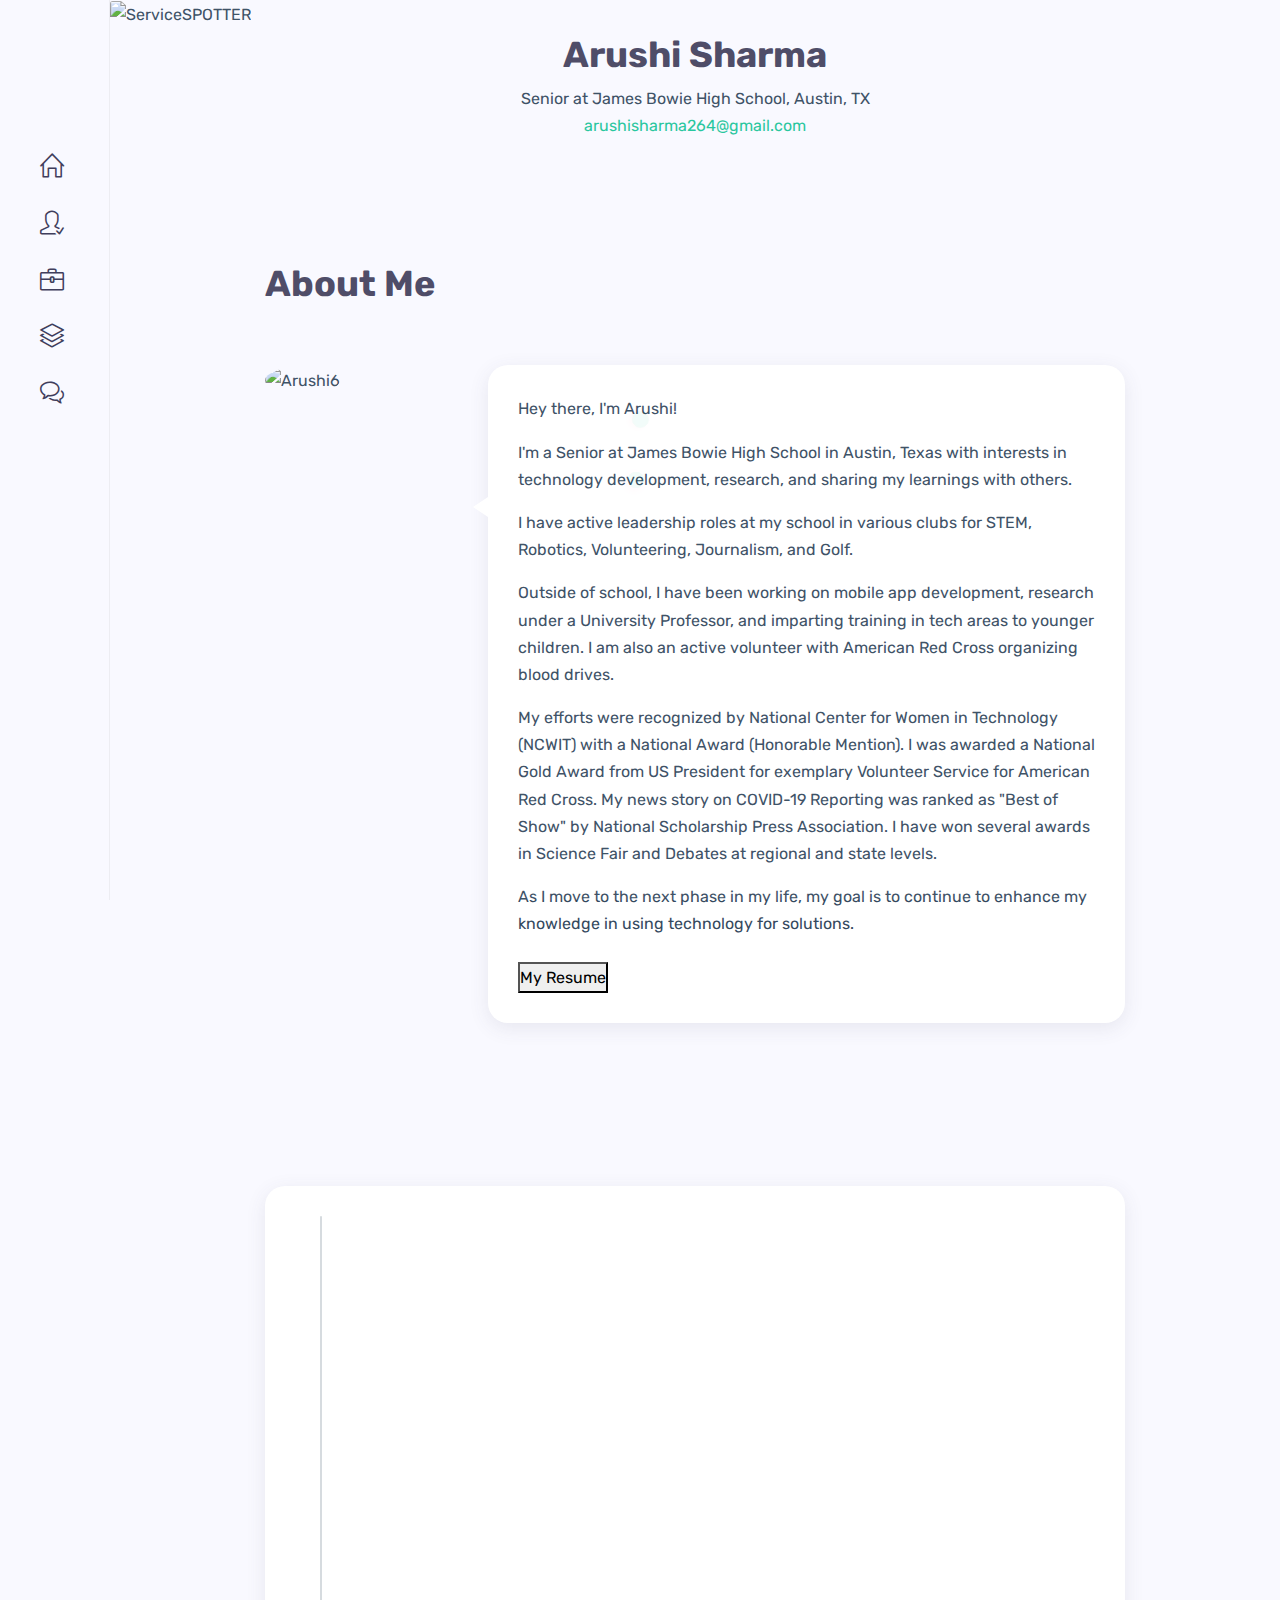
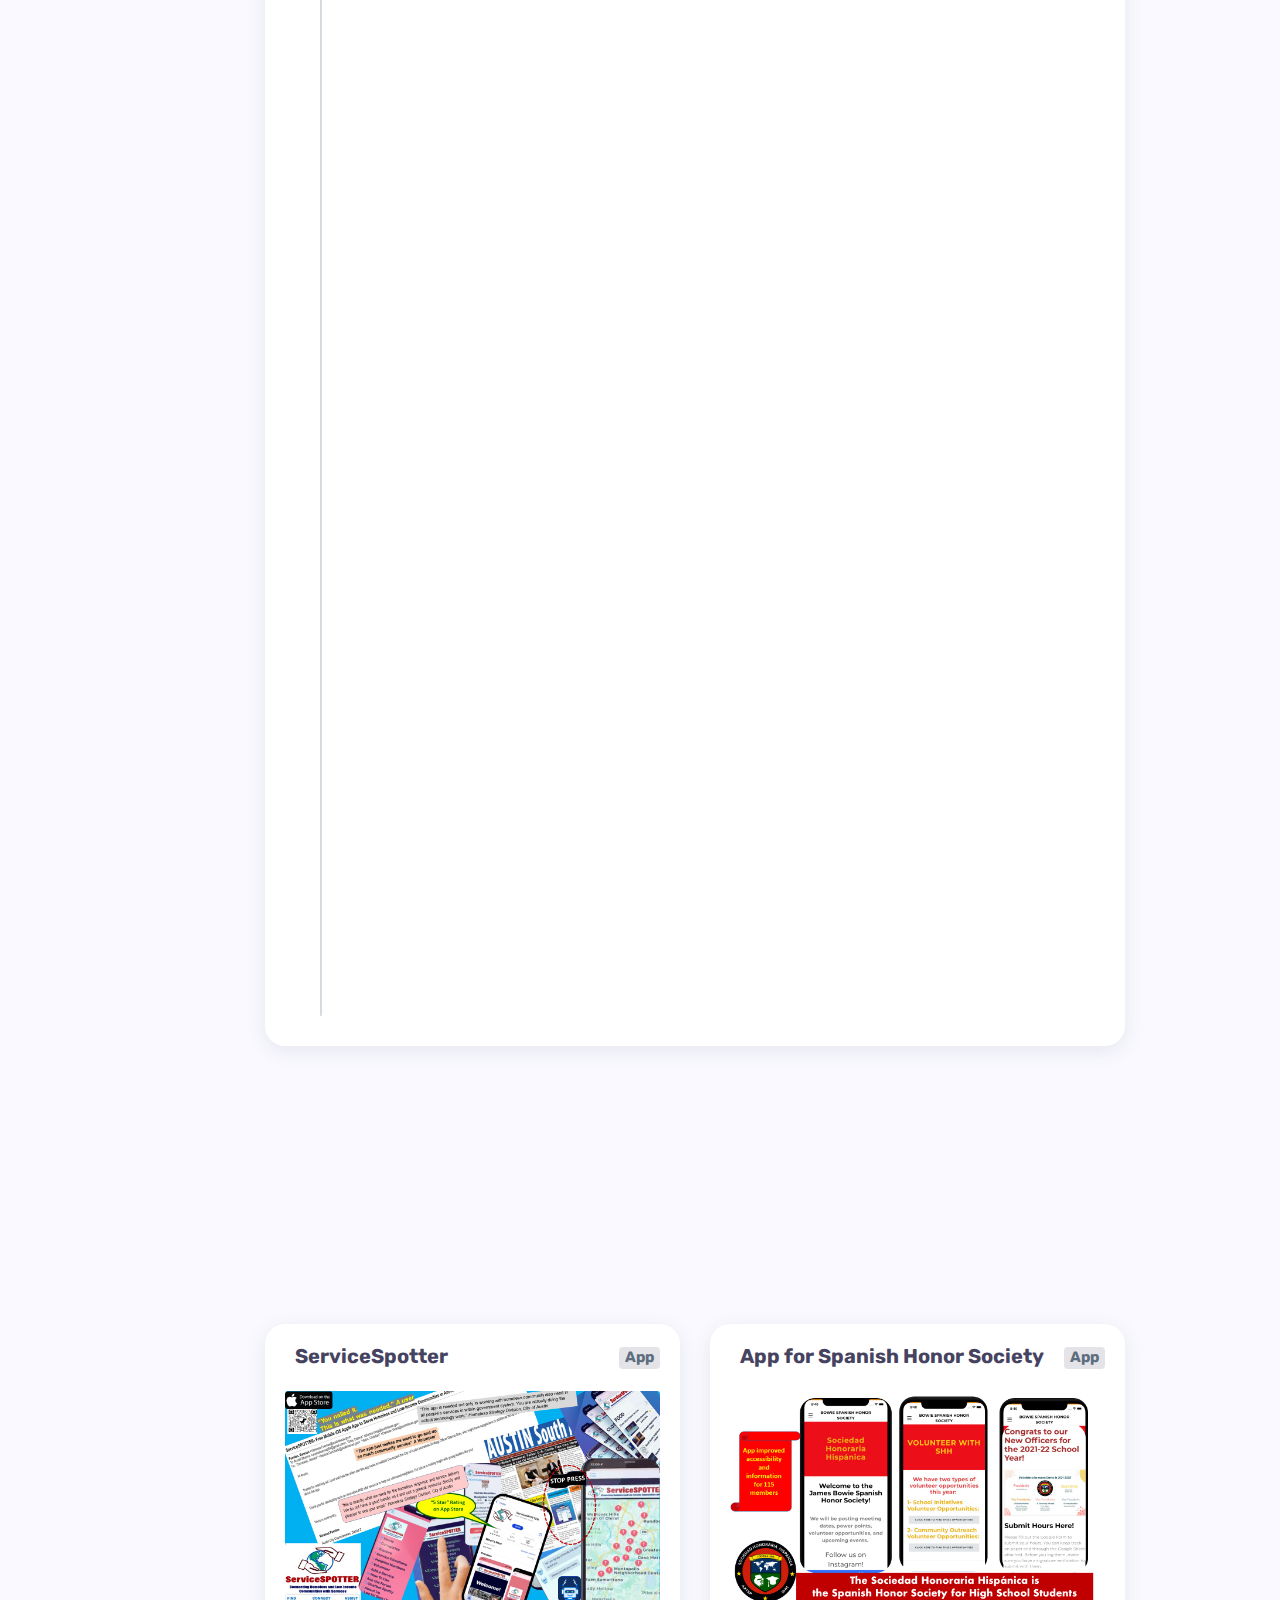
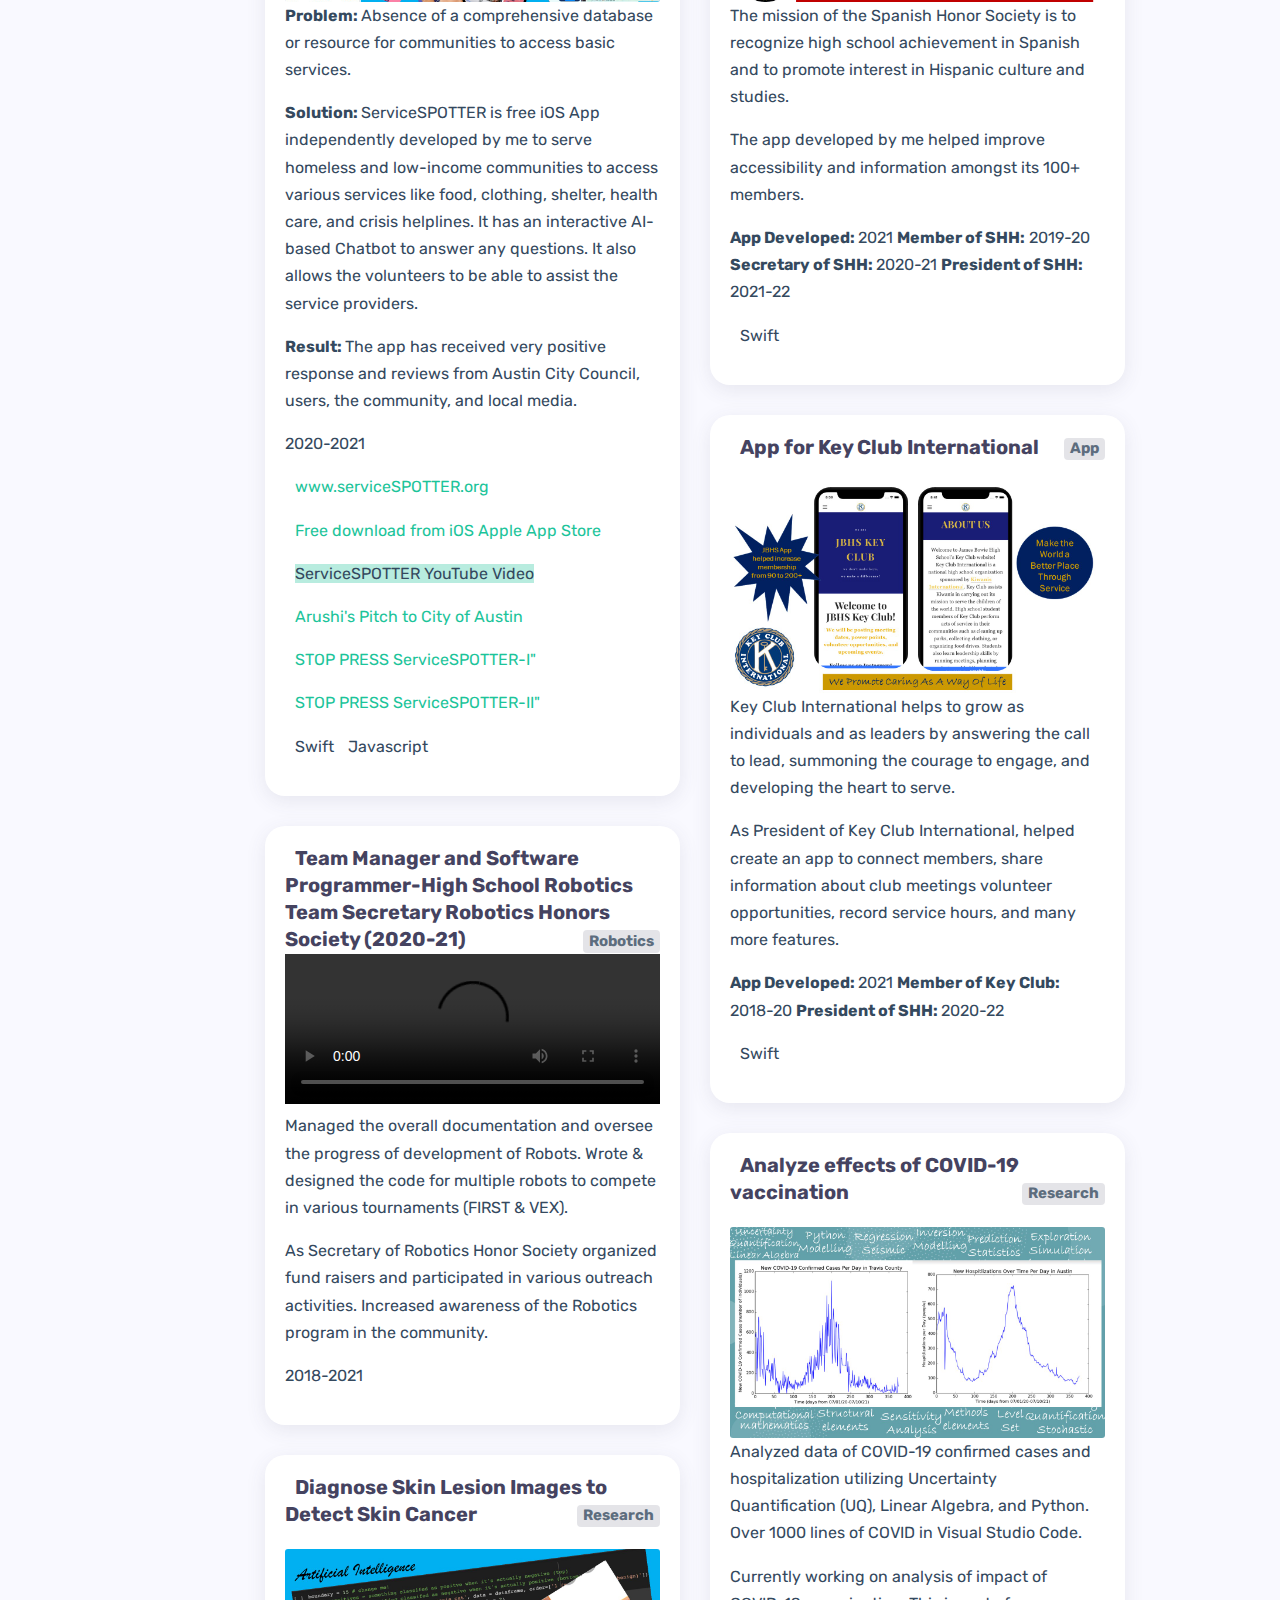
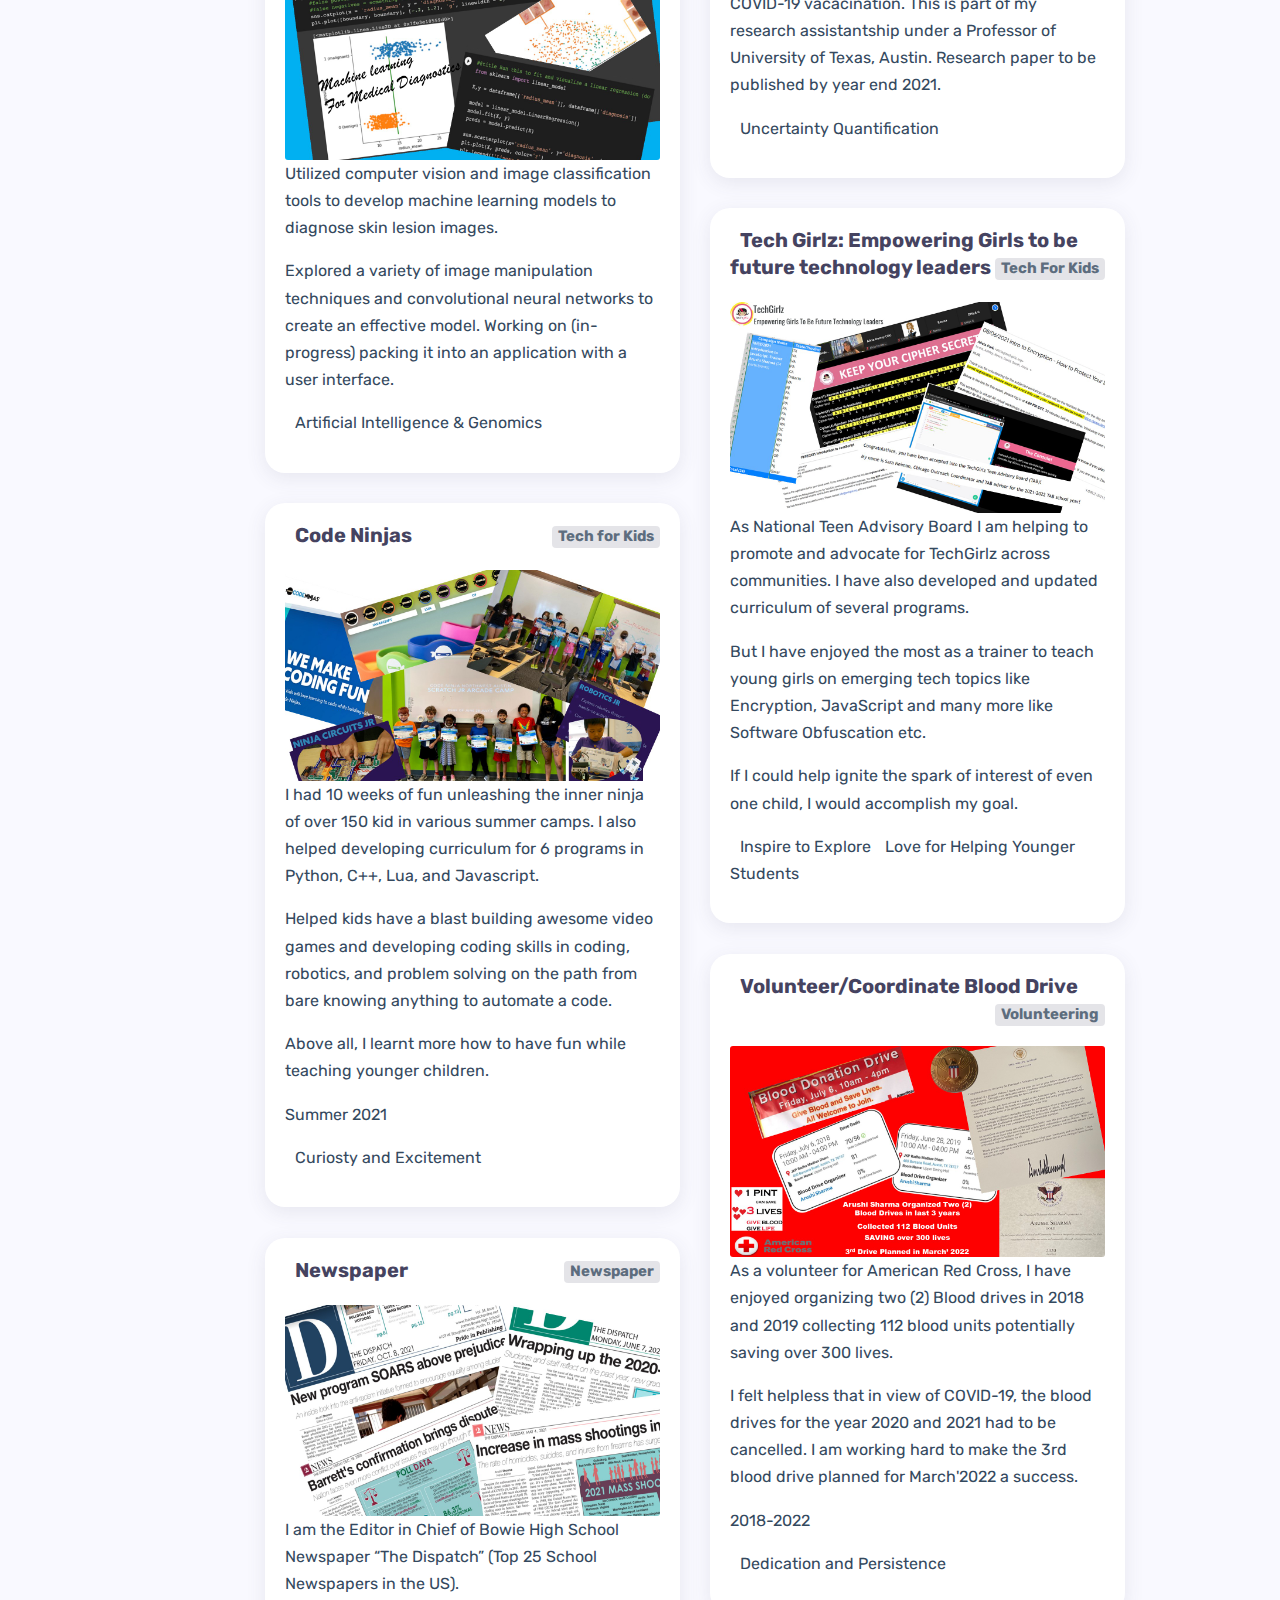
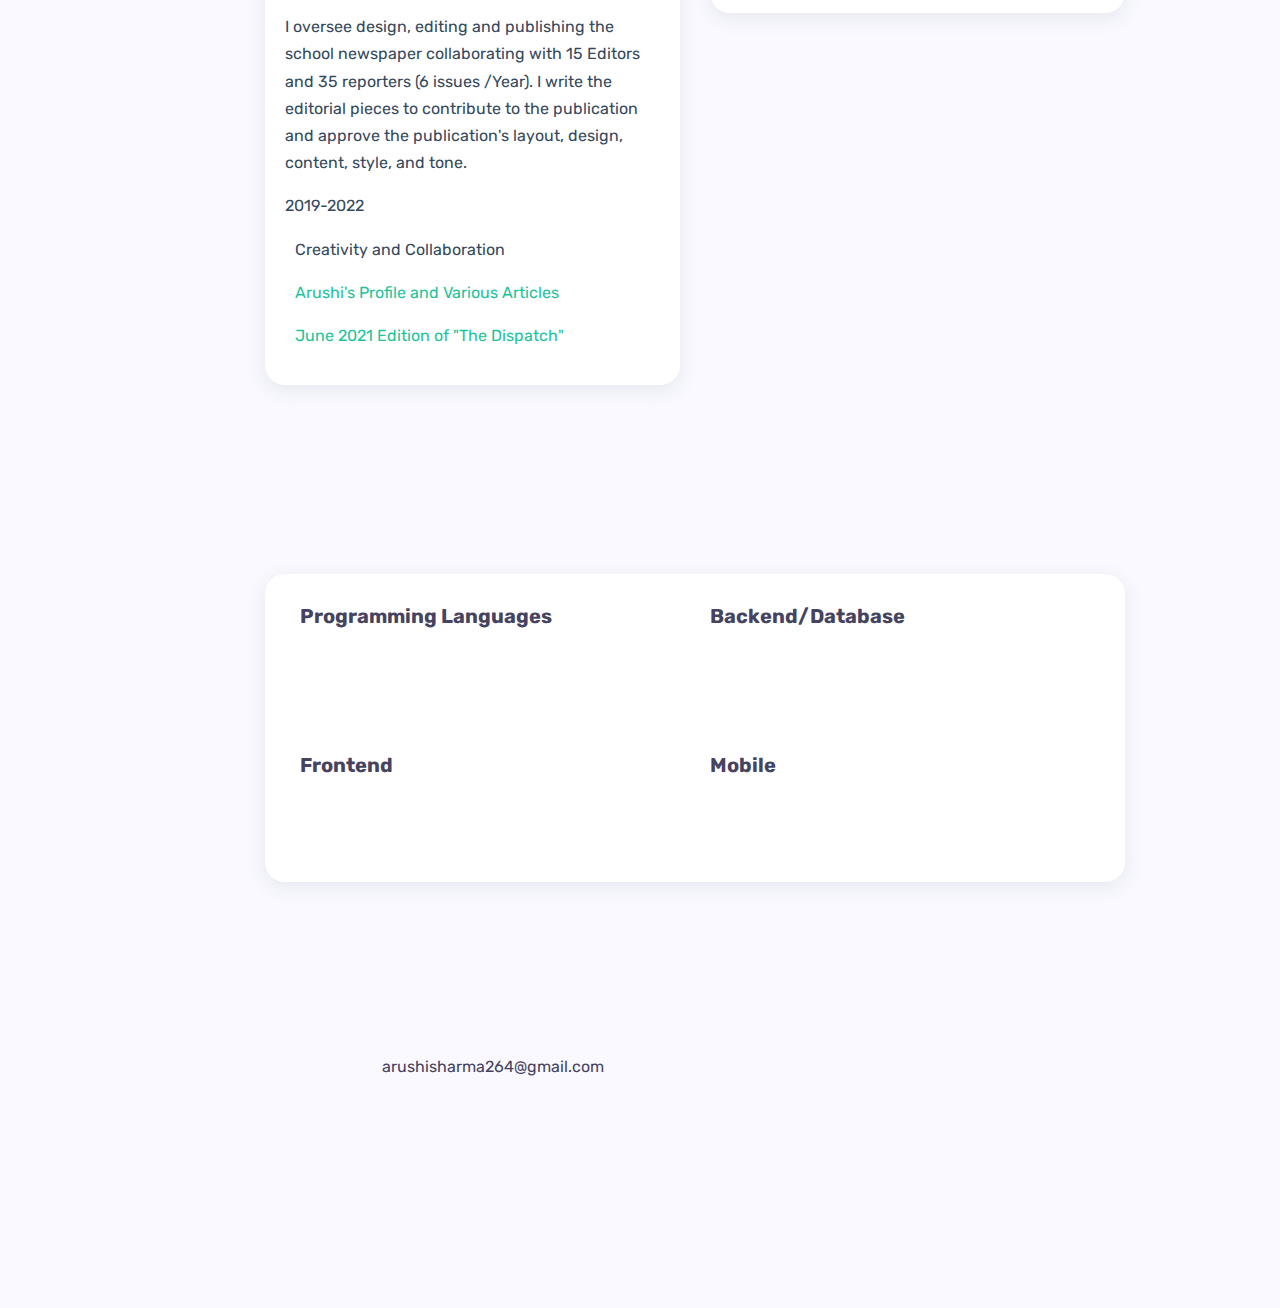
==== index.html @ 8495d174 "Update index.html" ====
<!DOCTYPE html>
<html lang="en-US">
<head>
    <meta name="viewport" content="width=device-width, initial-scale=1, maximum-scale=1">

	<meta http-equiv="Content-Type" content="text/html; charset=UTF-8">
	<title>Arushi Sharma</title>
	<link rel="stylesheet" href="css/bootstrap.min.css" type="text/css" media="all">
	<link rel="stylesheet" href="css/simple-line-icons.css" type="text/css" media="all">
	<link rel="stylesheet" href="css/slick.css" type="text/css" media="all">
	<link rel="stylesheet" href="css/animate.css" type="text/css" media="all">
	<link rel="stylesheet" href="css/magnific-popup.css" type="text/css" media="all">
	<link rel="stylesheet" href="css/style.css" type="text/css" media="all">
</head>

<body>

<!-- Preloader -->
<div id="preloader" class="light">
	<div class="outer">
		<!-- Google Chrome -->
		<div class="infinityChrome">
			<div></div>
			<div></div>
			<div></div>
		</div>

		<!-- Safari and others -->
		<div class="infinity">
			<div>
				<span></span>
			</div>
			<div>
				<span></span>
			</div>
			<div>
				<span></span>
			</div>
		</div>
		<!-- Stuff -->
		<svg xmlns="http://www.w3.org/2000/svg" version="1.1" class="goo-outer">
			<defs>
				<filter id="goo">
					<feGaussianBlur in="SourceGraphic" stdDeviation="6" result="blur" />
					<feColorMatrix in="blur" values="1 0 0 0 0  0 1 0 0 0  0 0 1 0 0  0 0 0 18 -7" result="goo" />
					<feBlend in="SourceGraphic" in2="goo" />
				</filter>
			</defs>
		</svg>
	</div>
</div>

<!-- mobile header -->
<header class="mobile-header-2">
	<div class="container">
		<!-- menu icon -->
		<div class="menu-icon d-inline-flex mr-4">
			<button>
				<span></span>
			</button>
		</div>
	</div>
</header>

<!-- desktop header -->
<header class="desktop-header-2 light d-flex align-items-start flex-column">
	<!-- main menu -->
	<nav>
		<ul class="vertical-menu scrollspy">
			<li class="active"><a href="#home"><i class="icon-home"></i></a></li>
			<li><a href="#about"><i class="icon-user-following"></i></a></li>
			<li><a href="#experience"><i class="icon-briefcase"></i></a></li>
			<li><a href="#works"><i class="icon-layers"></i></a></li>
			<li><a href="#contact"><i class="icon-bubbles"></i></a></li>
		</ul>
	</nav>

    <!-- site footer -->
	<div class="footer">
		<!-- copyright text -->
		<!--span class="copyright"><span style="transform: rotate(90);">©</span> 2021 Arushi Sharma</span-->
	</div>
</header>

<!-- main layout -->
<main class="content-2">
	
	<!-- section home -->
	<img src="./images/arushis1.png"alt="ServiceSPOTTER" class='img-fluid projectImageSmallReducedPadding' width: "100" height: "100">
	<center>
	<h1 class="mb-2 mt-0" style="margin-top: 5px !important">Arushi Sharma</h1>
	<span>Senior at <span style="display: inline-block;">James Bowie High School, Austin, TX</span></span>
		<br>
		<a href="mailto:arushisharma264@gmail.com"> arushisharma264@gmail.com</a>
		<!-- social icons -->
				<ul class="social-icons light list-inline mb-0 mt-4" style="margin-top: 1rem!important">
                                        </li>
		<li class="list-inline-item">
                        <a href="https://drive.google.com/file/d/180SiXfH9kDj8KDikrI-EFV_yQ4X6vVk_/view?usp=sharing" target="_blank"><i class="far fa-file-alt"></i></a>
                    </li>			
		<li class="list-inline-item">
                        <a href="https://github.com/arushisharmaa" target="_blank"><i class="fab fa-github"></i></a>
                    </li>
                    <li class="list-inline-item">
                        <a href="https://www.linkedin.com/in/arushi-sharma-914b30187/" target="_blank"><i class="fab fa-linkedin-in"></i></a>
                    </li>
                                                       </ul>
	</center>
			</div>
			
			<!-- scroll down mouse wheel >
			<div class="scroll-down light">
				<a href="#about" class="mouse-wrapper">
					<span>Scroll Down</span>
					<span class="mouse">
						<span class="wheel"></span>
					</span>
				</a>
			</div-->
		</div>
		
	</section>

	<!-- section about -->
	<section id="about">

		<div class="container">
			
			<!-- section about -->
	<section id="about">

		<div class="container">
			
			<!-- section title -->
			<h2 class="section-title wow fadeInUp">About Me</h2>

			<div class="spacer" data-height="60"></div>
			
			<div class="row">

				<div class="col-md-3">
					<div class="text-center text-md-left">
						<img id="avatar-2" src="images/Arushi Sharma_Photo.jpg" alt="Arushi6" />
					</div>
					<div class="spacer d-md-none d-lg-none" data-height="30"></div>
				</div>

				<div class="col-md-9 triangle-left-md triangle-top-sm">
					<div class="rounded bg-white shadow-dark padding-30">
						<div class="row">
							<div class="col-12">
								<!-- about text -->
                                <p>Hey there, I'm Arushi!</p>
                                <p class="cool-link-2">
                                    I'm a Senior at James Bowie High School in Austin, Texas with interests in technology development, research, and sharing my learnings with others.
					</p>
                                <p class="cool-link-2">
								I have active leadership roles at my school in various clubs for STEM, Robotics, Volunteering, Journalism, and Golf.
								</p>
                                <p class="cool-link-2">
                                    Outside of school, I have been working on mobile app development, research under a University Professor, and imparting training in tech areas to younger children.
				    				I am also an active volunteer with American Red Cross organizing blood drives.
                                </p>
								<p class="cool-link-2">
				    My efforts were recognized by National Center for Women in Technology (NCWIT) with a National Award (Honorable Mention). I was awarded a National Gold Award 
				    from US President for exemplary Volunteer Service for American Red Cross. My news story on COVID-19 Reporting was ranked as "Best of Show" by 
									National Scholarship Press Association. I have won several awards in Science Fair and Debates at regional and state levels. 
                                </p>
                                <p class="cool-link-2">
                                   As I move to the next phase in my life, my goal is to continue to enhance my knowledge in using technology for solutions.
                                </p>
								<div class="mt-3" style="margin-top: 1.5rem!important;">
									<a href='https://drive.google.com/file/d/180SiXfH9kDj8KDikrI-EFV_yQ4X6vVk_/view?usp=sharing'><button>My Resume</button></a>
								</div>
								<div class="spacer d-md-none d-lg-none" data-height="30"></div>
							</div>
						</div>
					</div>
				</div>

			</div>
			<!-- row end -->
		</div>
		
    </section>
    
  <div class="spacer" data-height="40"></div>
	
	<!-- section experience -->
	<section id="experience">

		<div class="container">
			
			<!-- section title -->
			<h2 class="section-title wow fadeInUp">Experience</h2>

			<div class="spacer" data-height="40"></div>

            <div class="row">
				<div class="col-12">
					
					<!-- responsive spacer -->
					<div class="spacer d-md-none d-lg-none" data-height="30"></div>

					<!-- timeline wrapper -->
					<div class="timeline exp bg-white rounded shadow-dark padding-30 overflow-hidden cool-link">
                        
                        <!-- main line -->
                        <span class="line"></span>
                        
                        <!-- timeline item -->
						<div class="timeline-container wow fadeInUp" data-wow-delay="0.2s">
                             <img src="./images/serviceApp.png" class="company" aria-hidden="true">
							<div class="content">
                                <span class="time">June 2020-Present (Ongoing)  
								<h3 class="title">Founder and Developer, ServiceSPOTTER<span class="place">
                                    <span class="dont-wrap">
                                                                             <h3><a href='https://www.servicespotter.org/' target='_blank'>(www.serviceSPOTTER.org)</a></h2>
									</span>
                                </span></h3>
								<p>
                                    <ul>
                                        <li>ServiceSPOTTER is an interactive technology solution developed by me to assist the homeless and low-income communities 
						to connect with the services.</li>
					<li>Free mobile app on the Apple iOS store with access to services like food, clothing, shelter, and health care.</li>
					    <li>I conducted a survey in Summer 2020 to understand the need get the feedback of the community to define specific 
						    features of the app.</li>
					    <li>The app received very positive response and reviews from Austin City Council, users, community, and the local media.</li>
                                        <li>Currently working with the City of Austin Homeless Strategy Division and various service providers to promote and 
						further expand the app.</li>
                                    </ul> 
                                </p>
							</div>
						</div>
                        
                        <!-- timeline item -->
			<div class="timeline-container wow fadeInUp">
                            <img src="./images/UT%20Austin%20Logo.jpg"class="company" aria-hidden="true">
							<div class="content">
							<span class="time">May 2021- Present (Ongoing) <h3 class="title">Research Assistant under Professor at University of Texas, Austin-Uncertainty Quantification<span class="place">  <span class="dont-wrap">
                                                </span>
                                </span></h3>
                                <p>
                                    <ul class="cool-link-2">
                                        <li>Analyze effects of COVID-19 vaccination with data gathered from different counties in the Austin Metropolitan area.</li>
					    <li>Ongoing research scheduled to be published by Dec, 2021.</li>
					  <li>Utilized Uncertainty Quantification (UQ), Linear Algebra, and Python.</li>
                                         </ul>                                
                                </p>
							</div>
						</div>
                        
                        <!-- timeline item -->
						<div class="timeline-container wow fadeInUp">
                              <img src="./images/ai1.png" class="company" aria-hidden="true">
							<div class="content">
						<span class="time">April 2021-Present (Ongoing)
								<h3 class="title">Research Program-Artificial Intelligence and Geonomics<span class="place">
                                    <span class="dont-wrap">
                                                                            </span>
                                </span></h3>
                                <p>
                                    <ul class="cool-link-2">
                                        <li>Use of computer vision and image classification tools to develop machine learning models to diagnose skin lesion images.</li>
                                        <li>Explored a variety of image manipulation techniques and convolutional neural networks to create an effective model.</li>
                                    </ul>                                
                                </p>
							</div>
						</div>
						<!-- timeline item -->
						<div class="timeline-container wow fadeInUp" data-wow-delay="0.2s">
                            <img src="./images/Techgirlz.png" class="company" aria-hidden="true">
							<div class="content">
                                <span class="time">July 2021-Present (Ongoing) 
								<h3 class="title">TechGirlz: National Teen Advisory Board Member and Instructor<span class="place">
                                    <span class="dont-wrap">
                                                                            </span>
                                </span></h3>
								<p>
                                    <ul>
                                        <li>Promote, and advocate for TechGirlz programs in the local community and nationally</li>
                                        <li>Establish new curriculum to be utilized for TechGirlz workshops, and camps</li>
                                        <li>Conduct and facilitate classes on various technology topics to young girls in US and global countries including Canada, Qatar, and India.</li>
                                    </ul> 
					</p>
							</div>
						</div>
						                                <!-- timeline item -->
						<div class="timeline-container wow fadeInUp" data-wow-delay="0.2s">
                            <img src="./images/Code%20Ninja%20logo.png" class="company" aria-hidden="true">
							<div class="content">
                                <span class="time">June 2021-August 2021 
								<h3 class="title">Software Code Instructor with Code Ninjas, Austin <span class="place">
                                    <span class="dont-wrap">
                                                                            </span>
                                </span></h3>
								<p>
                                    <ul>
                                        <li>Developed curriculum for various programming languages including Java, JavaScript, Python, Roblocs, and Lua.</li>
                                        <li>Led classes to coach students on STEM-related skills and programming languages.</li>
                                        <li>Demonstrate the positive impact Computer Science can have on the world and the benefits of starting to code at a young age.</li>
                                    </ul> 
					</p>
							</div>
						</div>

						<!-- timeline item -->
						<div class="timeline-container wow fadeInUp" data-wow-delay="0.2s">
                            <img src="./images/CTM%20Logo.jpg" class="company" aria-hidden="true">
							<div class="content">
                                <span class="time">June 2019 -August 2019 
								<h3 class="title">Technology Intern with Communications Technology Management (CTM), City of Austin <span class="place">
                                    <span class="dont-wrap">
                                                                            </span>
                                </span></h3>
								<p>
                                    <ul>
                                        <li>STEAM-based Summer Internship program and opportunity to work in a professional work environment to gain work ethic, and learn about a STEAM centered career field
<li>As Team Leader worked to create a web-based interface, utilizing Java, JavaScript, HTML, and CSS to access various services provided by the City of Austin
</li>
                                                                            </ul> 
                                </p>
							</div>
						</div>
					</div>
				</div>
			</div>
		</div>
</section>
<br/>
<div class="divider"></div>

                <!--PORTFOLIO EDITSm -->
    
    <div class="spacer" data-height="60"></div>

	<!-- section works -->
	<section id="works">

		<div class="container">
			
			<!-- section title -->
			<h2 class="section-title wow fadeInUp">Key Projects I have Worked On</h2>

			<div class="spacer" data-height="40"></div>

			<!-- portfolio filter (desktop) -->
			<ul class="portfolio-filter list-inline wow fadeInUp">
				<li class="current list-inline-item" data-filter="*">Everything</li>
				<li class="list-inline-item" data-filter=".web">Mobile App</li>
				<li class="list-inline-item" data-filter=".mobile">Robotics/Technology Trainer</li>
				<li class="list-inline-item" data-filter=".research">Research</li>
				<li class="list-inline-item" data-filter=".classwork">Newspaper/Volunteering</li>
			</ul>
			
			<!-- portfolio filter (mobile) -->
			<!--div class="pf-filter-wrapper">
				<select class="portfolio-filter-mobile">
					<option value="*">Everything</option>
					<option value=".web">Web</option>
					<option value=".mobile">Mobile</option>
					<option value=".research">Research</option>
					<option value=".classwork">Classwork</option>
				</select>
			</div-->
			
			<!-- portolio wrapper -->
			<div class="row portfolio-wrapper">
               <!-- portfolio item -->
		<div class="col-sm-6 grid-item web">
                    <div class="portfolio-item rounded shadow-dark">
                        <div class="details">
                            <div>
                                <h4 class="title"><i class="fas fa-virus"></i>ServiceSpotter</h4>
                                <span class="badge">App</span>
                            </div>
                            <!--span class="more-button"><i class="icon-magnifier-add"></i></span-->

                              <a href="images/ServiceSPOTTERP.jpg" class="work-image"><img src="images/ServiceSPOTTERP.jpg"/>
                                <div class="mask">
                                </div>
                            </a>
                            <p class="cool-link-2">
				    <b> Problem: </b> Absence of a comprehensive database or resource for communities to access basic services.</p>
				<b> Solution: </b> ServiceSPOTTER is free iOS App independently developed by me to serve homeless and low-income communities to access various services like food, clothing, shelter, health care, and crisis helplines. 
	It has an interactive AI-based Chatbot to answer any questions. It also allows the volunteers to be able to assist the service providers.</p>
			    <b> Result: </b> The app has received very positive response and reviews from Austin City Council, users, the community, and local media. 
                             </p>
                            <p class="cool-link-2">2020-2021
				</p>
			    <i class="fas fa-link"></i>
                                    <a href="https://www.servicespotter.org/" target="_blank">www.serviceSPOTTER.org</a>
			    </p>
			       <i class="fas fa-link"></i>
                                    <a href="https://apps.apple.com/us/app/servicespotter/id1580907480" target="_blank">Free download from iOS Apple App Store</a>
			    </p>
					<p class="cool-link-2">
                                <i class="fas fa-link"></i><a href="https://www.youtube.com/watch?v=EJgrAwpKOPA&t=2s/"target="_blank">ServiceSPOTTER YouTube Video</a>
                         			       </p>
                                <i class="far fa-file-pdf"></i>
                                    <a href="https://github.com/rambogonsalves/charms/blob/main/pdfs/ServiceSPOTTER_Presentation%20by%20Arushi%20to%20City%20of%20Austin%209_9_2021.pdf"target="_blank">Arushi's Pitch to City of Austin</a>
                            </p>
		                <i class="fas fa-link"></i>
                                    <a href="https://www.austinsouthasian.com/post/servicespotter-app"target="_blank">STOP PRESS ServiceSPOTTER-I"</a>
                            </p>
			   </p>
		                <i class="fas fa-link"></i>
                                    <a href="https://issuu.com/austinsouthasian/docs/austin_south_asian._october._2021"target="_blank">STOP PRESS ServiceSPOTTER-II"</a>
                            </p> <p class="cool-link-2">
                                <i class="far fa-file-code"></i> Swift
				 <i class="far fa-file-code"></i> Javascript
                          </p>
                        </div>
                    </div>
				</div>
<!-- portfolio item -->
				<div class="col-sm-6 grid-item web">
                    <div class="portfolio-item rounded shadow-dark">
                        <div class="details">
                            <div>
                                <h4 class="title"><i class="fas fa-virus"></i>App for Spanish Honor Society</h4>
                                <span class="badge">App</span>
                            </div>
                            <!--span class="more-button"><i class="icon-magnifier-add"></i></span-->

                              <a href="images/Spanish.jpg" class="work-image"><img src="images/Spanish.jpg"/>
                                <div class="mask">
                                </div>
                            </a>
                            <p class="cool-link-2">
                               The mission of the Spanish Honor Society is to recognize high school achievement in Spanish and to promote interest in Hispanic culture and studies.</p>
				The app developed by me helped improve accessibility and information amongst its 100+ members. 
                             </p>
                            <p class="cool-link-2">
				    <b> App Developed: </b>2021
				    <b> Member of SHH:</b> 2019-20
				    <b> Secretary of SHH: </b> 2020-21 
				    <b> President of SHH: </b> 2021-22
				
				</p>    
			    <p class="cool-link-2">
                                <i class="far fa-file-code"></i> Swift
                                </p>
                                               </div>
                    </div>
				</div>
                                <!-- portfolio item -->
				<div class="col-sm-6 grid-item web">
                    <div class="portfolio-item rounded shadow-dark">
                        <div class="details">
                            <div>
                                <h4 class="title"><i class="fas fa-virus"></i>App for Key Club International</h4>
                                <span class="badge">App</span>
                            </div>
                            <!--span class="more-button"><i class="icon-magnifier-add"></i></span-->

                  <a href="images/Key.jpg" class="work-image"><img src="images/Key.jpg"/>
                                <div class="mask">
                                </div>
                            </a>
                            <p class="cool-link-2">
                                Key Club International helps to grow as individuals and as leaders by answering the call to lead, summoning the courage to engage, and developing the heart to serve.</p>
				As President of Key Club International, helped create an app to connect members, share information about club meetings volunteer opportunities, record service hours, and many more features.
                            </p>
                            <p class="cool-link-2">
				    <b>  App Developed: </b> 2021
                                <b> Member of Key Club: </b>  2018-20
					<b> President of SHH: </b> 2020-22
				    </p>
			    <p class="cool-link-2">
                                <i class="far fa-file-code"></i> Swift
                                </p>
                                               </div>
                    </div>
				</div>

			<!-- portfolio item -->
				<div class="col-sm-6 grid-item mobile">
                    <div class="portfolio-item rounded shadow-dark">
                        <div class="details">
                            <div>
                                <h4 class="title"><i class="fas fa-tooth"></i> Team Manager and Software Programmer-High School Robotics Team  Secretary Robotics Honors Society (2020-21) </h4>
                                <span class="badge">Robotics</span>
                            </div>
                            <!--span class="more-button"><i class="icon-magnifier-add"></i></span-->

<video width='100%' controls id='Mission_Possible_player'>
<source src='Bowie Robotics Team.mp4' type='video/mp4'>
</video>
                            <p class="cool-link-2">
                                Managed the overall documentation and oversee the progress of development of Robots. Wrote & designed the code for multiple robots to compete in various tournaments (FIRST & VEX).  </p>                                                                                       
</p> As Secretary of Robotics Honor Society organized fund raisers and participated in various outreach activities.  Increased awareness of the Robotics program in the community.                        </p>
                            <p class="cool-link-2">
                                2018-2021
			       </p>
                        </div>
                    </div>
                </div>
                  <!-- portfolio item -->
				<div class="col-sm-6 grid-item research">
                    <div class="portfolio-item rounded shadow-dark">
                        <div class="details">
                            <h4 class="title"><i class="fas fa-globe-americas"></i>Analyze effects of COVID-19 vaccination</h4>
                            <span class="badge">Research</span>
                            <!--span class="more-button"><i class="icon-magnifier-add"></i></span-->
                            <center>
                                <a href="images/UQ.jpg" class="work-image"><img src="images/UQ.jpg"/></a>
                                </a>
                            </center>
                            <p class="cool-link-2">Analyzed data of COVID-19 confirmed cases and hospitalization utilizing Uncertainty Quantification (UQ), Linear Algebra, and Python. 
				    Over 1000 lines of COVID in Visual Studio Code. </p> Currently working on analysis of impact of COVID-19 vacacination.  
				    This is part of my research assistantship under a Professor of University of Texas, Austin. Research paper to be published by year end 2021.
                            </p>
                            <p class="cool-link-2">
                                <i class="far fa-file-code"></i> Uncertainty Quantification
                            </p>
                        </div>
                    </div>
                </div>
                <!-- portfolio item -->
				<div class="col-sm-6 grid-item research">
                    <div class="portfolio-item rounded shadow-dark">
                        <div class="details">
                            <h4 class="title"><i class="fas fa-globe-americas"></i> Diagnose Skin Lesion Images to Detect Skin Cancer </h4>
                            <span class="badge">Research</span>
                            <!--span class="more-button"><i class="icon-magnifier-add"></i></span-->
                            <center>
                                <a href="images/AI.jpg" class="work-image"><img src="images/AI.jpg"/></a>
                                </a>
                            </center>
                            <p class="cool-link-2">
                                Utilized computer vision and image classification tools to develop machine learning models to diagnose skin lesion images.
				</p>Explored a variety of image manipulation techniques and convolutional neural networks to create an effective model. Working on (in-progress) packing it into an application with 
				a user interface.
                            </p>
                            <p class="cool-link-2">
                                <i class="far fa-file-code"></i> Artificial Intelligence & Genomics
                            </p>
                        </div>
                    </div>
                </div>


                <!-- portfolio item -->
				<div class="col-sm-6 grid-item mobile">
                    <div class="portfolio-item rounded shadow-dark">
                        <div class="details">
                            <h4 class="title"><i class="fas fa-bolt"></i>Tech Girlz: Empowering Girls to be future technology leaders</h4>
                            <span class="badge">Tech For Kids</span>
              <center>
                                <a href="images/Techgirlzp.jpg" class="work-image"><img src="images/Techgirlzp.jpg"/></a>
                                </a>
                            </center>
                            <p class="cool-link-2">
                                As National Teen Advisory Board I am helping to promote and advocate for TechGirlz across communities. I have also developed and updated curriculum of several programs. 
				</p>  But I have enjoyed the most as a trainer to teach young girls on emerging tech topics like Encryption, JavaScript and many more like Software Obfuscation etc.                        </p>
                            </p> If I could help ignite the spark of interest of even one child, I would accomplish my goal.</p>
                            <p class="cool-link-2">
                                <i class="far fa-file-code"></i>Inspire to Explore 
				 <i class="far fa-file-code"></i>Love for Helping Younger Students
			       </p>
                        </div>
                    </div>
                </div>
				<div class="col-sm-6 grid-item mobile">
                    <div class="portfolio-item rounded shadow-dark">
                        <div class="details">
                            <h4 class="title"><i class="fas fa-bolt"></i>Code Ninjas</h4>
                            <span class="badge">Tech for Kids</span>
                                <center>
                                <a href="images/Codeninjap.jpg" class="work-image"><img src="images/Codeninjap.jpg"/></a>
                                </a>
                            </center>
                            <p class="cool-link-2">
                                I had 10 weeks of fun unleashing the inner ninja of over 150 kid in various summer camps. I also helped developing curriculum for 6 programs in Python, C++, Lua, and Javascript.
				</p>  Helped kids have a blast building awesome video games and developing coding skills in coding, robotics, and problem solving on the path from bare knowing anything to automate a code.                        </p>
                            </p> Above all, I learnt more how to have fun while teaching younger children.</p>
                            <p class="cool-link-2">
                                Summer 2021
				    </p>
                    <p class="cool-link-2">
                                <i class="far fa-file-code"></i>Curiosty and Excitement
			       </p>
                                
                        </div>
                    </div>
                </div>
		<div class="col-sm-6 grid-item classwork">
                    <div class="portfolio-item rounded shadow-dark">
                        <div class="details">
                            <h4 class="title"><i class="fas fa-bolt"></i>Volunteer/Coordinate Blood Drive</h4>
                            <span class="badge">Volunteering</span>
			       <center>
                                <a href="images/ARCP.jpg" class="work-image"><img src="images/ARCP.jpg"/></a>
                                </a>
                            </center>
                            <p class="cool-link-2">
                                As a volunteer for American Red Cross, I have enjoyed organizing two (2) Blood drives in 2018 and 2019 collecting 112 blood units potentially saving over 300 lives. </p>
			    I felt helpless that in view of COVID-19, the blood drives for the year 2020 and 2021 had to be cancelled. I am working hard to make the 3rd blood drive planned for March'2022 a success.
				       </p>
                            </p>
                            <p class="cool-link-2">
                                2018-2022
			       </p>
                                <p class="cool-link-2">
                                <i class="far fa-file-code"></i>Dedication and Persistence
			       </p>
                        </div>
                    </div>
                </div>
				
		<div class="col-sm-6 grid-item classwork">
                    <div class="portfolio-item rounded shadow-dark">
                        <div class="details">
                            <h4 class="title"><i class="fas fa-bolt"></i>Newspaper</h4>
                            <span class="badge">Newspaper</span>
				       <center>
                                <a href="images/Newspaper.jpg" class="work-image"><img src="images/Newspaper.jpg"/></a>
                                </a>
                            </center>
                            <p class="cool-link-2">
                                I am the Editor in Chief of Bowie High School Newspaper “The Dispatch” (Top 25 School Newspapers in the US).
				</p>    
I oversee design, editing and publishing the school newspaper collaborating with 15 Editors and 35 reporters (6 issues /Year). I write the editorial pieces to contribute to the publication and approve the publication's layout, design, content, style, and tone.
                            </p>
                            </p>
                            <p class="cool-link-2">
                                2019-2022
			       </p>
<p class="cool-link-2">
                                <i class="far fa-file-code"></i>Creativity and Collaboration
			       </p>
                                <i class="fas fa-code"></i>
                                    <a href="https://thedispatchonline.net/staff_name/arushi-sharma/"target="_blank">Arushi's Profile and Various Articles</a>
                            </p>
		                <i class="fas fa-code"></i>
                                    <a href="https://issuu.com/thelonestardispatch/docs/bhs_001_0607"target="_blank">June 2021 Edition of "The Dispatch"</a>
                            </p>
		
                        </div>
                    </div>
                </div>
</div>
</section>


    
    <div class="spacer" data-height="50"></div>

    <section id="skills">
        <div class="container">
            <!-- section title -->
			<h2 class="section-title wow fadeInUp">Skills</h2>
            <div class="spacer" data-height="40"></div>
            
            <div class="row skills-list rounded shadow-dark" style="margin: 0">
                <div class="col col-sm-6">
                    <h5>Programming Languages</h5>
                    <div class="wow fadeInUp">
                        <img src="images/python-min.png" alt="">
                        <img src="images/java-min.png" alt="">
                        <img src="images/js-min.png" alt="">
                        <img src="images/cpp-min.png" alt="">
                        </div>
                </div>

                <div class="col col-sm-6">
                    <h5>Backend/Database</h5>
                    <div class="wow fadeInUp">
                        <img src="images/mysql.svg" alt="">
                        <img src="images/firebase-min.png" alt="">
                    </div>
                </div>

                <div class="col col-sm-6" style="padding-top: 20px">
                    <h5>Frontend</h5>
                    <div class="wow fadeInUp">
                        <img src="images/html-min.png" alt="">
                        <img src="images/css-min.png" alt="">
                        </div>
                </div>
                
                <div class="col col-sm-6" style="padding-top: 20px">
                    <h5>Mobile</h5>
                    <div class="wow fadeInUp">
                        <img src="images/Swift.jpeg" alt="">
                    </div>
                </div>

                                    
                </div>

            </div>
        </div>
    </section>


    <div class="spacer" data-height="50"></div>
	<!-- section contact -->
	<section id="contact">

		<div class="container">
			
			<!-- section title -->
			<!--h2 class="section-title wow fadeInUp">Get In Touch</h2-->

			<div class="spacer" data-height="40"></div>
			
			<div class="row">
				<div class="col-md-12">
					<!-- contact info -->
					<div class="contact-info">
                        <!--h3 style="color: #1cc49a">Let's talk about everything!</h3-->
                        
                        <ul class="social-icons light list-inline mb-0 mt-4" style="margin-top: 1rem!important; display: inline-block;">
                            <li class="list-inline-item">
                                <a href="https://github.com/arushisharmaa" target="_blank"><i class="fab fa-github"></i></a>
                            </li>
                            <li class="list-inline-item">
                                <a href="https://www.linkedin.com/in/arushi-sharma-914b30187/"target="_blank"><i class="fab fa-linkedin-in"></i></a>
                            </li>
                            
                                                    </ul>

                        <div class="email">
                            arushisharma264@gmail.com
                        </div>
                    </div>
                </div>
            </div>
		</div>

	</section>

	<div class="spacer" data-height="96"></div>
	
</main>

<!-- Go to top button -->
<a href="javascript:" id="return-to-top"><i class="fas fa-arrow-up"></i></a>

<!-- SCRIPTS -->
<script src="js/jquery-1.12.3.min.js"></script>
<script src="js/jquery.easing.min.js"></script>
<script src="js/jquery.waypoints.min.js"></script>
<script src="js/jquery.counterup.min.js"></script>
<script src="js/popper.min.js"></script>
<script src="js/bootstrap.min.js"></script>
<script src="js/isotope.pkgd.min.js"></script>
<script src="js/infinite-scroll.min.js"></script>
<script src="js/imagesloaded.pkgd.min.js"></script>
<script src="js/slick.min.js"></script>
<script src="js/contact.js"></script>
<script src="js/validator.js"></script>
<script src="js/wow.min.js"></script>
<script src="js/morphext.min.js"></script>
<script src="js/parallax.min.js"></script>
<script src="js/jquery.magnific-popup.min.js"></script>
<script src="js/custom.js"></script>
<script src="https://kit.fontawesome.com/17b75eb489.js" crossorigin="anonymous"></script>


</body>
</html>
---- css/simple-line-icons.css ----
@font-face {
    font-family: 'simple-line-icons';
    src: url('../fonts/Simple-Line-Icons.eot?v=2.4.0');
    src: url('../fonts/Simple-Line-Icons.eot?v=2.4.0#iefix') format('embedded-opentype'), url('../fonts/Simple-Line-Icons.woff2?v=2.4.0') format('woff2'), url('../fonts/Simple-Line-Icons.ttf?v=2.4.0') format('truetype'), url('../fonts/Simple-Line-Icons.woff?v=2.4.0') format('woff'), url('../fonts/Simple-Line-Icons.svg?v=2.4.0#simple-line-icons') format('svg');
    font-weight: normal;
    font-style: normal;
  }
  /*
   Use the following CSS code if you want to have a class per icon.
   Instead of a list of all class selectors, you can use the generic [class*="icon-"] selector, but it's slower:
  */
  .icon-user,
  .icon-people,
  .icon-user-female,
  .icon-user-follow,
  .icon-user-following,
  .icon-user-unfollow,
  .icon-login,
  .icon-logout,
  .icon-emotsmile,
  .icon-phone,
  .icon-call-end,
  .icon-call-in,
  .icon-call-out,
  .icon-map,
  .icon-location-pin,
  .icon-direction,
  .icon-directions,
  .icon-compass,
  .icon-layers,
  .icon-menu,
  .icon-list,
  .icon-options-vertical,
  .icon-options,
  .icon-arrow-down,
  .icon-arrow-left,
  .icon-arrow-right,
  .icon-arrow-up,
  .icon-arrow-up-circle,
  .icon-arrow-left-circle,
  .icon-arrow-right-circle,
  .icon-arrow-down-circle,
  .icon-check,
  .icon-clock,
  .icon-plus,
  .icon-minus,
  .icon-close,
  .icon-event,
  .icon-exclamation,
  .icon-organization,
  .icon-trophy,
  .icon-screen-smartphone,
  .icon-screen-desktop,
  .icon-plane,
  .icon-notebook,
  .icon-mustache,
  .icon-mouse,
  .icon-magnet,
  .icon-energy,
  .icon-disc,
  .icon-cursor,
  .icon-cursor-move,
  .icon-crop,
  .icon-chemistry,
  .icon-speedometer,
  .icon-shield,
  .icon-screen-tablet,
  .icon-magic-wand,
  .icon-hourglass,
  .icon-graduation,
  .icon-ghost,
  .icon-game-controller,
  .icon-fire,
  .icon-eyeglass,
  .icon-envelope-open,
  .icon-envelope-letter,
  .icon-bell,
  .icon-badge,
  .icon-anchor,
  .icon-wallet,
  .icon-vector,
  .icon-speech,
  .icon-puzzle,
  .icon-printer,
  .icon-present,
  .icon-playlist,
  .icon-pin,
  .icon-picture,
  .icon-handbag,
  .icon-globe-alt,
  .icon-globe,
  .icon-folder-alt,
  .icon-folder,
  .icon-film,
  .icon-feed,
  .icon-drop,
  .icon-drawer,
  .icon-docs,
  .icon-doc,
  .icon-diamond,
  .icon-cup,
  .icon-calculator,
  .icon-bubbles,
  .icon-briefcase,
  .icon-book-open,
  .icon-basket-loaded,
  .icon-basket,
  .icon-bag,
  .icon-action-undo,
  .icon-action-redo,
  .icon-wrench,
  .icon-umbrella,
  .icon-trash,
  .icon-tag,
  .icon-support,
  .icon-frame,
  .icon-size-fullscreen,
  .icon-size-actual,
  .icon-shuffle,
  .icon-share-alt,
  .icon-share,
  .icon-rocket,
  .icon-question,
  .icon-pie-chart,
  .icon-pencil,
  .icon-note,
  .icon-loop,
  .icon-home,
  .icon-grid,
  .icon-graph,
  .icon-microphone,
  .icon-music-tone-alt,
  .icon-music-tone,
  .icon-earphones-alt,
  .icon-earphones,
  .icon-equalizer,
  .icon-like,
  .icon-dislike,
  .icon-control-start,
  .icon-control-rewind,
  .icon-control-play,
  .icon-control-pause,
  .icon-control-forward,
  .icon-control-end,
  .icon-volume-1,
  .icon-volume-2,
  .icon-volume-off,
  .icon-calendar,
  .icon-bulb,
  .icon-chart,
  .icon-ban,
  .icon-bubble,
  .icon-camrecorder,
  .icon-camera,
  .icon-cloud-download,
  .icon-cloud-upload,
  .icon-envelope,
  .icon-eye,
  .icon-flag,
  .icon-heart,
  .icon-info,
  .icon-key,
  .icon-link,
  .icon-lock,
  .icon-lock-open,
  .icon-magnifier,
  .icon-magnifier-add,
  .icon-magnifier-remove,
  .icon-paper-clip,
  .icon-paper-plane,
  .icon-power,
  .icon-refresh,
  .icon-reload,
  .icon-settings,
  .icon-star,
  .icon-symbol-female,
  .icon-symbol-male,
  .icon-target,
  .icon-credit-card,
  .icon-paypal,
  .icon-social-tumblr,
  .icon-social-twitter,
  .icon-social-facebook,
  .icon-social-instagram,
  .icon-social-linkedin,
  .icon-social-pinterest,
  .icon-social-github,
  .icon-social-google,
  .icon-social-reddit,
  .icon-social-skype,
  .icon-social-dribbble,
  .icon-social-behance,
  .icon-social-foursqare,
  .icon-social-soundcloud,
  .icon-social-spotify,
  .icon-social-stumbleupon,
  .icon-social-youtube,
  .icon-social-dropbox,
  .icon-social-vkontakte,
  .icon-social-steam {
    font-family: 'simple-line-icons';
    speak: none;
    font-style: normal;
    font-weight: normal;
    font-variant: normal;
    text-transform: none;
    line-height: 1;
    /* Better Font Rendering =========== */
    -webkit-font-smoothing: antialiased;
    -moz-osx-font-smoothing: grayscale;
  }
  .icon-user:before {
    content: "\e005";
  }
  .icon-people:before {
    content: "\e001";
  }
  .icon-user-female:before {
    content: "\e000";
  }
  .icon-user-follow:before {
    content: "\e002";
  }
  .icon-user-following:before {
    content: "\e003";
  }
  .icon-user-unfollow:before {
    content: "\e004";
  }
  .icon-login:before {
    content: "\e066";
  }
  .icon-logout:before {
    content: "\e065";
  }
  .icon-emotsmile:before {
    content: "\e021";
  }
  .icon-phone:before {
    content: "\e600";
  }
  .icon-call-end:before {
    content: "\e048";
  }
  .icon-call-in:before {
    content: "\e047";
  }
  .icon-call-out:before {
    content: "\e046";
  }
  .icon-map:before {
    content: "\e033";
  }
  .icon-location-pin:before {
    content: "\e096";
  }
  .icon-direction:before {
    content: "\e042";
  }
  .icon-directions:before {
    content: "\e041";
  }
  .icon-compass:before {
    content: "\e045";
  }
  .icon-layers:before {
    content: "\e034";
  }
  .icon-menu:before {
    content: "\e601";
  }
  .icon-list:before {
    content: "\e067";
  }
  .icon-options-vertical:before {
    content: "\e602";
  }
  .icon-options:before {
    content: "\e603";
  }
  .icon-arrow-down:before {
    content: "\e604";
  }
  .icon-arrow-left:before {
    content: "\e605";
  }
  .icon-arrow-right:before {
    content: "\e606";
  }
  .icon-arrow-up:before {
    content: "\e607";
  }
  .icon-arrow-up-circle:before {
    content: "\e078";
  }
  .icon-arrow-left-circle:before {
    content: "\e07a";
  }
  .icon-arrow-right-circle:before {
    content: "\e079";
  }
  .icon-arrow-down-circle:before {
    content: "\e07b";
  }
  .icon-check:before {
    content: "\e080";
  }
  .icon-clock:before {
    content: "\e081";
  }
  .icon-plus:before {
    content: "\e095";
  }
  .icon-minus:before {
    content: "\e615";
  }
  .icon-close:before {
    content: "\e082";
  }
  .icon-event:before {
    content: "\e619";
  }
  .icon-exclamation:before {
    content: "\e617";
  }
  .icon-organization:before {
    content: "\e616";
  }
  .icon-trophy:before {
    content: "\e006";
  }
  .icon-screen-smartphone:before {
    content: "\e010";
  }
  .icon-screen-desktop:before {
    content: "\e011";
  }
  .icon-plane:before {
    content: "\e012";
  }
  .icon-notebook:before {
    content: "\e013";
  }
  .icon-mustache:before {
    content: "\e014";
  }
  .icon-mouse:before {
    content: "\e015";
  }
  .icon-magnet:before {
    content: "\e016";
  }
  .icon-energy:before {
    content: "\e020";
  }
  .icon-disc:before {
    content: "\e022";
  }
  .icon-cursor:before {
    content: "\e06e";
  }
  .icon-cursor-move:before {
    content: "\e023";
  }
  .icon-crop:before {
    content: "\e024";
  }
  .icon-chemistry:before {
    content: "\e026";
  }
  .icon-speedometer:before {
    content: "\e007";
  }
  .icon-shield:before {
    content: "\e00e";
  }
  .icon-screen-tablet:before {
    content: "\e00f";
  }
  .icon-magic-wand:before {
    content: "\e017";
  }
  .icon-hourglass:before {
    content: "\e018";
  }
  .icon-graduation:before {
    content: "\e019";
  }
  .icon-ghost:before {
    content: "\e01a";
  }
  .icon-game-controller:before {
    content: "\e01b";
  }
  .icon-fire:before {
    content: "\e01c";
  }
  .icon-eyeglass:before {
    content: "\e01d";
  }
  .icon-envelope-open:before {
    content: "\e01e";
  }
  .icon-envelope-letter:before {
    content: "\e01f";
  }
  .icon-bell:before {
    content: "\e027";
  }
  .icon-badge:before {
    content: "\e028";
  }
  .icon-anchor:before {
    content: "\e029";
  }
  .icon-wallet:before {
    content: "\e02a";
  }
  .icon-vector:before {
    content: "\e02b";
  }
  .icon-speech:before {
    content: "\e02c";
  }
  .icon-puzzle:before {
    content: "\e02d";
  }
  .icon-printer:before {
    content: "\e02e";
  }
  .icon-present:before {
    content: "\e02f";
  }
  .icon-playlist:before {
    content: "\e030";
  }
  .icon-pin:before {
    content: "\e031";
  }
  .icon-picture:before {
    content: "\e032";
  }
  .icon-handbag:before {
    content: "\e035";
  }
  .icon-globe-alt:before {
    content: "\e036";
  }
  .icon-globe:before {
    content: "\e037";
  }
  .icon-folder-alt:before {
    content: "\e039";
  }
  .icon-folder:before {
    content: "\e089";
  }
  .icon-film:before {
    content: "\e03a";
  }
  .icon-feed:before {
    content: "\e03b";
  }
  .icon-drop:before {
    content: "\e03e";
  }
  .icon-drawer:before {
    content: "\e03f";
  }
  .icon-docs:before {
    content: "\e040";
  }
  .icon-doc:before {
    content: "\e085";
  }
  .icon-diamond:before {
    content: "\e043";
  }
  .icon-cup:before {
    content: "\e044";
  }
  .icon-calculator:before {
    content: "\e049";
  }
  .icon-bubbles:before {
    content: "\e04a";
  }
  .icon-briefcase:before {
    content: "\e04b";
  }
  .icon-book-open:before {
    content: "\e04c";
  }
  .icon-basket-loaded:before {
    content: "\e04d";
  }
  .icon-basket:before {
    content: "\e04e";
  }
  .icon-bag:before {
    content: "\e04f";
  }
  .icon-action-undo:before {
    content: "\e050";
  }
  .icon-action-redo:before {
    content: "\e051";
  }
  .icon-wrench:before {
    content: "\e052";
  }
  .icon-umbrella:before {
    content: "\e053";
  }
  .icon-trash:before {
    content: "\e054";
  }
  .icon-tag:before {
    content: "\e055";
  }
  .icon-support:before {
    content: "\e056";
  }
  .icon-frame:before {
    content: "\e038";
  }
  .icon-size-fullscreen:before {
    content: "\e057";
  }
  .icon-size-actual:before {
    content: "\e058";
  }
  .icon-shuffle:before {
    content: "\e059";
  }
  .icon-share-alt:before {
    content: "\e05a";
  }
  .icon-share:before {
    content: "\e05b";
  }
  .icon-rocket:before {
    content: "\e05c";
  }
  .icon-question:before {
    content: "\e05d";
  }
  .icon-pie-chart:before {
    content: "\e05e";
  }
  .icon-pencil:before {
    content: "\e05f";
  }
  .icon-note:before {
    content: "\e060";
  }
  .icon-loop:before {
    content: "\e064";
  }
  .icon-home:before {
    content: "\e069";
  }
  .icon-grid:before {
    content: "\e06a";
  }
  .icon-graph:before {
    content: "\e06b";
  }
  .icon-microphone:before {
    content: "\e063";
  }
  .icon-music-tone-alt:before {
    content: "\e061";
  }
  .icon-music-tone:before {
    content: "\e062";
  }
  .icon-earphones-alt:before {
    content: "\e03c";
  }
  .icon-earphones:before {
    content: "\e03d";
  }
  .icon-equalizer:before {
    content: "\e06c";
  }
  .icon-like:before {
    content: "\e068";
  }
  .icon-dislike:before {
    content: "\e06d";
  }
  .icon-control-start:before {
    content: "\e06f";
  }
  .icon-control-rewind:before {
    content: "\e070";
  }
  .icon-control-play:before {
    content: "\e071";
  }
  .icon-control-pause:before {
    content: "\e072";
  }
  .icon-control-forward:before {
    content: "\e073";
  }
  .icon-control-end:before {
    content: "\e074";
  }
  .icon-volume-1:before {
    content: "\e09f";
  }
  .icon-volume-2:before {
    content: "\e0a0";
  }
  .icon-volume-off:before {
    content: "\e0a1";
  }
  .icon-calendar:before {
    content: "\e075";
  }
  .icon-bulb:before {
    content: "\e076";
  }
  .icon-chart:before {
    content: "\e077";
  }
  .icon-ban:before {
    content: "\e07c";
  }
  .icon-bubble:before {
    content: "\e07d";
  }
  .icon-camrecorder:before {
    content: "\e07e";
  }
  .icon-camera:before {
    content: "\e07f";
  }
  .icon-cloud-download:before {
    content: "\e083";
  }
  .icon-cloud-upload:before {
    content: "\e084";
  }
  .icon-envelope:before {
    content: "\e086";
  }
  .icon-eye:before {
    content: "\e087";
  }
  .icon-flag:before {
    content: "\e088";
  }
  .icon-heart:before {
    content: "\e08a";
  }
  .icon-info:before {
    content: "\e08b";
  }
  .icon-key:before {
    content: "\e08c";
  }
  .icon-link:before {
    content: "\e08d";
  }
  .icon-lock:before {
    content: "\e08e";
  }
  .icon-lock-open:before {
    content: "\e08f";
  }
  .icon-magnifier:before {
    content: "\e090";
  }
  .icon-magnifier-add:before {
    content: "\e091";
  }
  .icon-magnifier-remove:before {
    content: "\e092";
  }
  .icon-paper-clip:before {
    content: "\e093";
  }
  .icon-paper-plane:before {
    content: "\e094";
  }
  .icon-power:before {
    content: "\e097";
  }
  .icon-refresh:before {
    content: "\e098";
  }
  .icon-reload:before {
    content: "\e099";
  }
  .icon-settings:before {
    content: "\e09a";
  }
  .icon-star:before {
    content: "\e09b";
  }
  .icon-symbol-female:before {
    content: "\e09c";
  }
  .icon-symbol-male:before {
    content: "\e09d";
  }
  .icon-target:before {
    content: "\e09e";
  }
  .icon-credit-card:before {
    content: "\e025";
  }
  .icon-paypal:before {
    content: "\e608";
  }
  .icon-social-tumblr:before {
    content: "\e00a";
  }
  .icon-social-twitter:before {
    content: "\e009";
  }
  .icon-social-facebook:before {
    content: "\e00b";
  }
  .icon-social-instagram:before {
    content: "\e609";
  }
  .icon-social-linkedin:before {
    content: "\e60a";
  }
  .icon-social-pinterest:before {
    content: "\e60b";
  }
  .icon-social-github:before {
    content: "\e60c";
  }
  .icon-social-google:before {
    content: "\e60d";
  }
  .icon-social-reddit:before {
    content: "\e60e";
  }
  .icon-social-skype:before {
    content: "\e60f";
  }
  .icon-social-dribbble:before {
    content: "\e00d";
  }
  .icon-social-behance:before {
    content: "\e610";
  }
  .icon-social-foursqare:before {
    content: "\e611";
  }
  .icon-social-soundcloud:before {
    content: "\e612";
  }
  .icon-social-spotify:before {
    content: "\e613";
  }
  .icon-social-stumbleupon:before {
    content: "\e614";
  }
  .icon-social-youtube:before {
    content: "\e008";
  }
  .icon-social-dropbox:before {
    content: "\e00c";
  }
  .icon-social-vkontakte:before {
    content: "\e618";
  }
  .icon-social-steam:before {
    content: "\e620";
  }
---- css/style.css ----
@charset "UTF-8";
@import url(https://fonts.googleapis.com/css?family=Rubik:300,300i,400,400i,500,500i,700,700i,900,900i&display=swap&subset=cyrillic);
* {
	margin: 0;
	padding: 0
}

html {
	margin: 0!important;
	overflow: auto!important
}



body {
	color: #34495e;
	background-color: #f9f9ff;
	font-family: Rubik, sans-serif;
	font-size: 16px;
	line-height: 1.7;
	overflow-x: hidden;
	-webkit-font-smoothing: antialiased;
	-moz-osx-font-smoothing: grayscale
}

img {
	max-width: 100%;
	height: auto
}
imagehead{ 
  background-size: cover;
  background-repeat: no-repeat;
  background-position: center;
  padding: 0 3em 0 3em; 
margin: -1.5em -0.5em -0.5em -1em; 
  width: absolute;
  max-width: 250%; 
}


/* Place text in the middle of the image */
.hero-text {
  text-align: center;
  position: absolute;
  top: 50%;
  left: 50%;
  transform: translate(-50%, -50%);
  color: white;
}

.text-center {
	text-align: center
}

.text-left {
	text-align: left
}

.dont-wrap {
	display: inline-block
}

h1,
h2,
h3,
h4,
h5,
h6 {
	color: #454360;
	font-family: Rubik, sans-serif;
	font-weight: 700;
	margin: 20px 0
}

h1 {
	font-size: 36px
}

h2 {
	font-size: 28px
}

h3 {
	font-size: 24px
}

h4 {
	font-size: 18px
}

a {
	color: #1cc49a;
	outline: 0;
	-webkit-transition: all .3s ease-in-out;
	-moz-transition: all .3s ease-in-out;
	transition: all .3s ease-in-out
}

a:hover {
	color: #353353;
	text-decoration: none
}

a:focus {
	outline: 0
}

.infinity {
	width: 120px;
	height: 60px;
	position: relative
}

.infinity div,
.infinity span {
	position: absolute
}

.infinity div {
	top: 0;
	left: 50%;
	width: 60px;
	height: 60px;
	animation: rotate 6.9s linear infinite
}

.infinity div span {
	left: -8px;
	top: 50%;
	margin: -8px 0 0 0;
	width: 16px;
	height: 16px;
	display: block;
	background: #1cc49a;
	box-shadow: 2px 2px 8px rgba(255, 76, 96, .09);
	border-radius: 50%;
	transform: rotate(90deg);
	animation: move 6.9s linear infinite
}

.infinity div span:after,
.infinity div span:before {
	content: "";
	position: absolute;
	display: block;
	border-radius: 50%;
	width: 14px;
	height: 14px;
	background: inherit;
	top: 50%;
	left: 50%;
	margin: -7px 0 0 -7px;
	box-shadow: inherit
}

.infinity div span:before {
	animation: drop1 .8s linear infinite
}

.infinity div span:after {
	animation: drop2 .8s linear infinite .4s
}

.infinity div:nth-child(2) {
	animation-delay: -2.3s
}

.infinity div:nth-child(2) span {
	animation-delay: -2.3s
}

.infinity div:nth-child(3) {
	animation-delay: -4.6s
}

.infinity div:nth-child(3) span {
	animation-delay: -4.6s
}

.infinityChrome {
	width: 128px;
	height: 60px
}

.infinityChrome div {
	position: absolute;
	width: 16px;
	height: 16px;
	background: #1cc49a;
	box-shadow: 2px 2px 8px rgba(255, 76, 96, .09);
	border-radius: 50%;
	animation: moveSvg 6.9s linear infinite;
	-webkit-filter: url(#goo);
	filter: url(#goo);
	transform: scaleX(-1);
	offset-path: path("M64.3636364,29.4064278 C77.8909091,43.5203348 84.4363636,56 98.5454545,56 C112.654545,56 124,44.4117395 124,30.0006975 C124,15.5896556 112.654545,3.85282763 98.5454545,4.00139508 C84.4363636,4.14996252 79.2,14.6982509 66.4,29.4064278 C53.4545455,42.4803627 43.5636364,56 29.4545455,56 C15.3454545,56 4,44.4117395 4,30.0006975 C4,15.5896556 15.3454545,4.00139508 29.4545455,4.00139508 C43.5636364,4.00139508 53.1636364,17.8181672 64.3636364,29.4064278 Z")
}

.infinityChrome div:after,
.infinityChrome div:before {
	content: "";
	position: absolute;
	display: block;
	border-radius: 50%;
	width: 14px;
	height: 14px;
	background: inherit;
	top: 50%;
	left: 50%;
	margin: -7px 0 0 -7px;
	box-shadow: inherit
}

.infinityChrome div:before {
	animation: drop1 .8s linear infinite
}

.infinityChrome div:after {
	animation: drop2 .8s linear infinite .4s
}

.infinityChrome div:nth-child(2) {
	animation-delay: -2.3s
}

.infinityChrome div:nth-child(3) {
	animation-delay: -4.6s
}

@keyframes moveSvg {
	0% {
		offset-distance: 0
	}
	25% {
		background: #6c6ce5
	}
	75% {
		background: #1abc9c
	}
	100% {
		offset-distance: 100%
	}
}

@keyframes rotate {
	50% {
		transform: rotate(360deg);
		margin-left: 0
	}
	100%,
	50.0001% {
		margin-left: -60px
	}
}

@keyframes move {
	0%,
	50% {
		left: -8px
	}
	25% {
		background: #1abc9c
	}
	75% {
		background: #6c6ce5
	}
	100%,
	50.0001% {
		left: auto;
		right: -8px
	}
}

@keyframes drop1 {
	100% {
		transform: translate(32px, 8px) scale(0)
	}
}

@keyframes drop2 {
	0% {
		transform: translate(0, 0) scale(.9)
	}
	100% {
		transform: translate(32px, -8px) scale(0)
	}
}

#preloader {
	background: #353353;
	height: 100%;
	position: fixed;
	width: 100%;
	z-index: 1031
}

#preloader .outer {
	position: absolute;
	top: 50%;
	left: 50%;
	transform: translate(-50%, -50%)
}

#preloader.light {
	background: #f9f9ff
}

.goo-outer {
	display: none
}

header.desktop-header-1 {
	color: #fff;
	border-right: solid 1px rgba(255, 255, 255, .1);
	background: #353353;
	padding: 50px 40px 40px;
	position: fixed;
	left: 0;
	overflow-y: auto;
	overflow-x: hidden;
	height: 100vh;
	min-height: 100vh;
	top: 0;
	width: 290px;
	z-index: 1;
	-webkit-transform: translateX(0);
	-moz-transform: translateX(0);
	-ms-transform: translateX(0);
	-o-transform: translateX(0);
	transform: translateX(0);
	-webkit-transition: all .3s ease-in-out;
	-moz-transition: all .3s ease-in-out;
	transition: all .3s ease-in-out
}

header.desktop-header-1 .vertical-menu {
	list-style: none;
	padding: 0;
	margin-bottom: 130px;
	margin-top: 130px
}

header.desktop-header-1 .vertical-menu li {
	padding: 8px 0;
	position: relative;
	list-style: none;
	-webkit-transition: all .2s ease-in-out;
	-moz-transition: all .2s ease-in-out;
	transition: all .2s ease-in-out
}

header.desktop-header-1 .vertical-menu li a:hover {
	color: #1abc9c
}

header.desktop-header-1 .vertical-menu li i {
	color: #1abc9c;
	margin-right: 20px
}

header.desktop-header-1 .vertical-menu li a {
	color: #fff;
	font-family: Rubik, sans-serif;
	font-size: 16px;
	font-weight: 700;
	width: 100%;
	text-decoration: none;
	position: relative
}

header.desktop-header-1 .vertical-menu li a.nav-link {
	display: initial;
	padding: 0
}

header.desktop-header-1 .vertical-menu li .nav-link.active {
	color: #1abc9c
}

header.desktop-header-1 .footer {
	margin-top: auto
}

header.desktop-header-1 .copyright {
	color: #9c9ab3;
	font-size: 14px
}

header.desktop-header-1.light {
	background: #f9f9ff;
	border-right: solid 1px rgba(0, 0, 0, .05)
}

header.desktop-header-1.light .vertical-menu li .nav-link.active {
	color: #1cc49a
}

header.desktop-header-1.light .vertical-menu li a {
	color: #353353
}

header.desktop-header-1.light .vertical-menu li a:hover {
	color: #1cc49a
}

header.desktop-header-1.light .vertical-menu li i {
	color: #1cc49a
}

header.desktop-header-2 {
	color: #fff;
	border-right: solid 1px rgba(255, 255, 255, .1);
	background: #353353;
	padding: 40px;
	position: fixed;
	left: 0;
	overflow-y: auto;
	overflow-x: hidden;
	height: 100vh;
	min-height: 100vh;
	top: 0;
	width: 110px;
	z-index: 1;
	-webkit-transform: translateX(0);
	-moz-transform: translateX(0);
	-ms-transform: translateX(0);
	-o-transform: translateX(0);
	transform: translateX(0);
	-webkit-transition: all .3s ease-in-out;
	-moz-transition: all .3s ease-in-out;
	transition: all .3s ease-in-out
}

header.desktop-header-2 .vertical-menu {
	list-style: none;
	padding: 0;
	margin-top: 100px;
	margin-bottom: 0
}

header.desktop-header-2 .vertical-menu li {
	padding: 8px 0;
	position: relative;
	list-style: none;
	-webkit-transition: all .2s ease-in-out;
	-moz-transition: all .2s ease-in-out;
	transition: all .2s ease-in-out
}

header.desktop-header-2 .vertical-menu li a:hover {
	color: #1abc9c
}

header.desktop-header-2 .vertical-menu li a:hover i {
	color: #1abc9c;
	opacity: 1
}

header.desktop-header-2 .vertical-menu li i {
	color: #fff;
	margin-right: 20px;
	opacity: .4;
	-webkit-transition: all .3s ease-in-out;
	-moz-transition: all .3s ease-in-out;
	transition: all .3s ease-in-out
}

header.desktop-header-2 .vertical-menu li a {
	color: #fff;
	font-family: Rubik, sans-serif;
	font-size: 24px;
	font-weight: 700;
	width: 100%;
	text-decoration: none;
	position: relative
}

header.desktop-header-2 .vertical-menu li a.nav-link {
	display: initial;
	padding: 0
}

header.desktop-header-2 .vertical-menu li .nav-link.active {
	color: #1abc9c
}

header.desktop-header-2 .vertical-menu li .nav-link.active i {
	color: #1abc9c;
	opacity: 1
}

header.desktop-header-2 .footer {
	margin-top: auto;
	position: relative
}

header.desktop-header-2 .copyright {
	color: #9c9ab3;
	font-size: 14px;
	transform: rotate(-180deg);
	writing-mode: vertical-rl;
	white-space: nowrap;
	display: inline-block;
	overflow: visible
}

header.desktop-header-2.light {
	background: #f9f9ff;
	border-right: solid 1px rgba(0, 0, 0, .05)
}

header.desktop-header-2.light .vertical-menu li i {
	color: #353353;
	opacity: 1
}

header.mobile-header-1 {
	background: #353353;
	display: none;
	padding: 10px 0;
	-webkit-transition: all .3s ease-in-out;
	-moz-transition: all .3s ease-in-out;
	transition: all .3s ease-in-out
}

header.mobile-header-1 .menu-icon button {
	background: 0 0;
	border: 0;
	cursor: pointer;
	outline: 0;
	height: 33px;
	width: 33px
}

header.mobile-header-1 .menu-icon span {
	display: block;
	background: #fff;
	border-radius: 5px;
	height: 4px;
	position: relative;
	width: 30px
}

header.mobile-header-1 .menu-icon span:before {
	content: "";
	display: block;
	background: #fff;
	border-radius: 5px;
	height: 4px;
	top: -10px;
	position: absolute;
	width: 30px
}

header.mobile-header-1 .menu-icon span:after {
	content: "";
	display: block;
	background: #fff;
	border-radius: 5px;
	height: 4px;
	top: 10px;
	position: absolute;
	width: 30px
}

header.mobile-header-1.light {
	background: #f9f9ff
}

header.mobile-header-1.light .menu-icon span {
	background: #353353
}

header.mobile-header-1.light .menu-icon span:after,
header.mobile-header-1.light .menu-icon span:before {
	background: #353353
}

header.mobile-header-2 {
	background: #27375a;
	display: none;
	padding: 10px 0;
	-webkit-transition: all .3s ease-in-out;
	-moz-transition: all .3s ease-in-out;
	transition: all .3s ease-in-out
}

header.mobile-header-2 .menu-icon button {
	background: 0 0;
	border: 0;
	cursor: pointer;
	outline: 0;
	height: 33px;
	width: 33px
}

header.mobile-header-2 .menu-icon span {
	display: block;
	background: #fff;
	border-radius: 5px;
	height: 4px;
	position: relative;
	width: 30px
}

header.mobile-header-2 .menu-icon span:before {
	content: "";
	display: block;
	background: #fff;
	border-radius: 5px;
	height: 4px;
	top: -10px;
	position: absolute;
	width: 30px
}

header.mobile-header-2 .menu-icon span:after {
	content: "";
	display: block;
	background: #fff;
	border-radius: 5px;
	height: 4px;
	top: 10px;
	position: absolute;
	width: 30px
}

.desktop-header-3 {
	background: #353353;
	padding: 20px 0;
	border-bottom: solid 1px rgba(255, 255, 255, .1)
}

.desktop-header-3 .nav-link {
	font-size: 16px;
	font-weight: 700;
	padding: 0
}

.desktop-header-3 .nav-link.active {
	color: #1abc9c!important
}

.desktop-header-3 .nav-link:hover {
	color: #1abc9c!important
}

.desktop-header-3.light {
	background: #f9f9ff;
	border-bottom: solid 1px rgba(0, 0, 0, .05)
}

#berkeley {
	background: linear-gradient(rgba(0, 0, 0, .2), rgba(0, 0, 0, .2)), url(../images/beach.jpeg) no-repeat center center;
	position: absolute;
	top: 0;
	height: 39%;
	z-index: 1;
	width: 100%;
	background-position-y: bottom;
	background-size: cover
}

main.content {
	margin-left: 290px;
	-webkit-transition: all .3s ease-in-out;
	-moz-transition: all .3s ease-in-out;
	transition: all .3s ease-in-out
}

main.content-2 {
	margin-left: 110px;
	-webkit-transition: all .3s ease-in-out;
	-moz-transition: all .3s ease-in-out;
	transition: all .3s ease-in-out
}

section {
	padding-top: 40px;
	position: relative
}

section.home {
	background: #353353;
	padding: 0;
	height: 100vh;
	min-height: 100vh
}

section.home .intro {
	margin: auto;
	max-width: 540px;
	text-align: center;
	position: relative;
	z-index: 1
}

section.home .intro h1 {
	color: #fff;
	font-size: 36px
}

section.home .intro span {
	color: #fff;
	font-size: 16px
}

section.home .social-icons li a {
	color: #fff
}

section.home.light {
	background: #f9f9ff
}

section.home.light .intro h1 {
	color: #353353
}

section.home.light .intro span {
	color: #454360
}

section.home.light .social-icons li a {
	color: #353353
}

section.home.light .social-icons li a:hover {
	color: #1abc9c
}

.section-title {
	font-size: 36px;
	margin: 0;
	position: relative
}

.mfp-img {
	width: 850px!important
}

img {
	border-radius: 3px
}

.portfolio-item i.far,
.portfolio-item i.fas {
	width: 15px;
	text-align: center;
	margin-right: 10px
}

.portfolio-wrapper [class*=col-] {
	margin-top: 15px;
	margin-bottom: 15px
}

.pf-filter-wrapper {
	display: none
}

.portfolio-item {
	position: relative;
	overflow: hidden;
	height: fit-content;
	background-color: #fff
}

.portfolio-item .badge {
	float: right;
	margin-top: 3px;
	color: #5d6d7e;
	background-color: #45436025;
	font-size: 15px
}

.portfolio-item img {
	margin-top: 20px!important
}

.portfolio-item .details {
	padding: 20px;
	height: 100%;
	width: 100%;
	z-index: 1
}

.portfolio-item .details h4 {
	font-size: 20px;
	margin: 0;
	padding: 10px 0 15px;
	display: inline
}

.portfolio-item .details span.term {
	background: #1cc49a;
	border-bottom-left-radius: 15px;
	border-bottom-right-radius: 15px;
	font-size: 14px;
	display: inline-block;
	padding: 3px 5px;
	position: absolute;
	top: 0;
	left: 20px;
	color: #fff
}

.portfolio-item .details .more-button {
	color: #fff;
	font-size: 20px;
	display: block;
	background: #1abc9c;
	border-radius: 100%;
	height: 40px;
	line-height: 42px;
	text-align: center;
	position: absolute;
	bottom: 20px;
	left: 20px;
	width: 40px;
	-webkit-transition: all .3s ease-in-out;
	-moz-transition: all .3s ease-in-out;
	transition: all .3s ease-in-out
}

.portfolio-item .mask {
	background: #6c6ce5;
	opacity: 0;
	height: 100%;
	width: 100%;
	-webkit-transition: all .3s ease-in-out;
	-moz-transition: all .3s ease-in-out;
	transition: all .3s ease-in-out
}

.portfolio-item:hover .mask {
	opacity: .9
}

.portfolio-filter {
	margin-bottom: 25px
}

.portfolio-filter li {
	color: #34495e;
	cursor: pointer;
	font-family: Rubik, sans-serif;
	font-size: 16px;
	font-weight: 700;
	position: relative;
	-webkit-transition: all .3s ease-in-out;
	-moz-transition: all .3s ease-in-out;
	transition: all .3s ease-in-out
}

.portfolio-filter li:hover {
	color: #1cc49a
}

.portfolio-filter li.current {
	color: #1cc49a
}

.portfolio-filter li:not(:last-child) {
	margin-right: 1.8rem
}

select.portfolio-filter-mobile {
	font-size: 16px;
	border-radius: 10px;
	outline: 0;
	margin-bottom: 30px;
	position: relative;
	width: 100%
}

.pf-filter-wrapper {
	position: relative
}

.pf-filter-wrapper:after {
	content: "";
	font-family: FontAwesome;
	position: absolute;
	top: 0;
	right: 20px;
	color: #000
}

#skills img {
	height: 65px;
	padding: 10px
}

.skills-list {
	background-color: #fff;
	padding: 10px 20px 20px;
	overflow: hidden
}

.real-life span {
	display: inline-block;
	margin-right: 7px
}

.contact-info {
	background-image: url(../images/map.svg);
	background-repeat: no-repeat;
	background-size: contain;
	min-height: 200px;
	padding-left: 20px;
	color: #454360!important
}

.contact-info h3 {
	font-size: 23px;
	margin: 0 0 10px
}

.contact-info .social-icons li a {
	font-size: 50px;
	padding-right: 40px;
	color: #454360!important
}

.contact-info .social-icons li a:hover {
	color: #1cc49a!important
}

.contact-info .email {
	color: #454360;
	vertical-align: 15px;
	display: inline-block
}

.spacer {
	clear: both
}

.text-link {
	font-family: Rubik, sans-serif;
	font-size: 14px;
	font-weight: 700;
	text-transform: uppercase
}

.scroll-down {
	position: absolute;
	bottom: 40px;
	left: 0;
	width: 100%;
	z-index: 1
}

.scroll-down.light span {
	color: #454360
}

.scroll-down.light .mouse {
	border-color: #353353
}

.scroll-down.light .mouse .wheel {
	background: #353353
}

@-webkit-keyframes ani-mouse {
	0% {
		top: 29%
	}
	15% {
		top: 50%
	}
	50% {
		top: 50%
	}
	100% {
		top: 29%
	}
}

@-moz-keyframes ani-mouse {
	0% {
		top: 29%
	}
	15% {
		top: 50%
	}
	50% {
		top: 50%
	}
	100% {
		top: 29%
	}
}

@keyframes ani-mouse {
	0% {
		top: 29%
	}
	15% {
		top: 50%
	}
	50% {
		top: 50%
	}
	100% {
		top: 29%
	}
}

.mouse-wrapper {
	color: #fff;
	font-size: 14px;
	display: block;
	max-width: 100px;
	margin: auto;
	text-align: center
}

.mouse-wrapper:hover {
	color: #fff
}

.mouse {
	border: solid 2px #fff;
	border-radius: 16px;
	display: block;
	margin: auto;
	margin-top: 10px;
	height: 26px;
	position: relative;
	width: 20px
}

.mouse .wheel {
	background: #fff;
	border-radius: 100%;
	display: block;
	position: absolute;
	top: 8px;
	left: 50%;
	transform: translateX(-50%);
	height: 4px;
	width: 4px;
	-webkit-animation: ani-mouse 2s linear infinite;
	-moz-animation: ani-mouse 2s linear infinite;
	animation: ani-mouse 2s linear infinite
}

footer.footer {
	background: #353353;
	padding: 40px 0;
	text-align: center
}

footer.footer .copyright {
	color: #9c9ab3;
	font-size: 14px
}

footer.footer.light {
	background: #f9f9ff;
	border-top: solid 1px rgba(0, 0, 0, .05)
}

body.dark {
	color: #fff;
	background-color: #353353
}

body.dark .section-title {
	color: #fff
}

body.dark .section-title:before {
	background: url(../images/dots-bg-light.svg)
}

body.dark .bg-dark {
	background: #5d6d7e!important
}

body.dark h1,
body.dark h2,
body.dark h3,
body.dark h4,
body.dark h5,
body.dark h6 {
	color: #fff
}

body.dark .triangle-top:before {
	border-bottom-color: #5d6d7e
}

body.dark .timeline.edu .timeline-container::after,
body.dark .timeline.exp .timeline-container::after {
	background: #5d6d7e
}

body.dark .portfolio-filter li {
	color: #fff
}

body.dark a:hover {
	color: #fff
}

body.dark .portfolio-filter li.current {
	color: #1cc49a
}

body.dark .contact-info {
	background-image: url(../images/map-light.png)
}

body.dark .white-popup {
	background: #5d6d7e
}

body.dark footer.footer {
	border-top: solid 1px rgba(255, 255, 255, .1)
}

.btn {
	border-radius: 30px;
	font-family: Rubik, sans-serif;
	font-size: 16px;
	font-weight: 700;
	overflow: hidden;
	line-height: 1;
	padding: 12px 32px;
	position: relative
}

.btn:focus {
	box-shadow: none
}

.btn:focus {
	outline: 0
}

@-webkit-keyframes button-push {
	50% {
		-webkit-transform: scale(.8);
		transform: scale(.8)
	}
	100% {
		-webkit-transform: scale(1);
		transform: scale(1)
	}
}

@keyframes hvr-push {
	50% {
		-webkit-transform: scale(.8);
		transform: scale(.8)
	}
	100% {
		-webkit-transform: scale(1);
		transform: scale(1)
	}
}

.btn-default {
	color: #fff;
	background: #1cc49a;
	display: inline-block;
	vertical-align: middle;
	position: relative;
	-webkit-transform: perspective(1px) translateZ(0);
	transform: perspective(1px) translateZ(0);
	box-shadow: 0 0 1px transparent
}

.btn-default:hover {
	color: #fff;
	-webkit-animation-name: button-push;
	animation-name: button-push;
	-webkit-animation-duration: .3s;
	animation-duration: .3s;
	-webkit-animation-timing-function: linear;
	animation-timing-function: linear;
	-webkit-animation-iteration-count: 1;
	animation-iteration-count: 1
}

.btn-lg {
	padding: 28px 30px;
	font-size: 18px;
	font-weight: 100;
	line-height: 0
}

.btn-sm {
	padding: 17px 16px;
	font-size: 12px;
	line-height: 0
}

.btn:disabled {
	opacity: 1;
	cursor: not-allowed
}

.timeline {
	position: relative;
	padding-left: 25px!important
}

.timeline-container ul {
	margin-left: 20px
}

.timeline-container .company {
	position: absolute;
	left: 0;
	top: 1.5rem;
	font-size: 20px;
	color: #1cc49a;
	background-color: #fff;
	height: 60px;
  z-index: 10!important;
  border-radius: 12px;
  border: white solid 6px;
}

.timeline .timeline-container {
	padding-left: 90px;
	margin-bottom: 35px;
	position: relative;
	background-color: transparent;
	width: 100%
}

.timeline .timeline-container:last-of-type {
	margin-bottom: 0
}

.timeline.edu .timeline-container::after {
	content: "";
	background: #fff!important;
	font-family: simple-line-icons;
	font-size: 24px;
	color: #1cc49a;
	position: absolute;
	left: -7px;
	top: 0;
	z-index: 100;
	width: 20px
}

.timeline .content {
	position: relative
}

.timeline .content .time {
	color: #8b88b1;
	font-size: 14px
}

.timeline .content h3 {
	font-size: 20px;
	margin: 10px 0
}

.timeline .content p {
	margin: 0
}

.timeline span.line {
	position: absolute;
	width: 2px;
	background-color: #D6DBDF;
	top: 30px;
	bottom: 30px;
	left: 55px;
  z-index: 0;
  border-radius: 10px
}

.social-icons li:not(:last-child) {
	margin-right: 1.5rem
}

.social-icons li a {
	font-size: 21px
}

.social-icons.light li a:hover {
	color: #1abc9c
}

#return-to-top {
	position: fixed;
	bottom: 25px;
	right: 25px;
	background: rgba(0, 0, 0, .2);
	width: 40px;
	height: 40px;
	display: block;
	text-decoration: none;
	-webkit-border-radius: 0;
	-moz-border-radius: 0;
	border-radius: 100%;
	display: none;
	z-index: 4;
	-webkit-transition: all .3s ease-in-out;
	-moz-transition: all .3s ease-in-out;
	transition: all .3s ease-in-out
}

#return-to-top i {
	color: #fff;
	margin: 0;
	position: relative;
	left: 13px;
	top: 8px;
	font-size: 16px;
	-webkit-transform: translateY(0);
	-moz-transform: translateY(0);
	-ms-transform: translateY(0);
	transform: translateY(0);
	-webkit-transition: all .1s ease-in-out;
	-moz-transition: all .1s ease-in-out;
	transition: all .1s ease-in-out
}

#return-to-top:hover {
	background: #1cc49a
}

.rounded {
	border-radius: 20px!important
}

.bg-white {
	background: #fff
}

.shadow-dark {
	-webkit-box-shadow: 0 5px 20px 0 rgba(69, 67, 96, .1);
	-moz-box-shadow: 0 5px 20px 0 rgba(69, 67, 96, .1);
	box-shadow: 0 5px 20px 0 rgba(69, 67, 96, .1)
}

.shadow-light {
	-webkit-box-shadow: 0 5px 20px 0 rgba(255, 255, 255, .01);
	-moz-box-shadow: 0 5px 20px 0 rgba(255, 255, 255, .01);
	box-shadow: 0 5px 20px 0 rgba(255, 255, 255, .01)
}

.padding-30 {
	padding: 30px
}

.triangle-left:before {
	content: "";
	width: 0;
	height: 0;
	border-top: 10px solid transparent;
	border-bottom: 10px solid transparent;
	border-right: 15px solid #fff;
	position: absolute;
	left: -15px;
	top: 20%
}

.triangle-top:before {
	content: "";
	width: 0;
	height: 0;
	border-left: 10px solid transparent;
	border-right: 10px solid transparent;
	border-bottom: 10px solid #fff;
	position: absolute;
	left: 50%;
	top: -10px;
	transform: translateX(-7.5px)
}

.text-light h1,
.text-light h2,
.text-light h3,
.text-light h4,
.text-light h5,
.text-light h6 {
	color: #fff
}

.mfp-zoom-in .mfp-with-anim {
	opacity: 0;
	transition: all .2s ease-in-out;
	transform: scale(.8)
}

.mfp-zoom-in.mfp-bg {
	opacity: 0;
	transition: all .3s ease-out
}

.white-popup {
	background: #fff;
	border-radius: 25px;
	padding: 30px;
	text-align: left;
	max-width: 650px;
	margin: 40px auto;
	position: relative
}

.my-mfp-zoom-in .zoom-anim-dialog {
	opacity: 0;
	-webkit-transition: all .2s ease-in-out;
	-moz-transition: all .2s ease-in-out;
	-o-transition: all .2s ease-in-out;
	transition: all .2s ease-in-out;
	-webkit-transform: scale(.8);
	-moz-transform: scale(.8);
	-ms-transform: scale(.8);
	-o-transform: scale(.8);
	transform: scale(.8)
}

.my-mfp-zoom-in.mfp-bg {
	opacity: 0;
	-webkit-transition: opacity .3s ease-out;
	-moz-transition: opacity .3s ease-out;
	-o-transition: opacity .3s ease-out;
	transition: opacity .3s ease-out
}

.slick-next {
	width: 40px;
	height: 40px;
	line-height: 40px;
	text-align: center;
	background: #454360;
	border-radius: 0;
	top: calc(50% - 40px);
	z-index: 1;
	-webkit-transform: translateX(0);
	-moz-transform: translateX(0);
	-ms-transform: translateX(0);
	transform: translateX(0)
}

.slick-next:focus,
.slick-next:hover {
	background: #454360
}

.slick-next {
	right: 0
}

.slick-next:hover {
	background: #454360
}

.slick-next:after,
.slick-next:before {
	left: 20px
}

.slick-next:before {
	content: "";
	background: #fff;
	display: block;
	width: 1px;
	height: 14px;
	top: 8px;
	position: absolute;
	-ms-transform: rotate(-45deg);
	-webkit-transform: rotate(-45deg);
	transform: rotate(-45deg)
}

.slick-next:after {
	content: "";
	background: #fff;
	display: block;
	width: 1px;
	height: 14px;
	position: absolute;
	top: 17px;
	-ms-transform: rotate(45deg);
	-webkit-transform: rotate(45deg);
	transform: rotate(45deg)
}

#avatar-1 {
	height: 200px;
	width: 200px;
	border-radius: 50%;
	border: solid 5px #fff
}

#avatar-2 {
	height: 150px;
	width: 150px;
	border-radius: 50%
}

.cool-link a {
	color: inherit;
	text-decoration: underline;
	text-decoration-color: #1cc49a
}

.cool-link a:hover {
	color: #1cc49a
}

.cool-link-2 a {
	background-color: #1cc49a50;
	color: #34495e;
	text-decoration: none
}

.cool-link-2 a:hover {
	background-color: #1cc49a99;
	color: #34495e
}

.btn-default {
	background-color: #1cc49a
}

@media only screen and (-webkit-min-device-pixel-ratio:1.5),
only screen and (-o-min-device-pixel-ratio:3/2),
only screen and (min--moz-device-pixel-ratio:1.5),
only screen and (min-device-pixel-ratio:1.5) {
	body,
	html {
		width: 100%;
		overflow-x: hidden
	}
}

@media only screen and (max-width:991px) {
	.scroll-down {
		bottom: 65px
	}
	header.desktop-header-1 {
		-webkit-transform: translateX(-290px);
		-moz-transform: translateX(-290px);
		-ms-transform: translateX(-290px);
		-o-transform: translateX(-290px);
		transform: translateX(-290px)
	}
	header.mobile-header-1 {
		display: block
	}
	main.content {
		margin-left: 0
	}
	header.desktop-header-2 {
		-webkit-transform: translateX(-110px);
		-moz-transform: translateX(-110px);
		-ms-transform: translateX(-110px);
		-o-transform: translateX(-110px);
		transform: translateX(-110px)
	}
	header.mobile-header-2 {
		display: block
	}
	main.content-2 {
		margin-left: 0
	}
	.desktop-header-3 .nav-link {
		padding: 7px 0
	}
}

@media only screen and (max-width:768px) {
	section.home {
		padding: 300px 0
	}
	.portfolio-item {
		max-width: 360px;
		margin: auto
	}
	.pf-filter-wrapper {
		display: block
	}
	.triangle-top-sm:before {
		content: "";
		width: 0;
		height: 0;
		border-left: 10px solid transparent;
		border-right: 10px solid transparent;
		border-bottom: 10px solid #fff;
		position: absolute;
		left: 50%;
		top: -10px;
		transform: translateX(-7.5px)
	}
	body.dark .triangle-top-sm:before {
		border-bottom-color: #5d6d7e
	}
}

@media only screen and (min-width:768px) {
	.container {
		max-width: 920px
	}
	.triangle-left-md:before {
		content: "";
		width: 0;
		height: 0;
		border-top: 10px solid transparent;
		border-bottom: 10px solid transparent;
		border-right: 15px solid #fff;
		position: absolute;
		left: 0;
		top: 20%
	}
	body.dark .triangle-left-md:before {
		border-right-color: #5d6d7e
	}
}

@media only screen and (max-width:576px) {
	.portfolio-info li {
		display: block;
		padding: 5px 0
	}
	.parallax .p1 {
		left: 10%;
		top: 10%
	}
	.parallax .p2 {
		left: 15%;
		top: 30%
	}
	.parallax .p3 {
		left: 10%;
		bottom: 30%
	}
	.parallax .p4 {
		left: 10%;
		bottom: 10%
	}
	.parallax .p5 {
		left: 45%;
		top: 3%
	}
	.parallax .p6 {
		left: 40%;
		bottom: 10%
	}
	.parallax .p7 {
		top: 20%;
		right: 30%
	}
	.parallax .p8 {
		right: 30%;
		bottom: 20%
	}
	.parallax .p9 {
		right: 10%;
		top: 5%
	}
	.parallax .p10 {
		top: 45%;
		right: 10%
	}
	.parallax .p11 {
		bottom: 10%;
		right: 10%
	}
	#avatar-1 {
		height: 170px;
		width: 170px
	}
}

@media only screen and (max-width:419px) {
	.first-suitcase {
		top: 4.2rem!important
	}
}

@media only screen and (max-width:401px) {
	#berkeley {
		height: 37%!important
	}
}

@media (min-width:1200px) {
	.container {
		max-width: 920px
	}
}

@media (min-width:1366px) {
	.container {
		max-width: 1080px
	}
}

@media only screen and (max-height:500px) {
	.scroll-down {
		display: none
	}
}

@media only screen and (max-height:667px) {
	header.desktop-header-2 .footer {
		margin-top: 100px
	}
}

@media only screen and (max-height:667px) {
	.scroll-down {
		display: none
	}
}

.place {
	font-weight: lighter
}
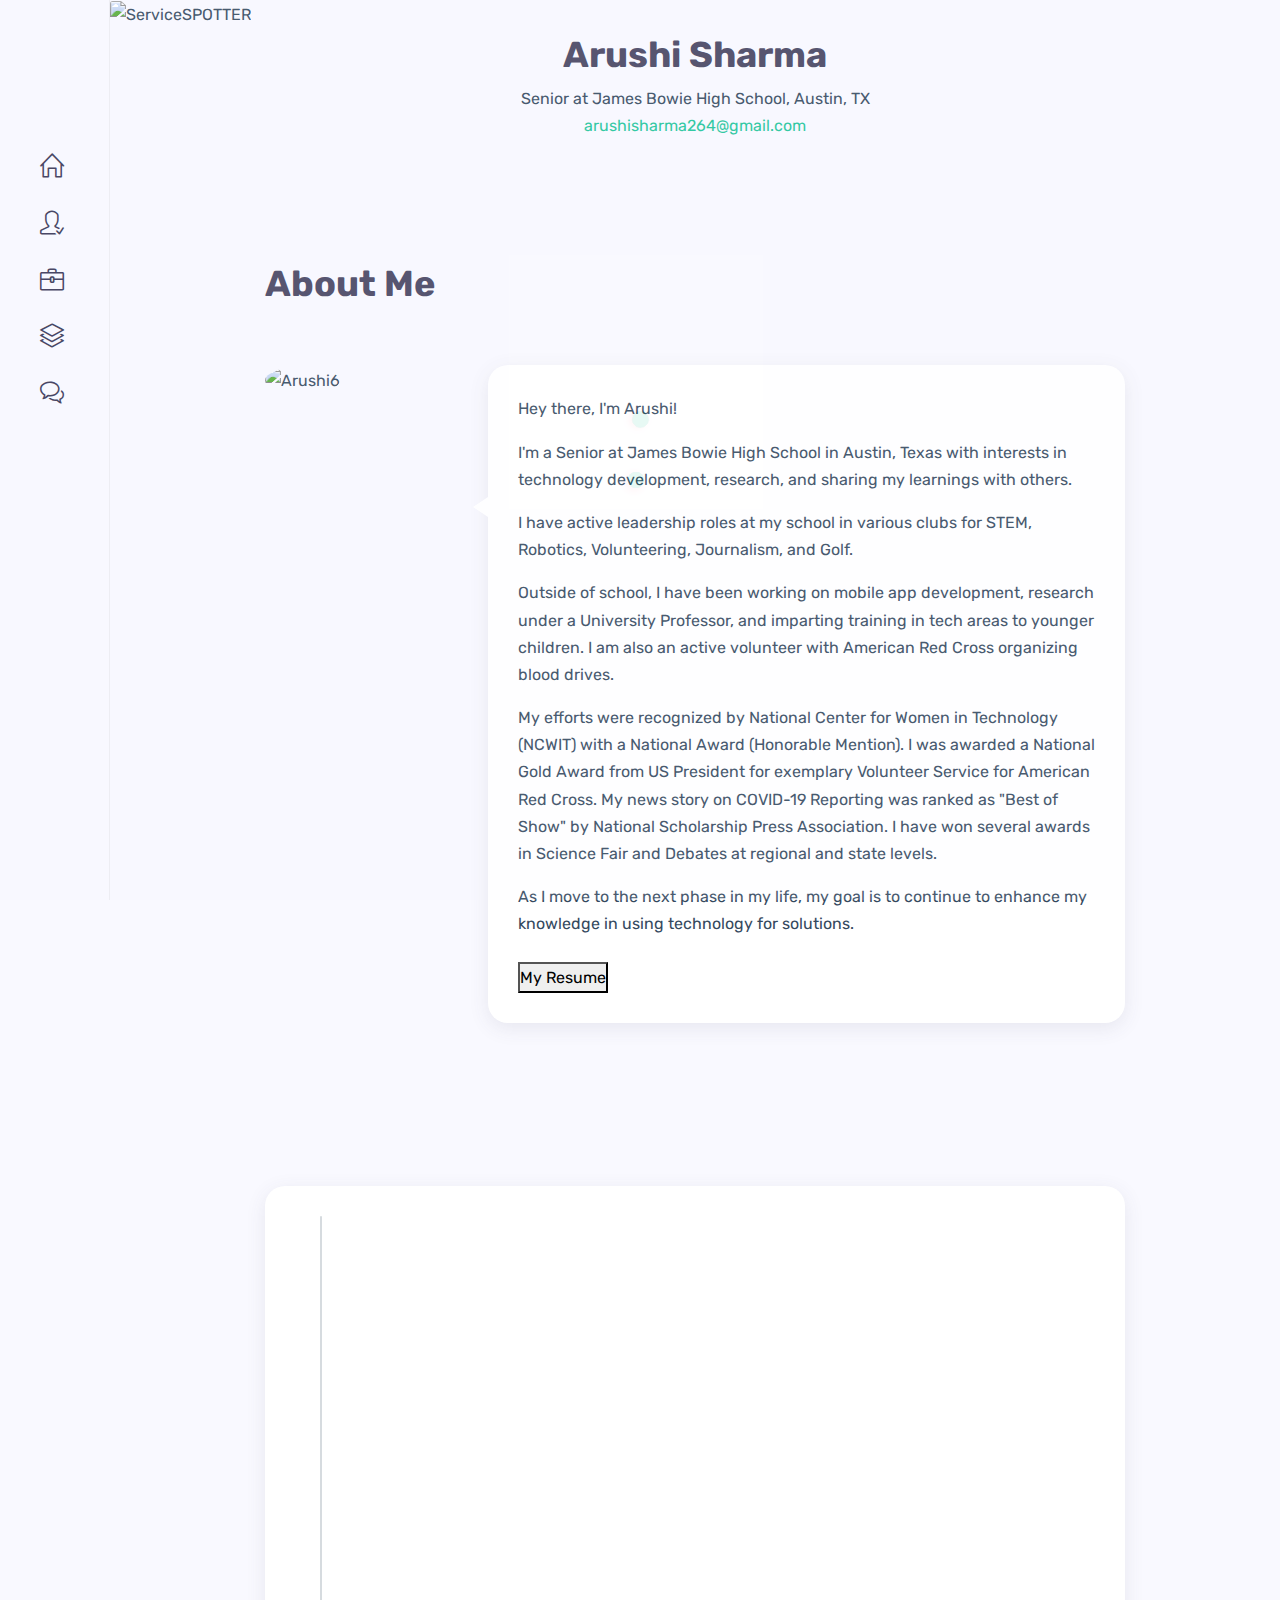
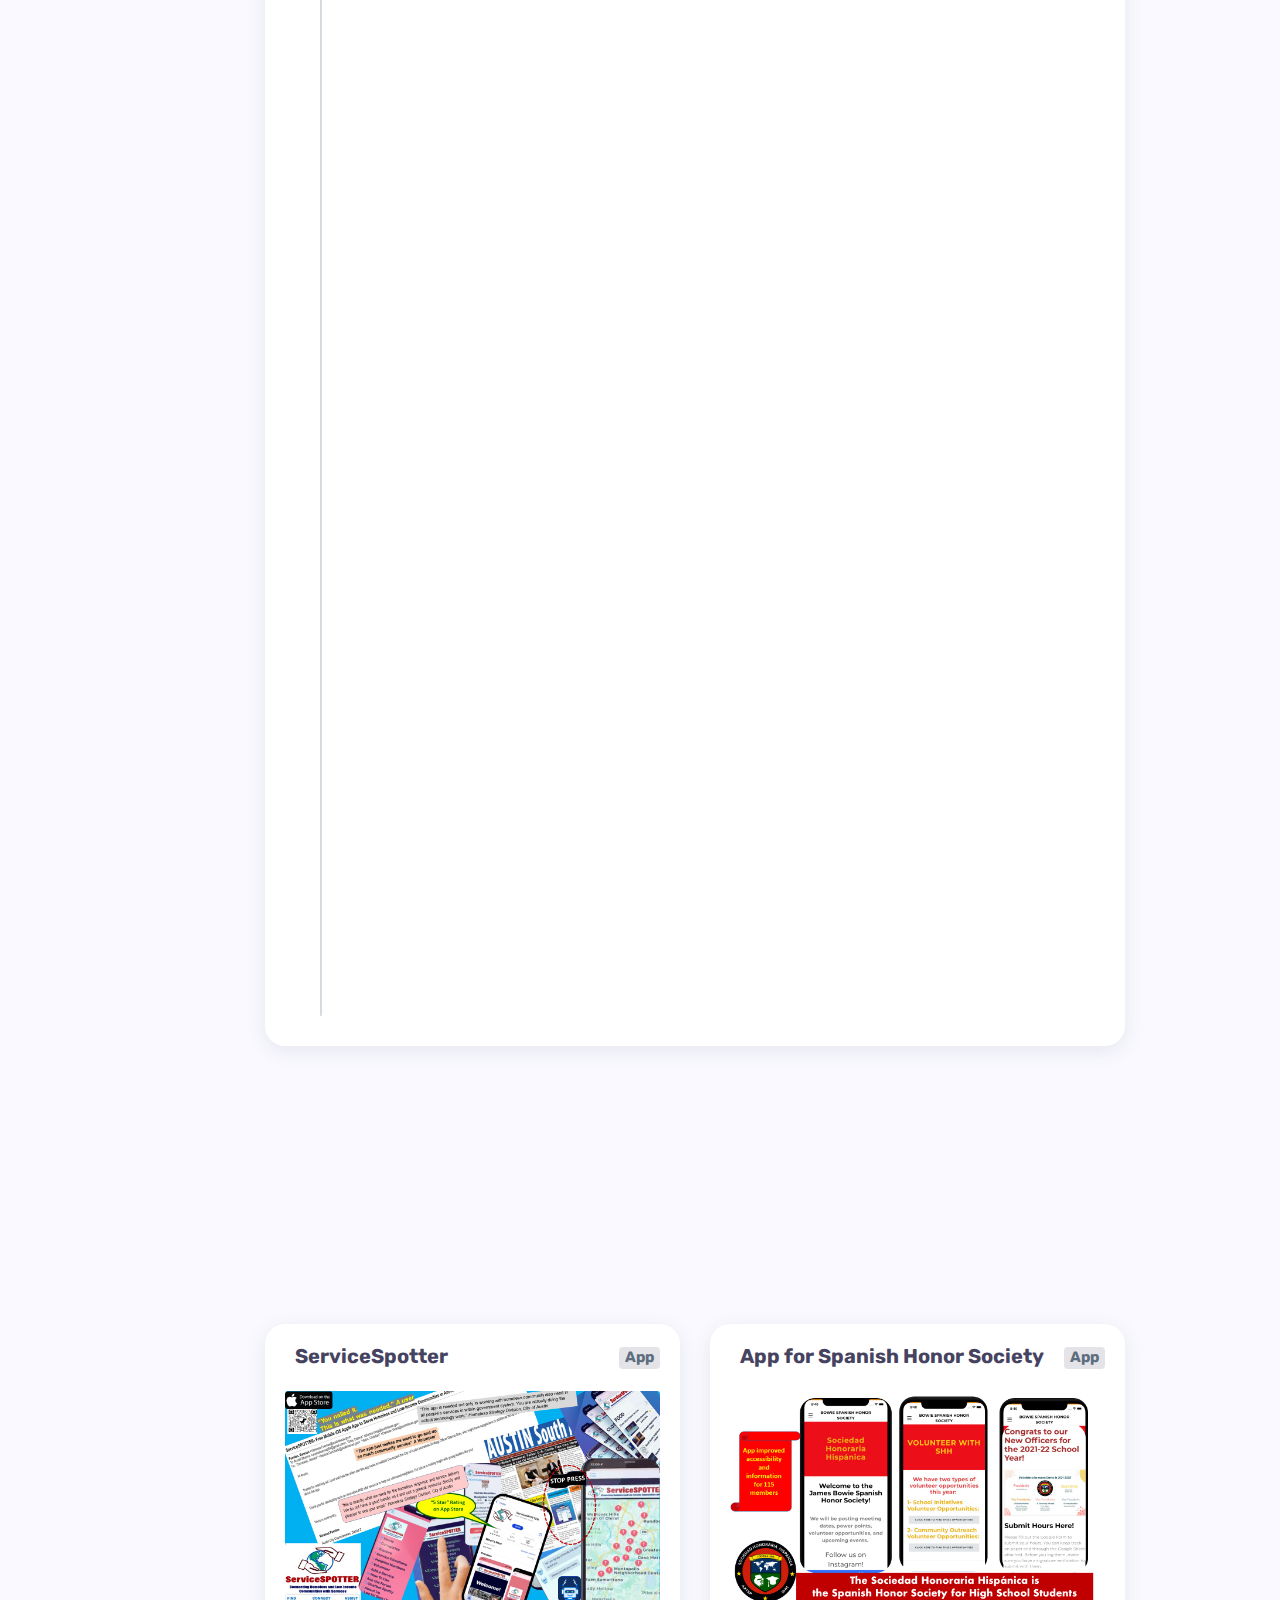
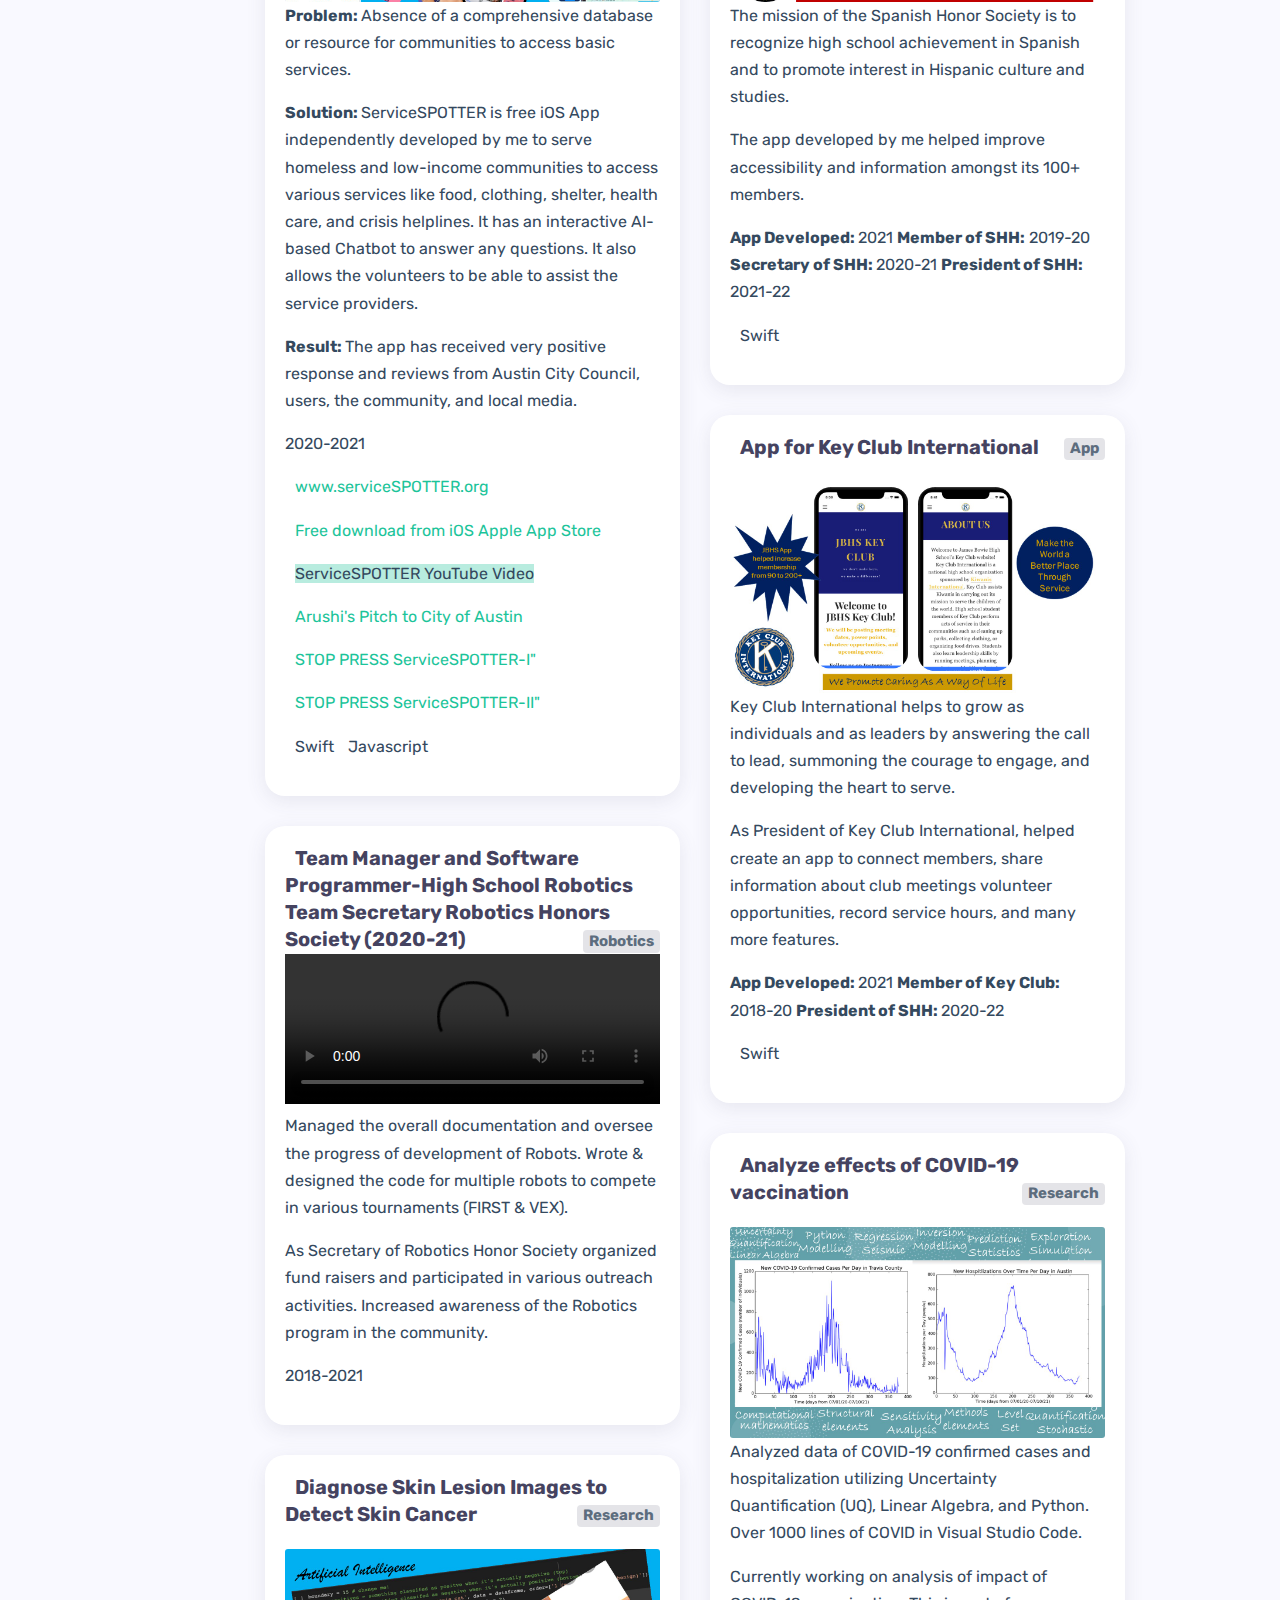
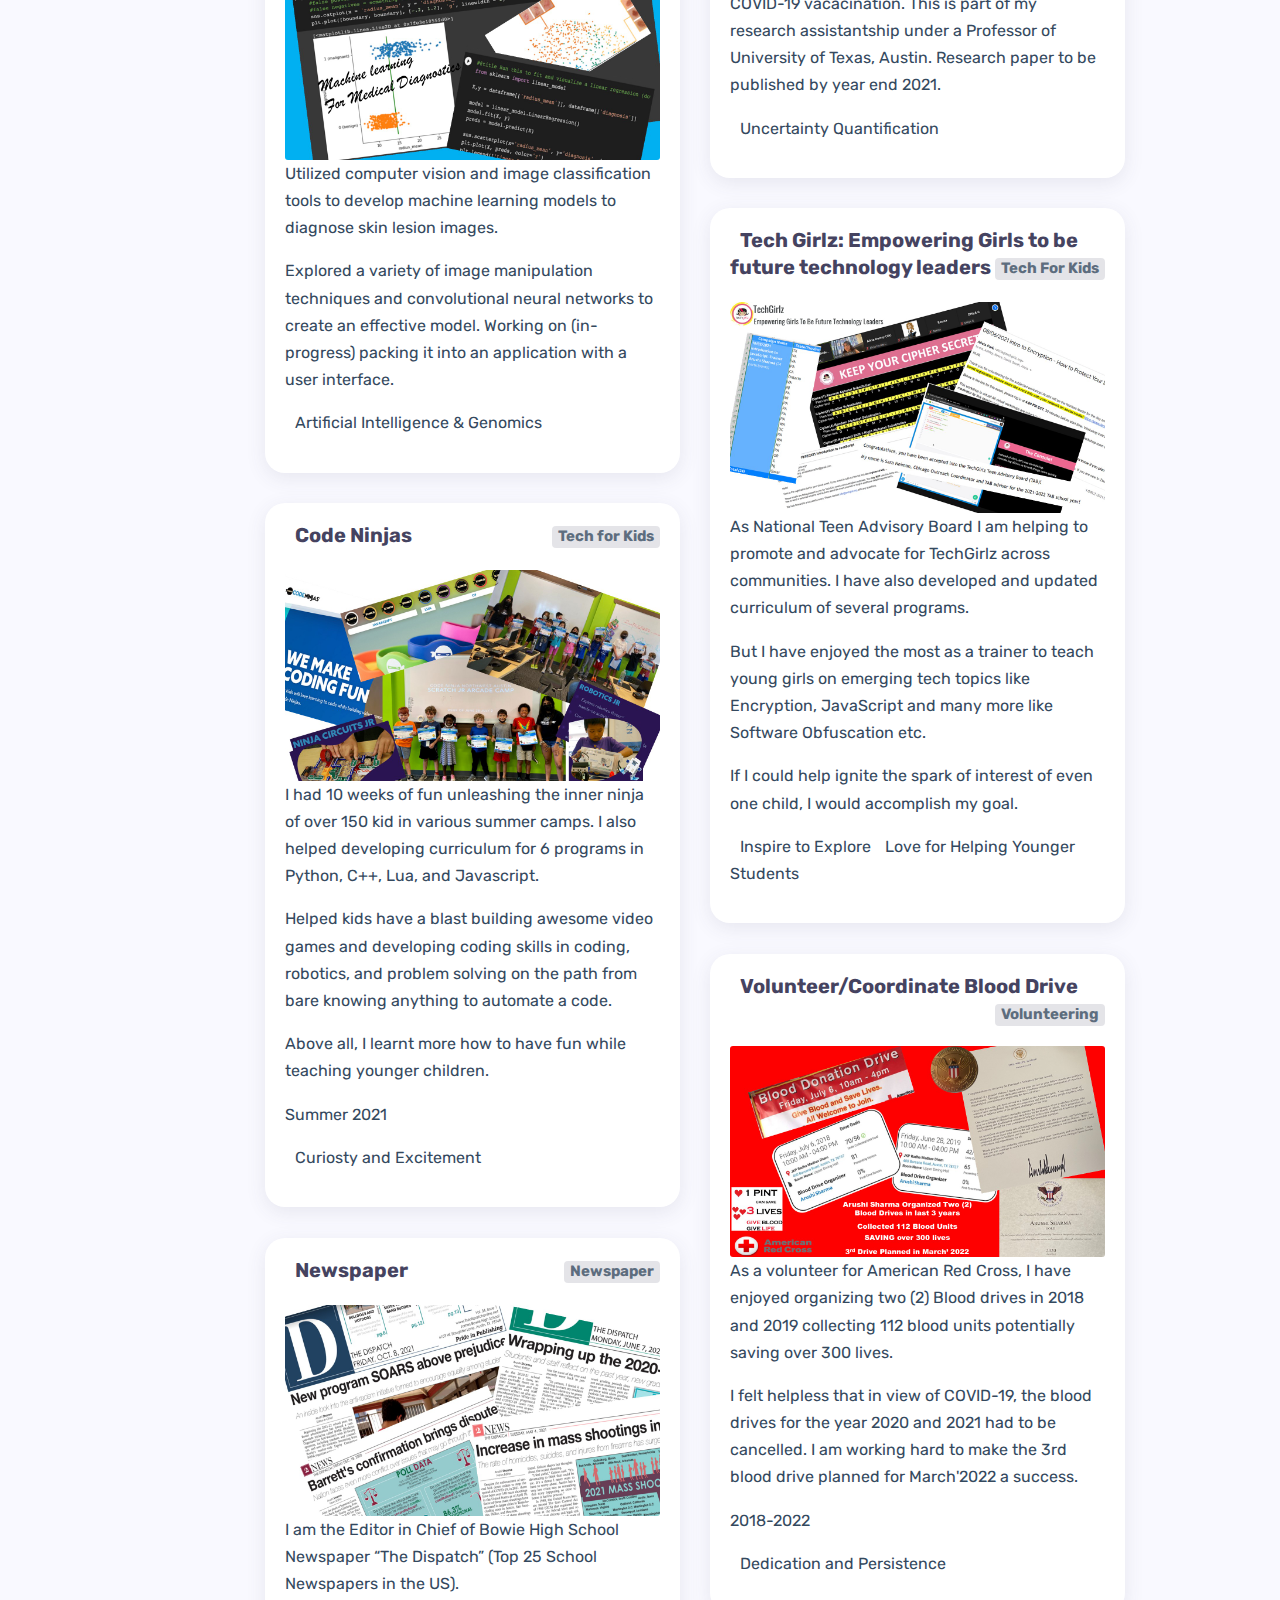
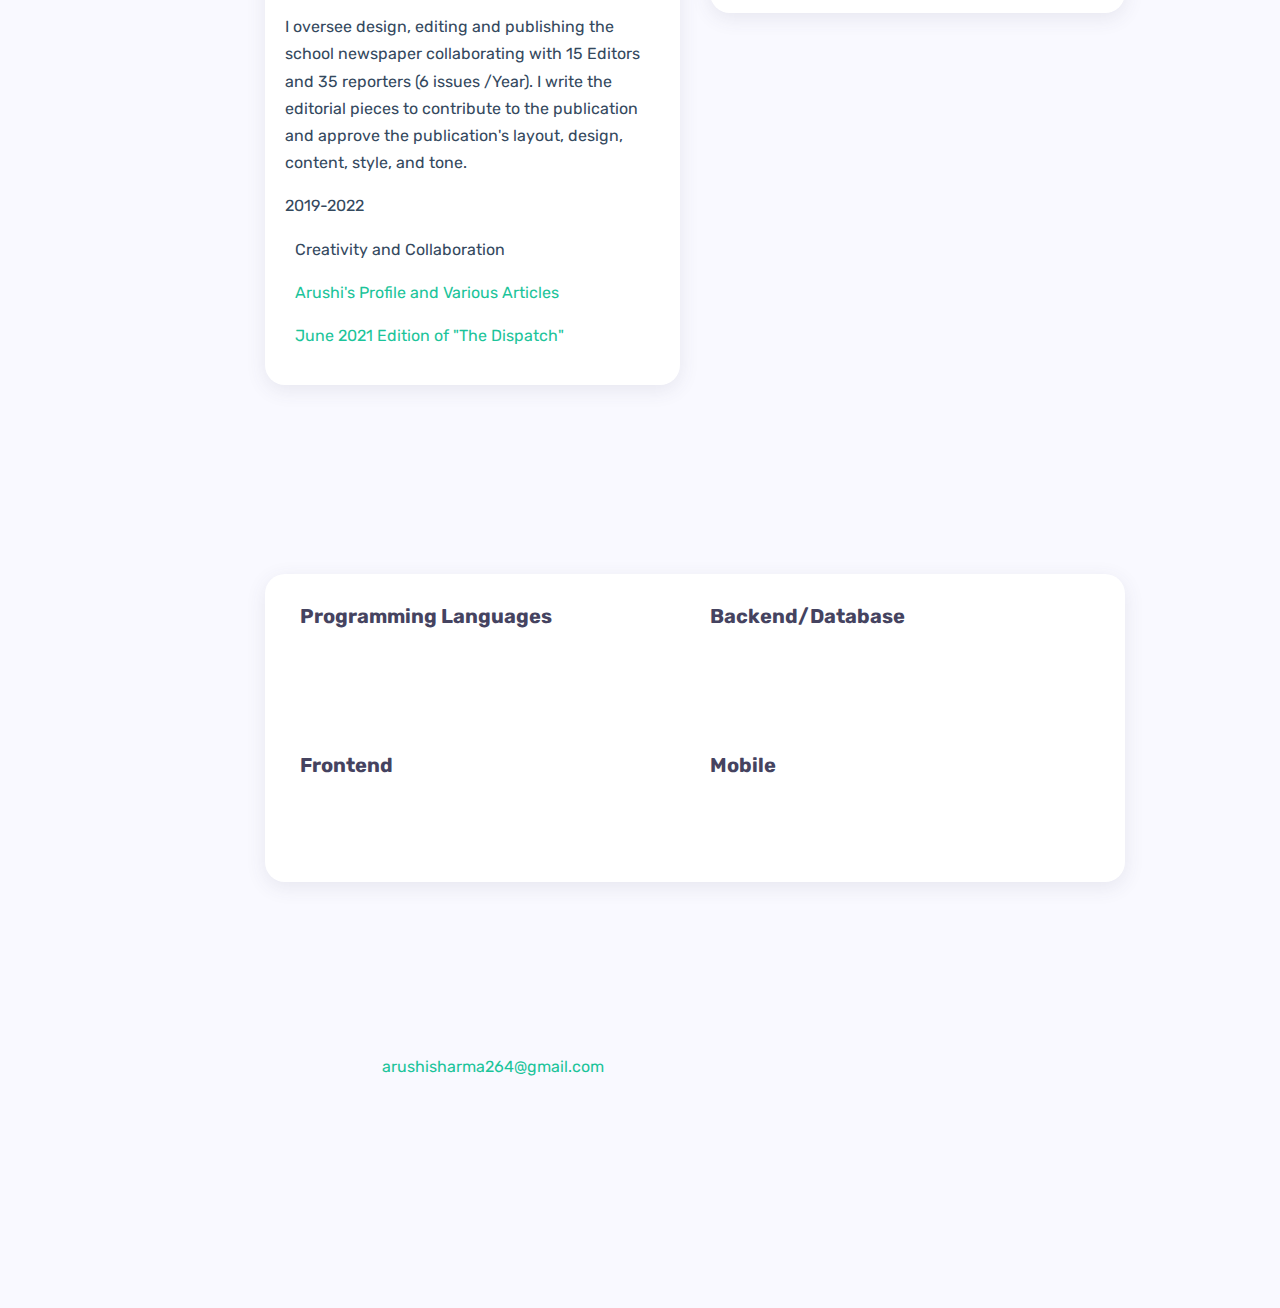
==== commit 81b19059: "Update index.html" ====
--- a/index.html
+++ b/index.html
@@ -723,7 +723,7 @@
                                                     </ul>
 
                         <div class="email">
-                            arushisharma264@gmail.com
+                            <a href="mailto:arushisharma264@gmail.com"> arushisharma264@gmail.com</a>
                         </div>
                     </div>
                 </div>
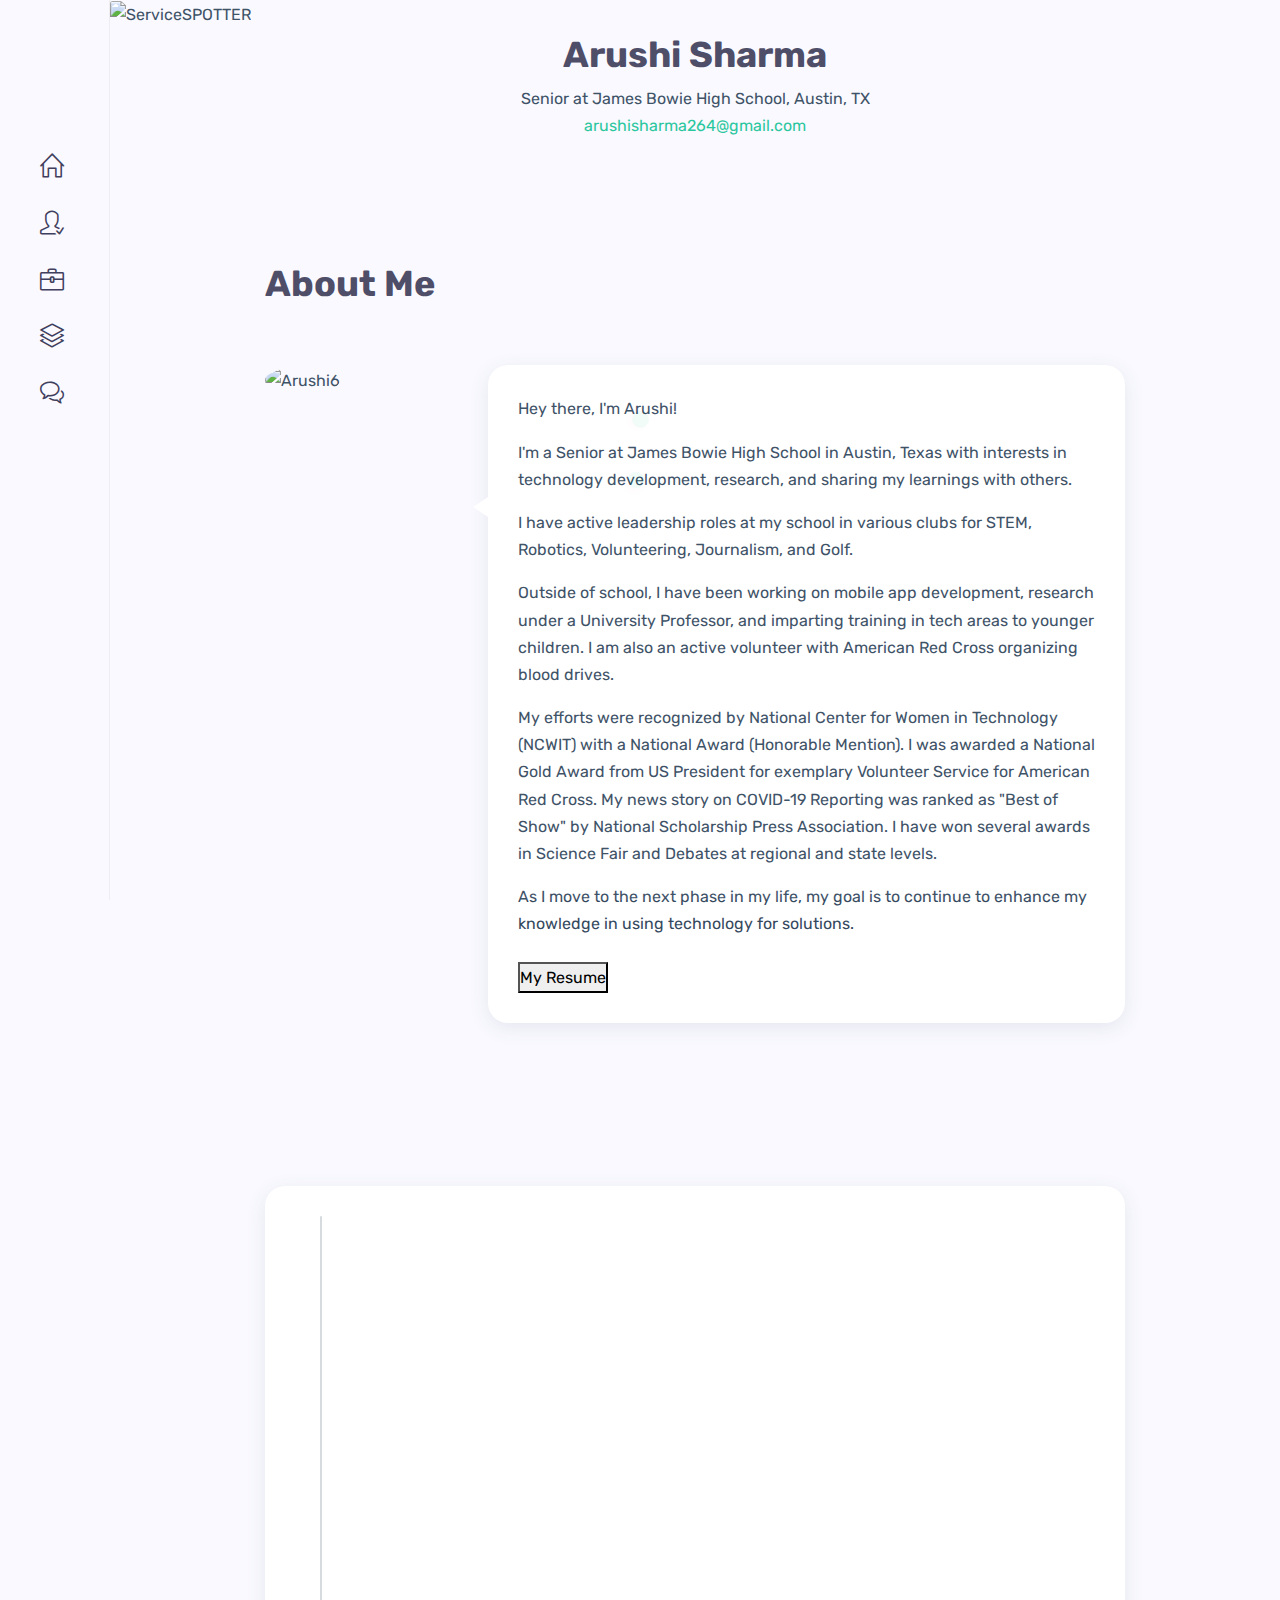
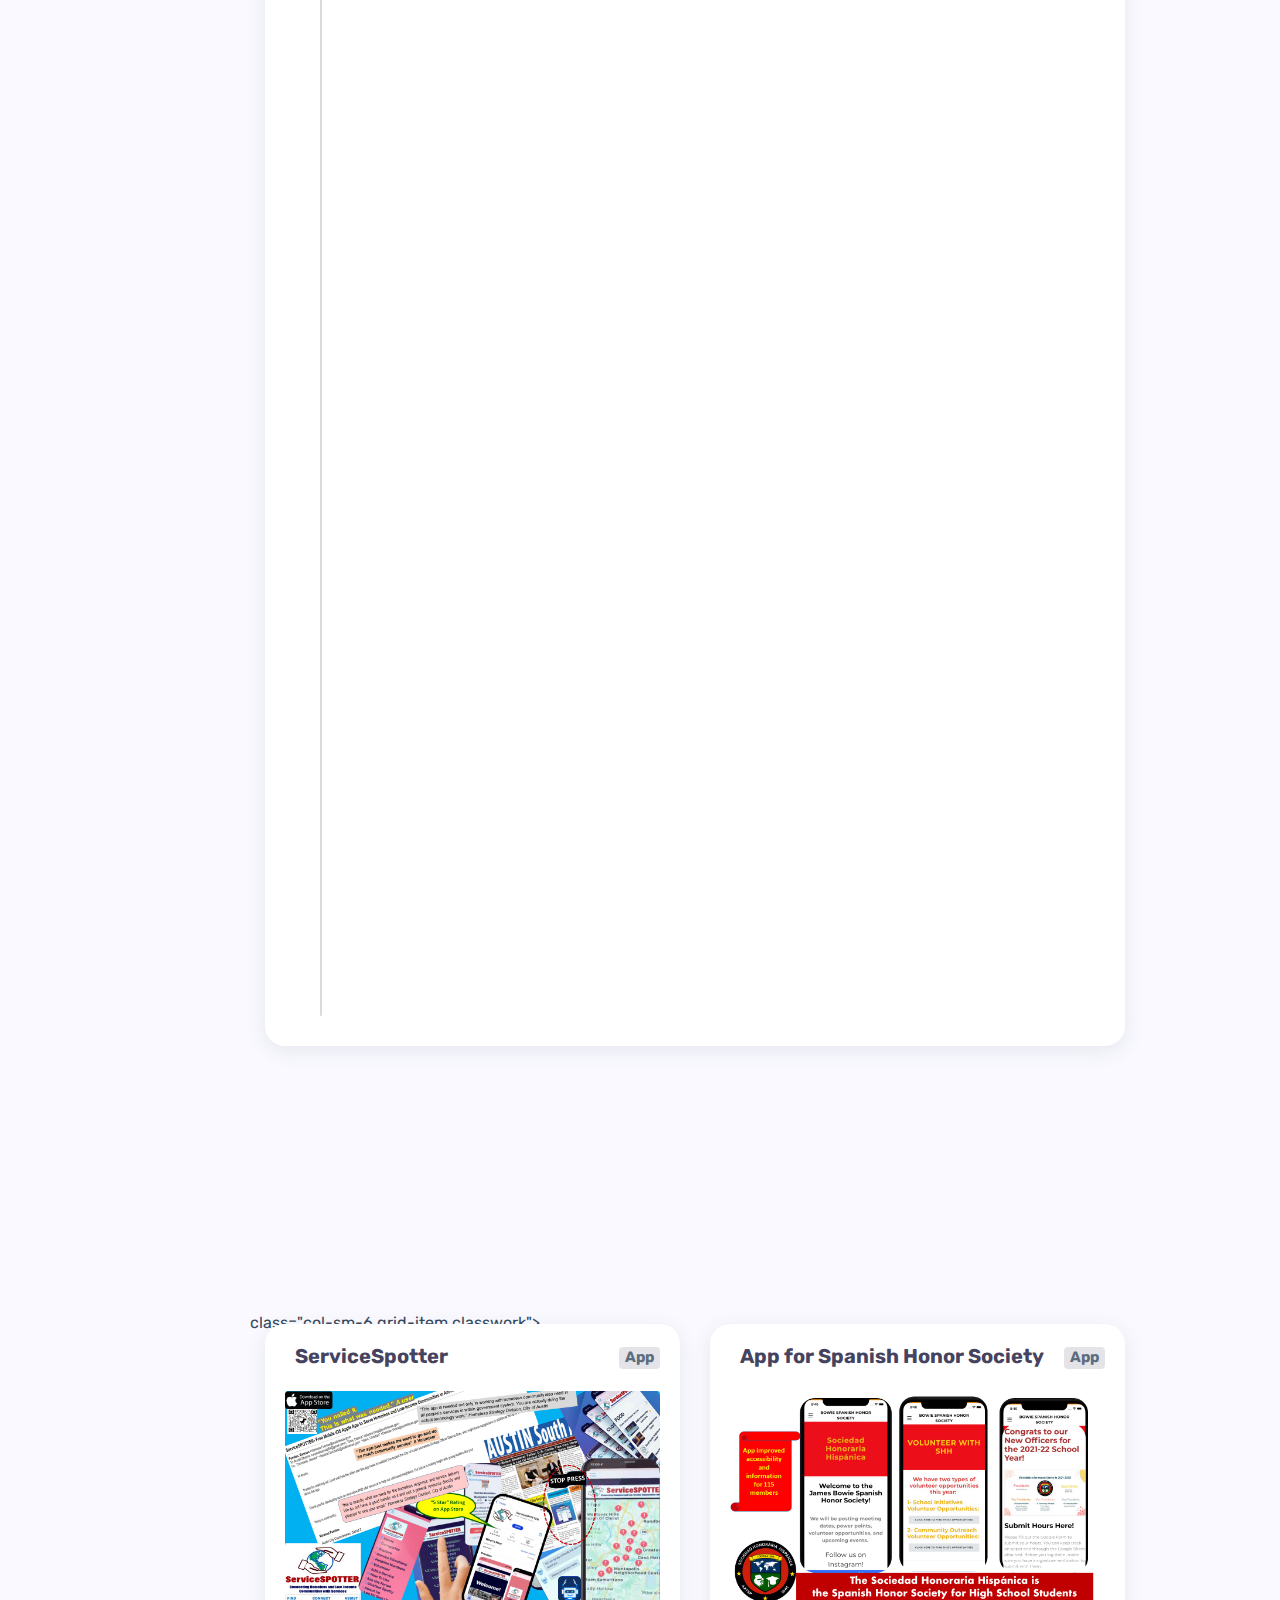
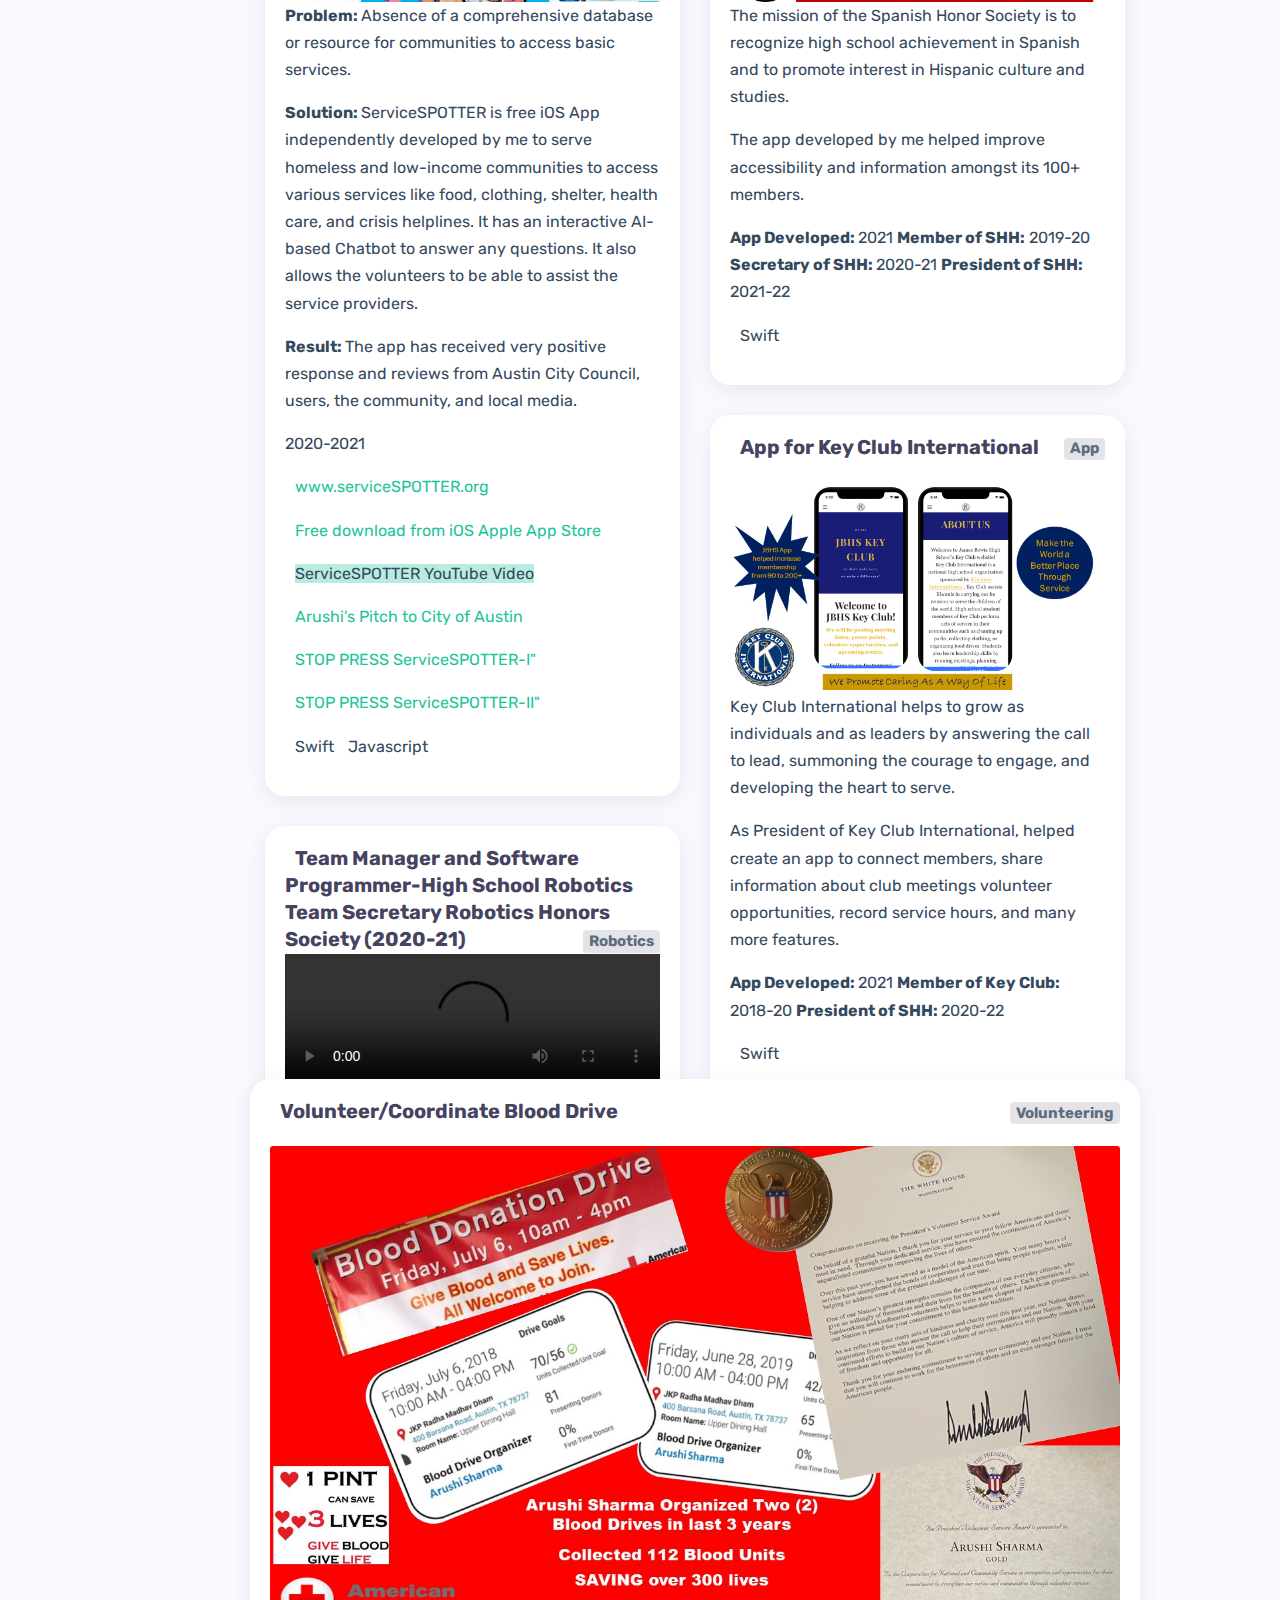
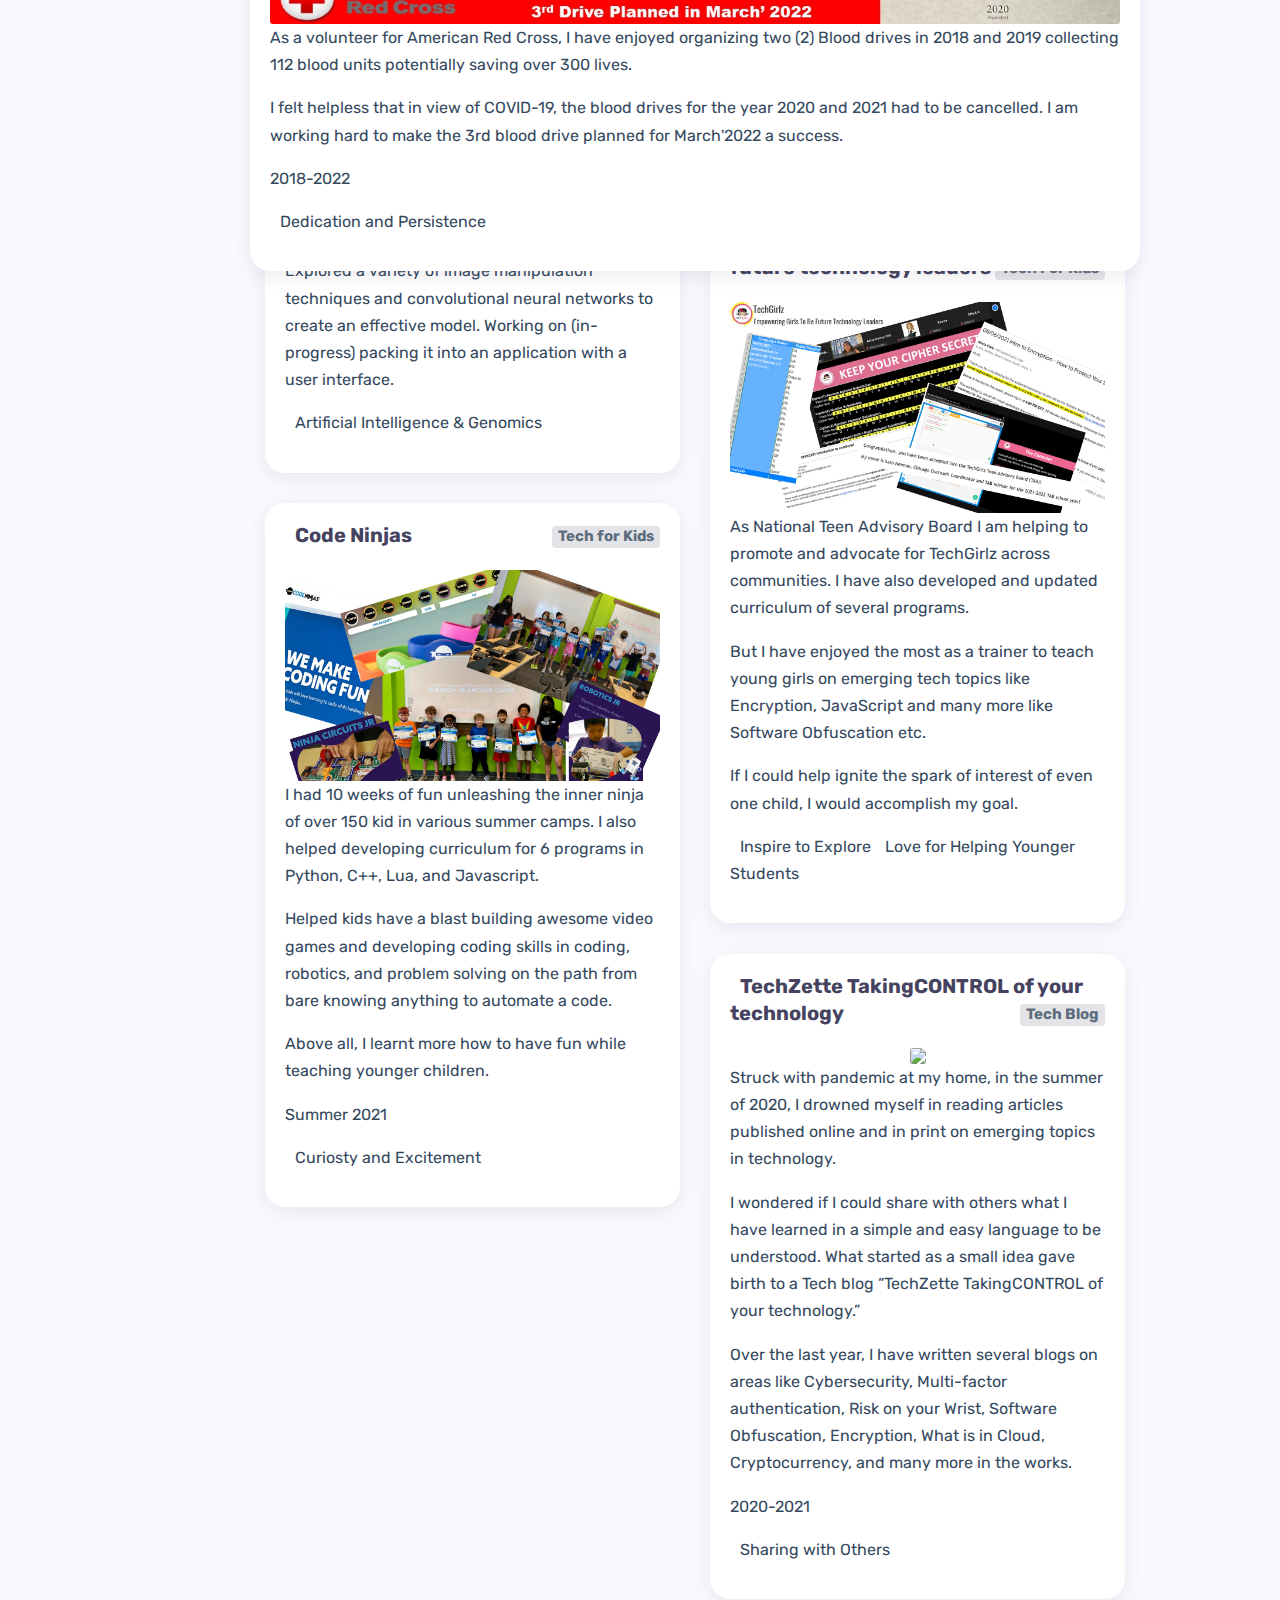
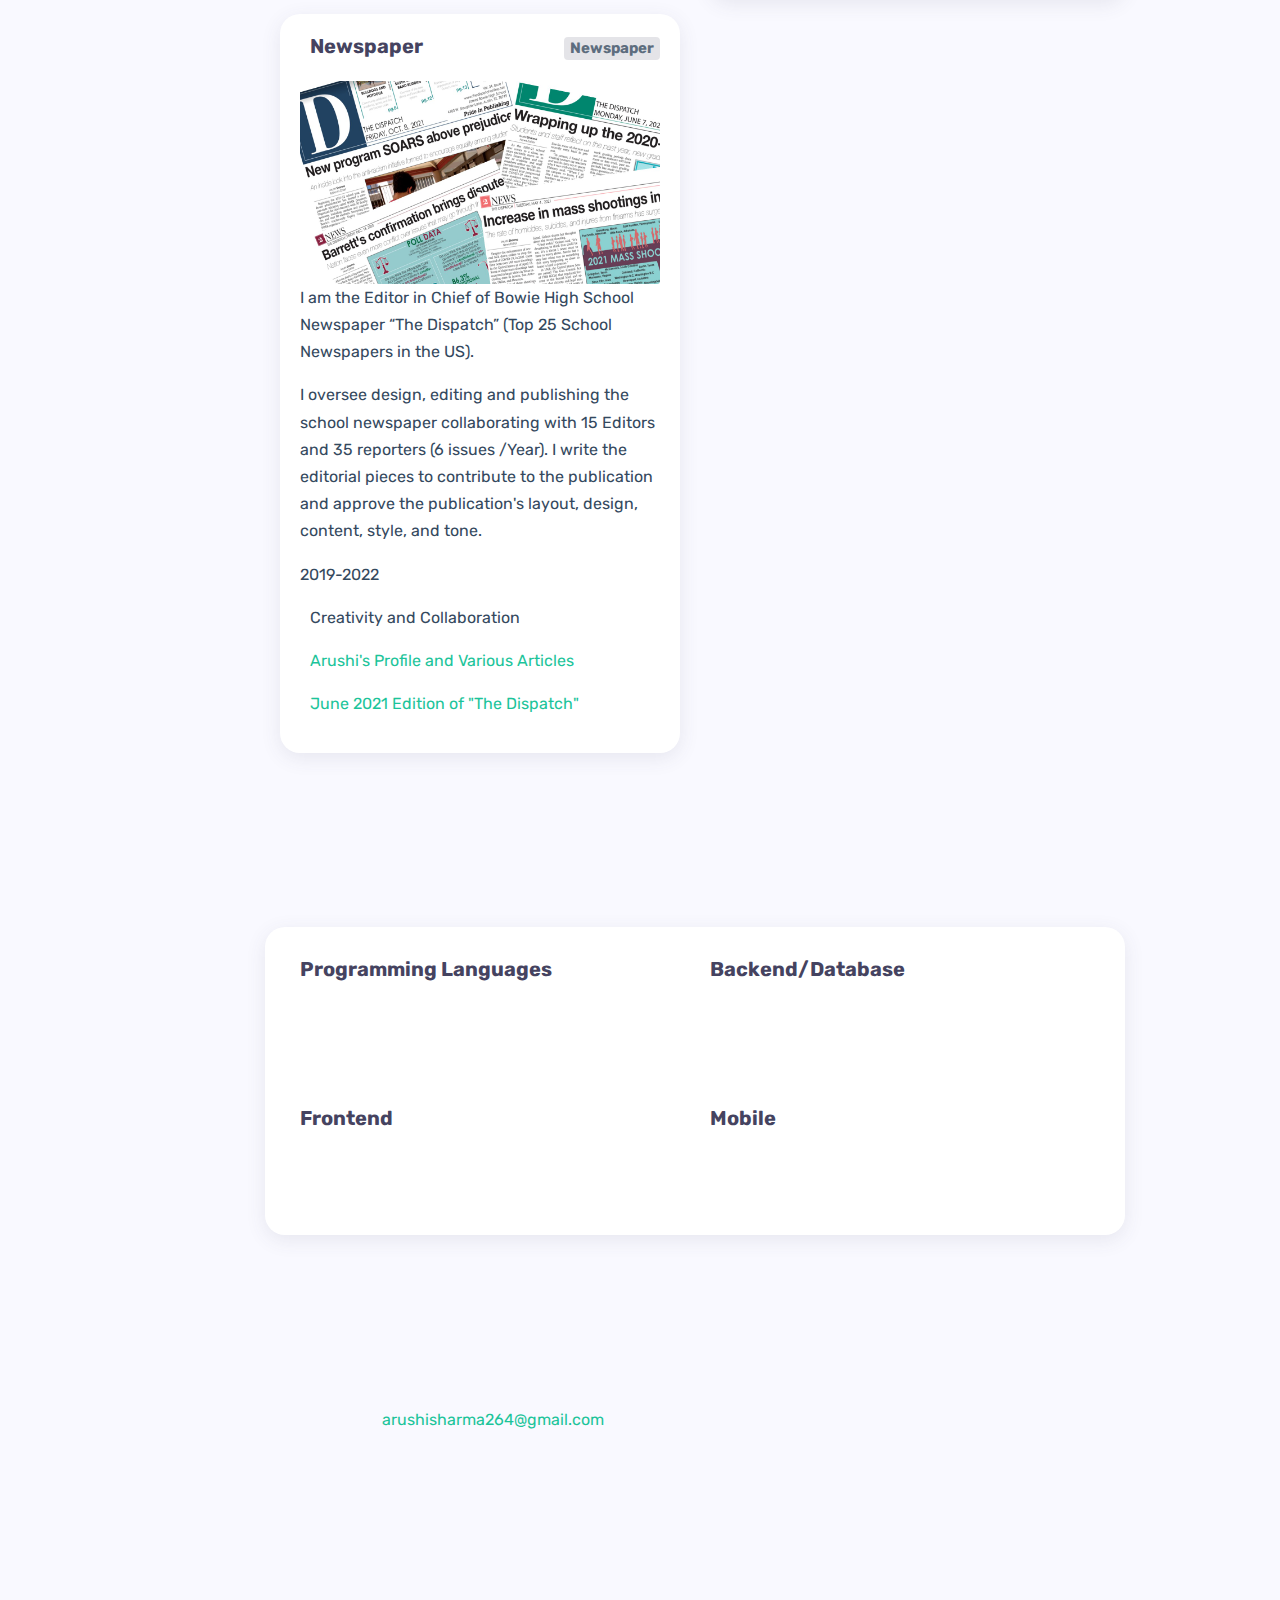
==== commit a5f70a24: "Update index.html" ====
--- a/index.html
+++ b/index.html
@@ -585,7 +585,31 @@
                         </div>
                     </div>
                 </div>
-		<div class="col-sm-6 grid-item classwork">
+		<div <div class="col-sm-6 grid-item mobile">
+                    <div class="portfolio-item rounded shadow-dark">
+                        <div class="details">
+                            <h4 class="title"><i class="fas fa-bolt"></i>TechZette TakingCONTROL of your technology</h4>
+                            <span class="badge">Tech Blog</span>
+                                <center>
+                                <a href="images/blogp.jpg" class="work-image"><img src="images/blogp.jpg"/></a>
+                                </a>
+                            </center>
+                            <p class="cool-link-2">
+                                Struck with pandemic at my home, in the summer of 2020, I drowned myself in reading articles published online and in print on emerging topics in technology. 
+				</p>  I wondered if I could share with others what I have learned in a simple and easy language to be understood. What started as a small 
+			    idea gave birth to a Tech blog “TechZette TakingCONTROL of your technology.”
+			                               </p> Over the last year, I have written several blogs on areas like Cybersecurity, Multi-factor authentication, Risk on your 
+Wrist, Software Obfuscation, Encryption, What is in Cloud, Cryptocurrency, and many more in the works. </p>
+                            <p class="cool-link-2">
+                                2020-2021
+				    </p>
+                    <p class="cool-link-2">
+                                <i class="far fa-file-code"></i>Sharing with Others
+			       </p>
+                                
+                        </div>
+                    </div>
+                </div>class="col-sm-6 grid-item classwork">
                     <div class="portfolio-item rounded shadow-dark">
                         <div class="details">
                             <h4 class="title"><i class="fas fa-bolt"></i>Volunteer/Coordinate Blood Drive</h4>
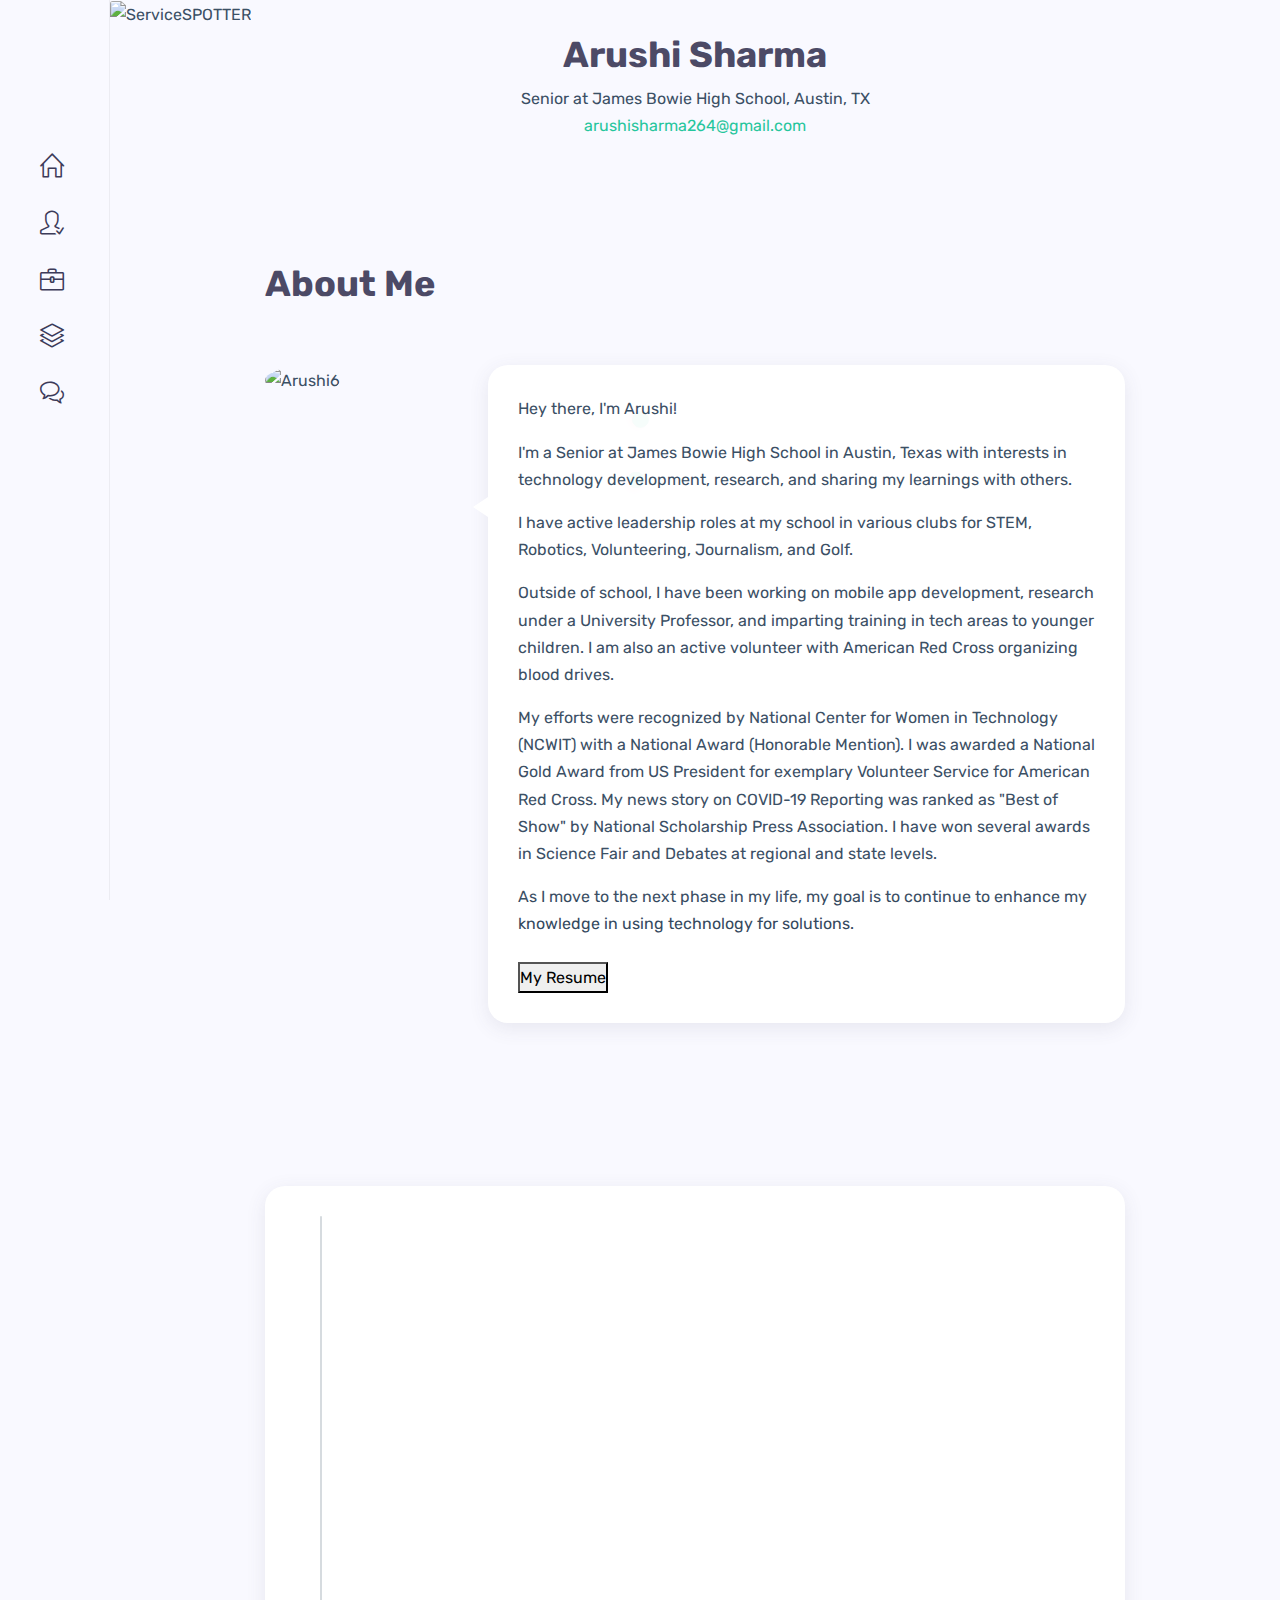
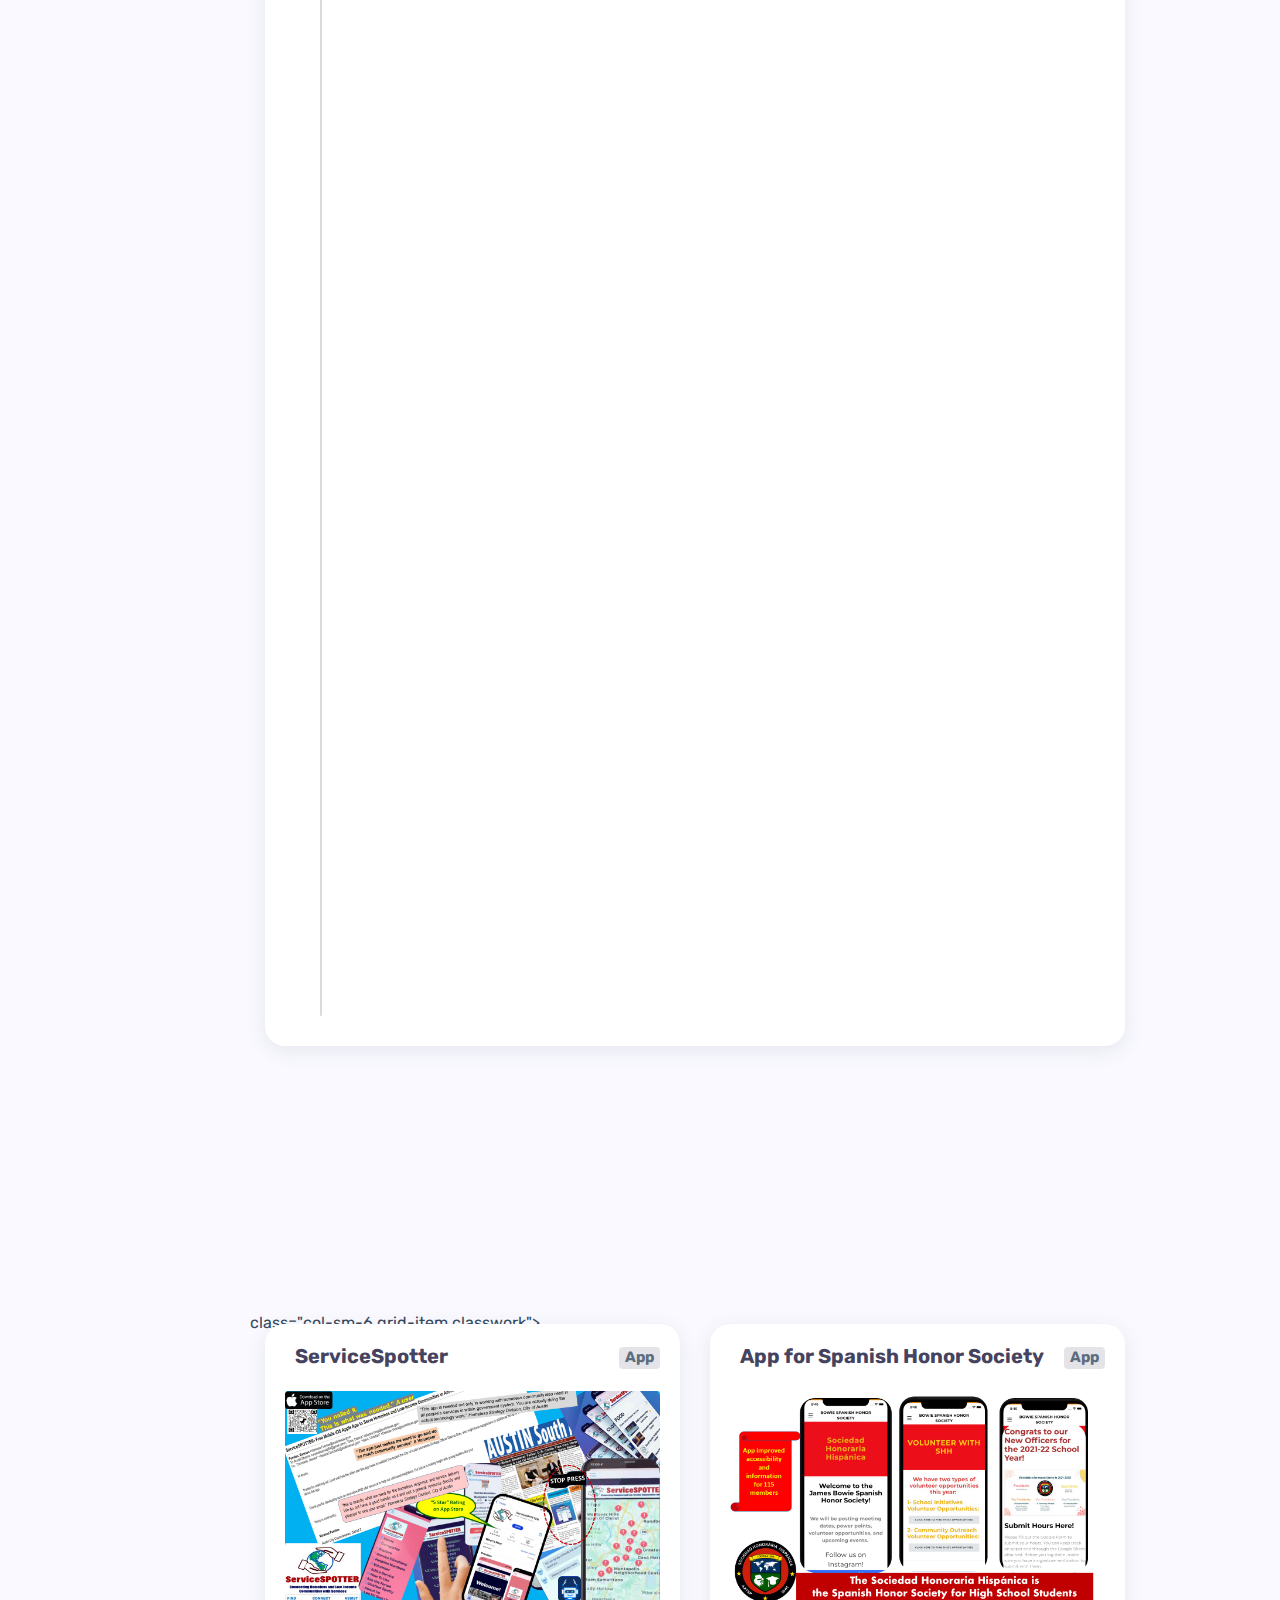
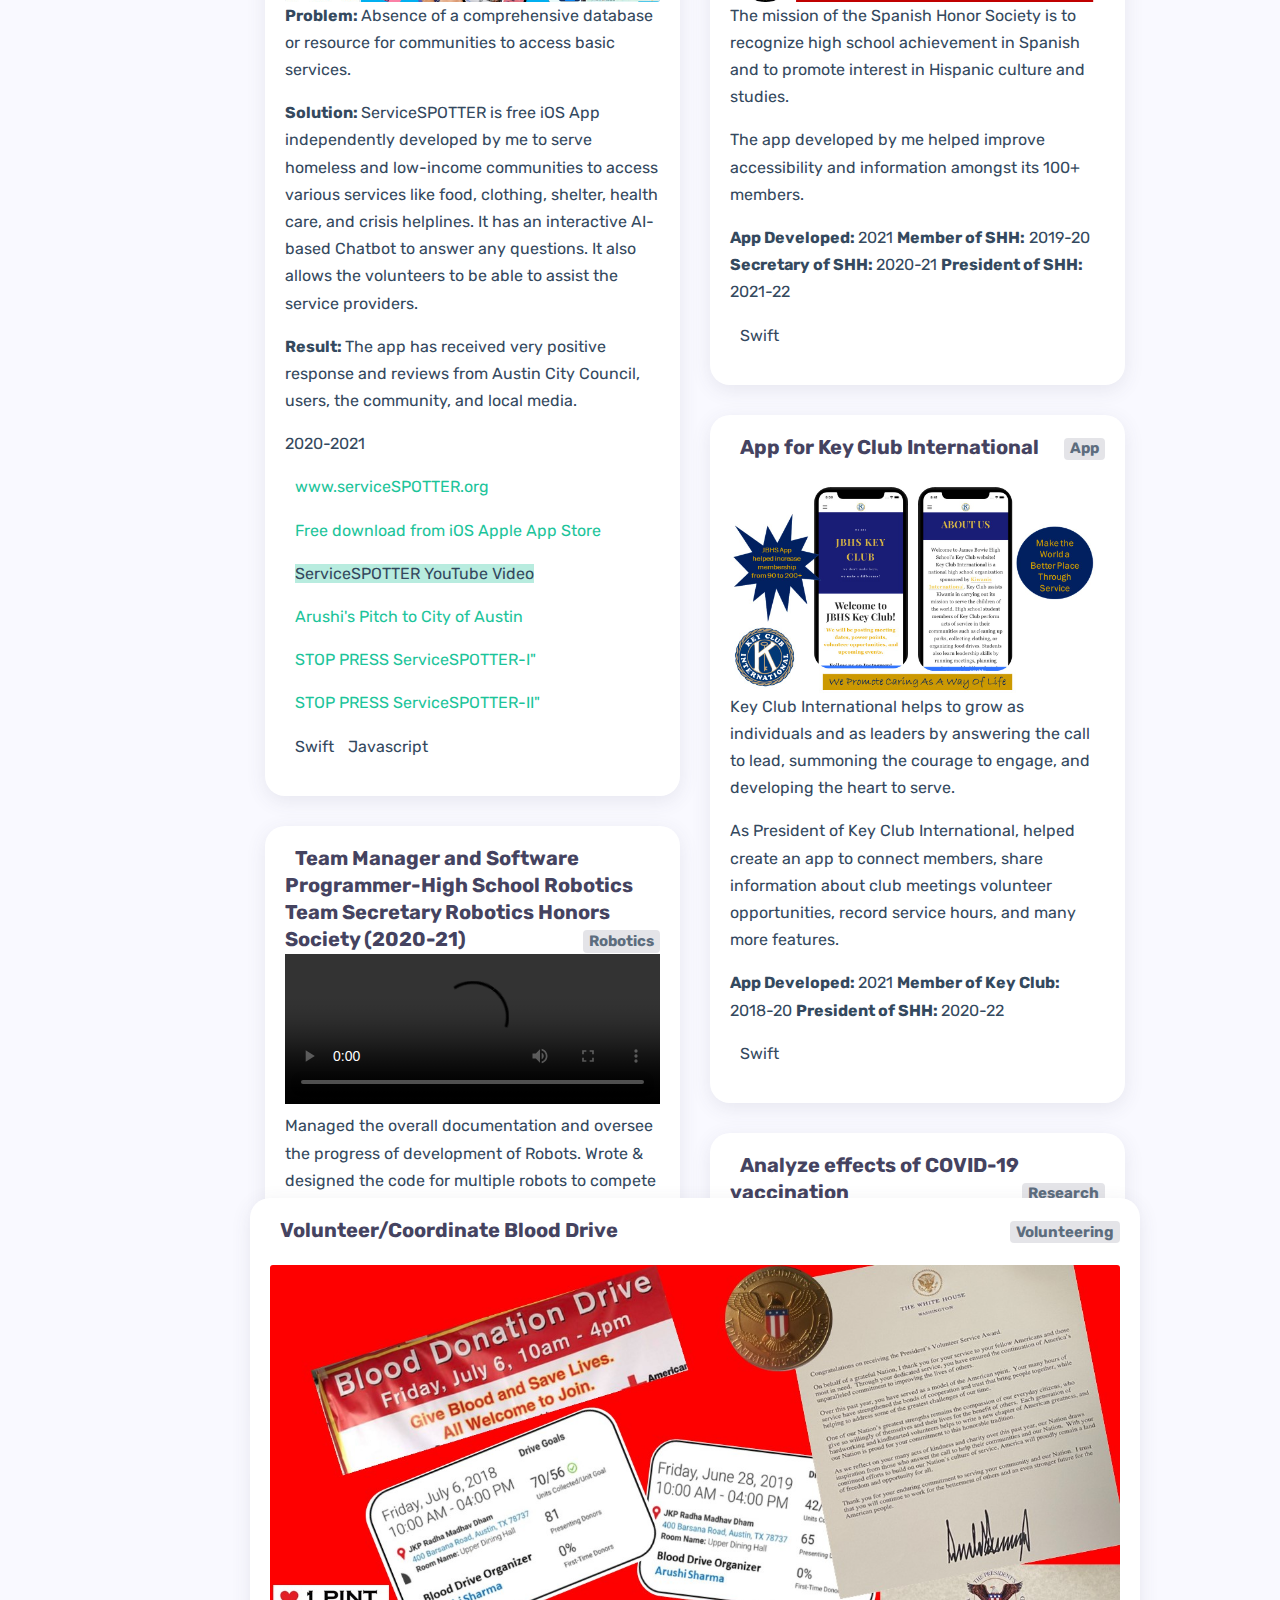
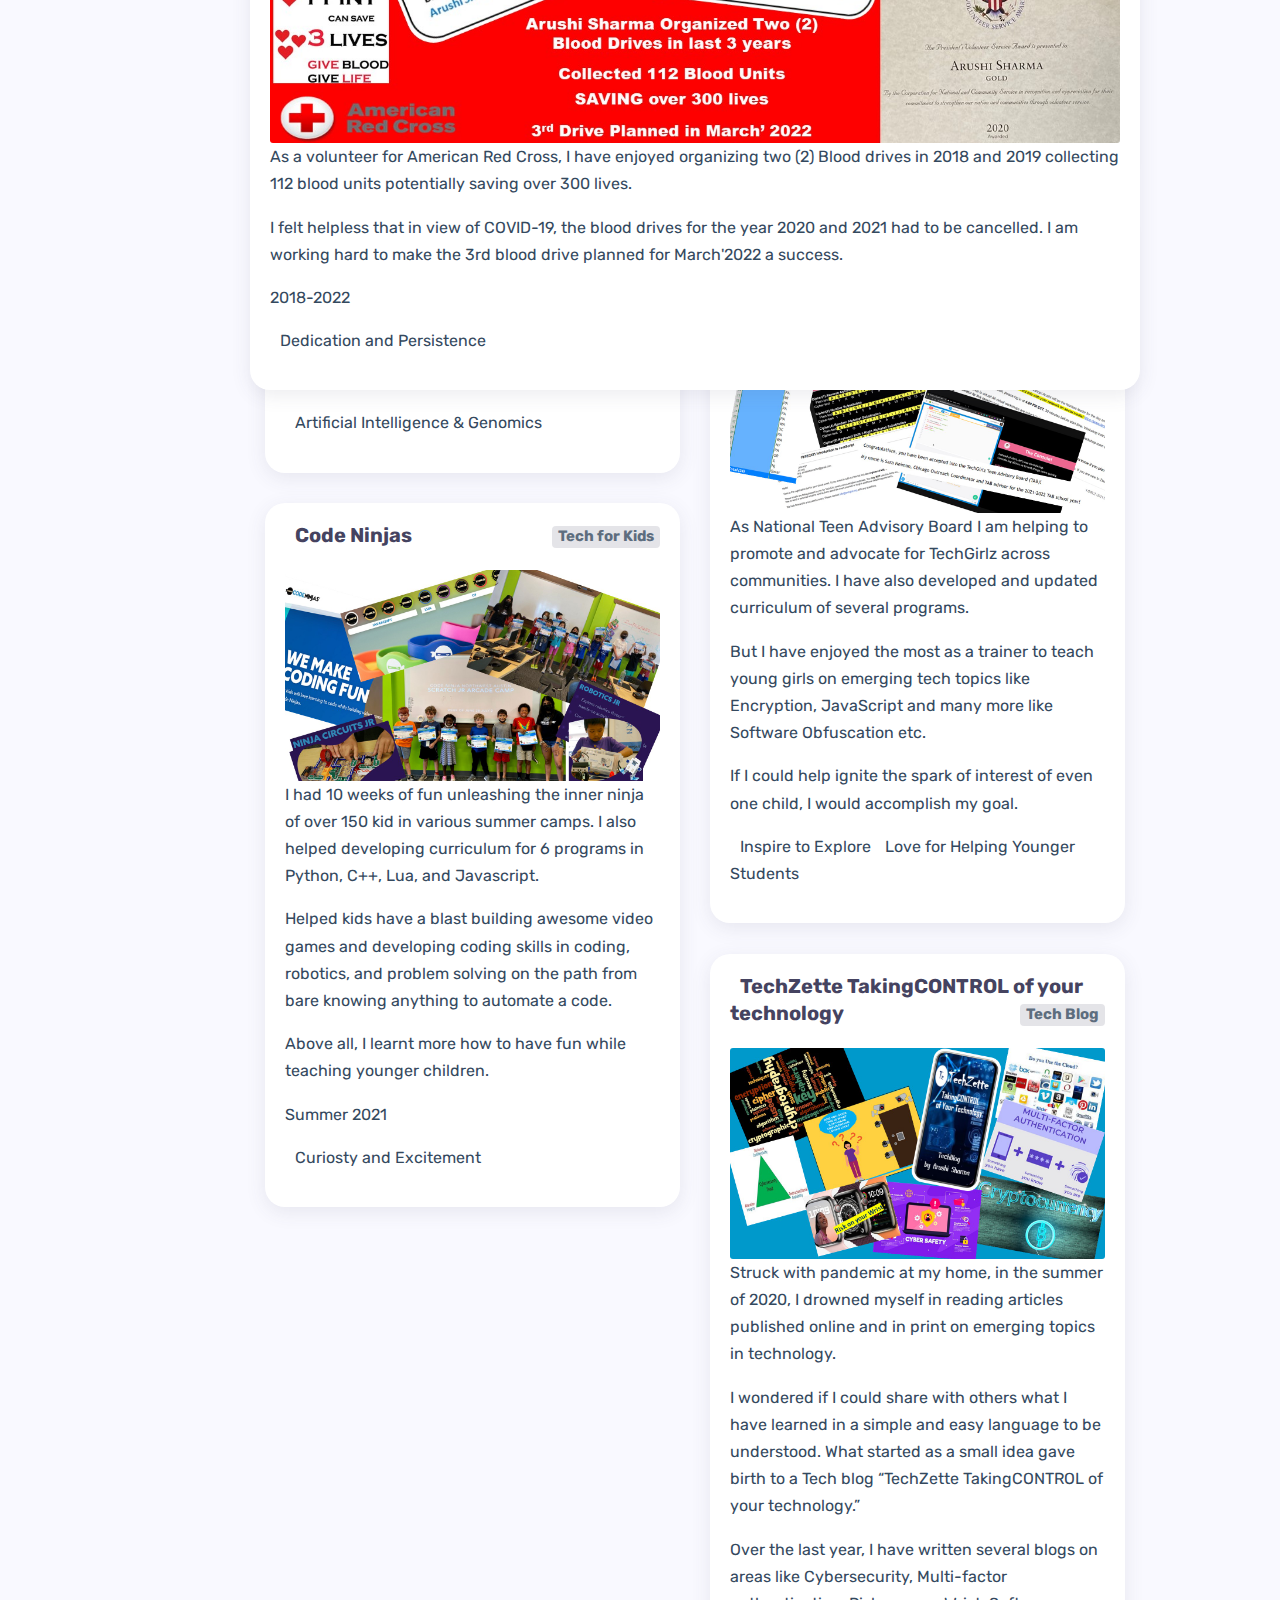
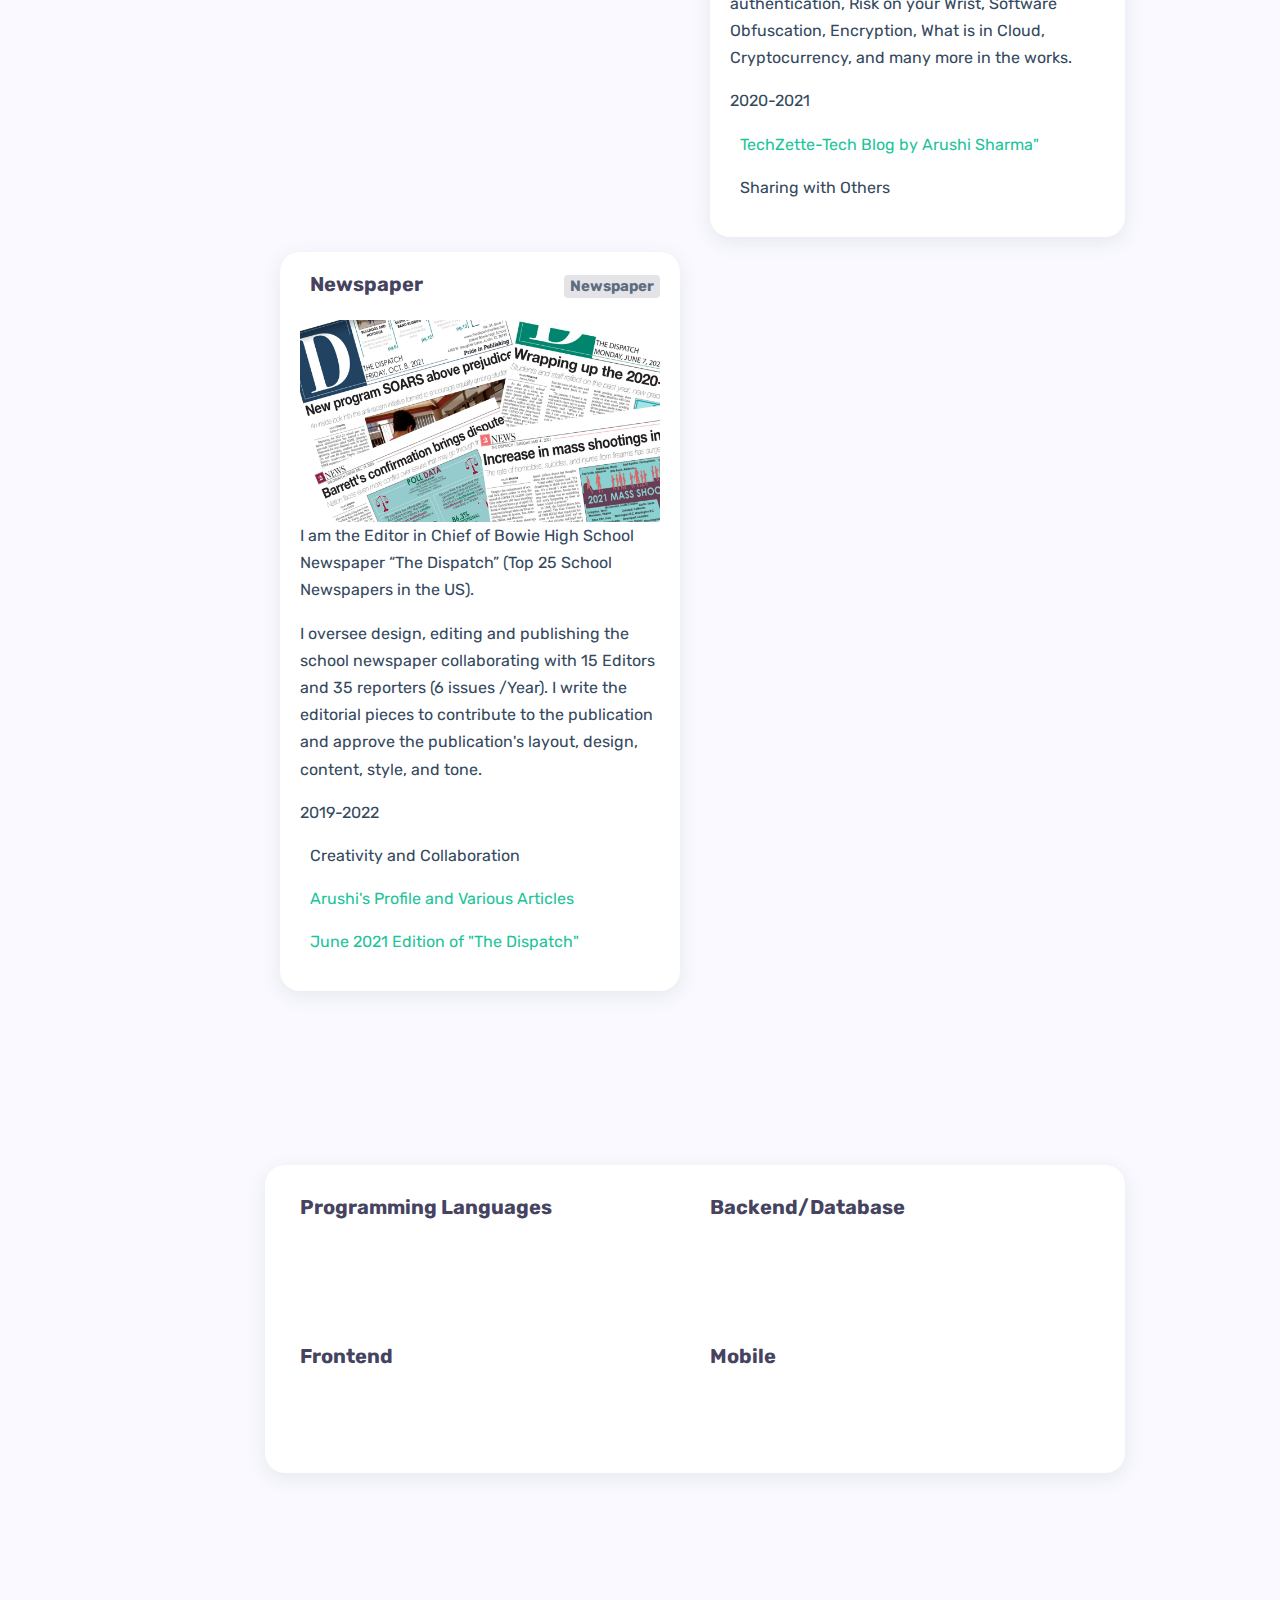
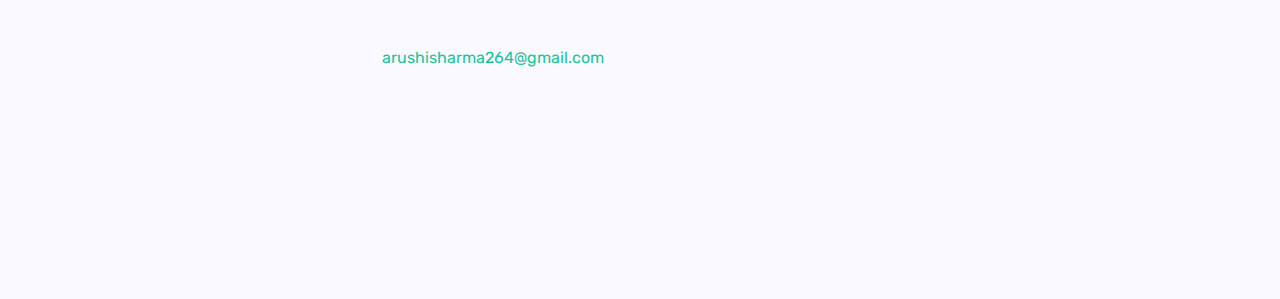
==== commit 118ac8a3: "Update index.html" ====
--- a/index.html
+++ b/index.html
@@ -591,7 +591,7 @@
                             <h4 class="title"><i class="fas fa-bolt"></i>TechZette TakingCONTROL of your technology</h4>
                             <span class="badge">Tech Blog</span>
                                 <center>
-                                <a href="images/blogp.jpg" class="work-image"><img src="images/blogp.jpg"/></a>
+                                <a href="images/Blogp.jpg" class="work-image"><img src="images/Blogp.jpg"/></a>
                                 </a>
                             </center>
                             <p class="cool-link-2">
@@ -603,7 +603,11 @@
                             <p class="cool-link-2">
                                 2020-2021
 				    </p>
-                    <p class="cool-link-2">
+</p>
+		                <i class="fas fa-link"></i>
+                                    <a href="https://arushisharma264.wixsite.com/techzette"_blank">TechZette-Tech Blog by Arushi Sharma"</a>
+                            </p>                    
+<p class="cool-link-2">
                                 <i class="far fa-file-code"></i>Sharing with Others
 			       </p>
                                 
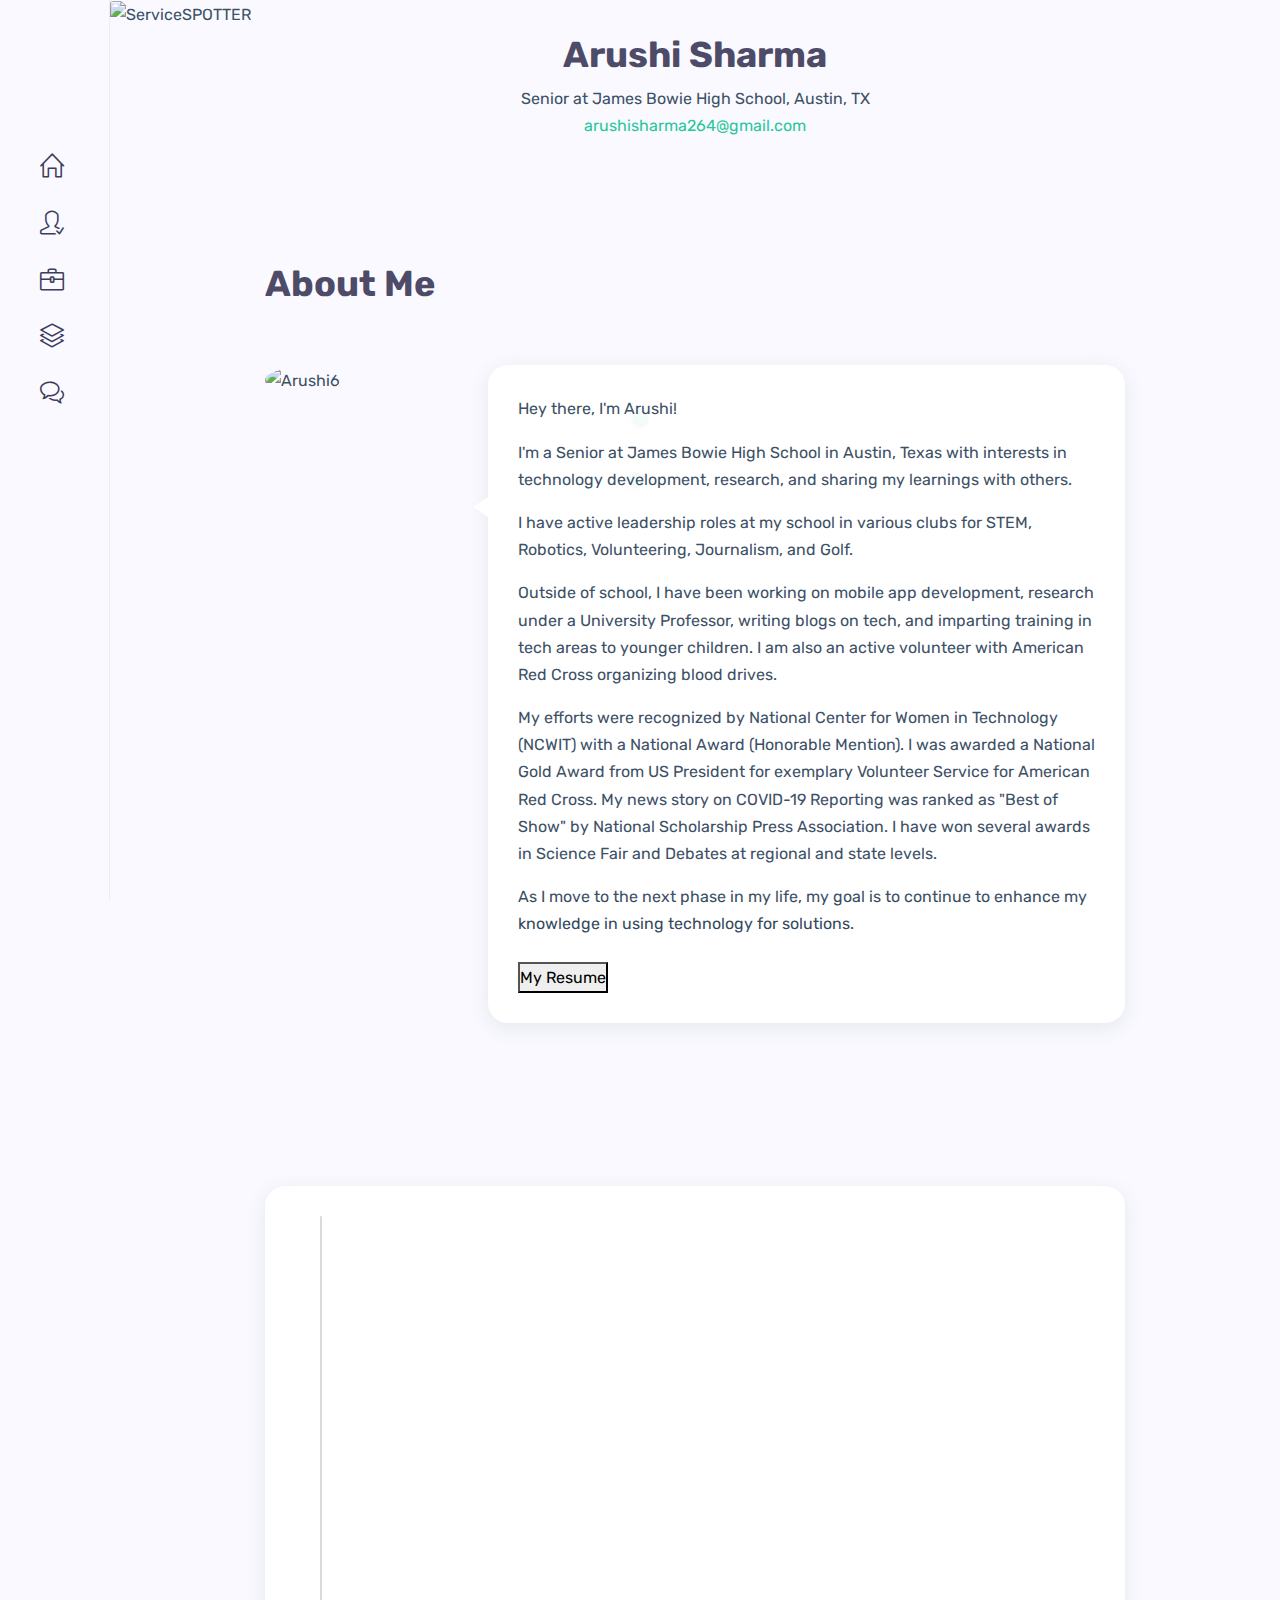
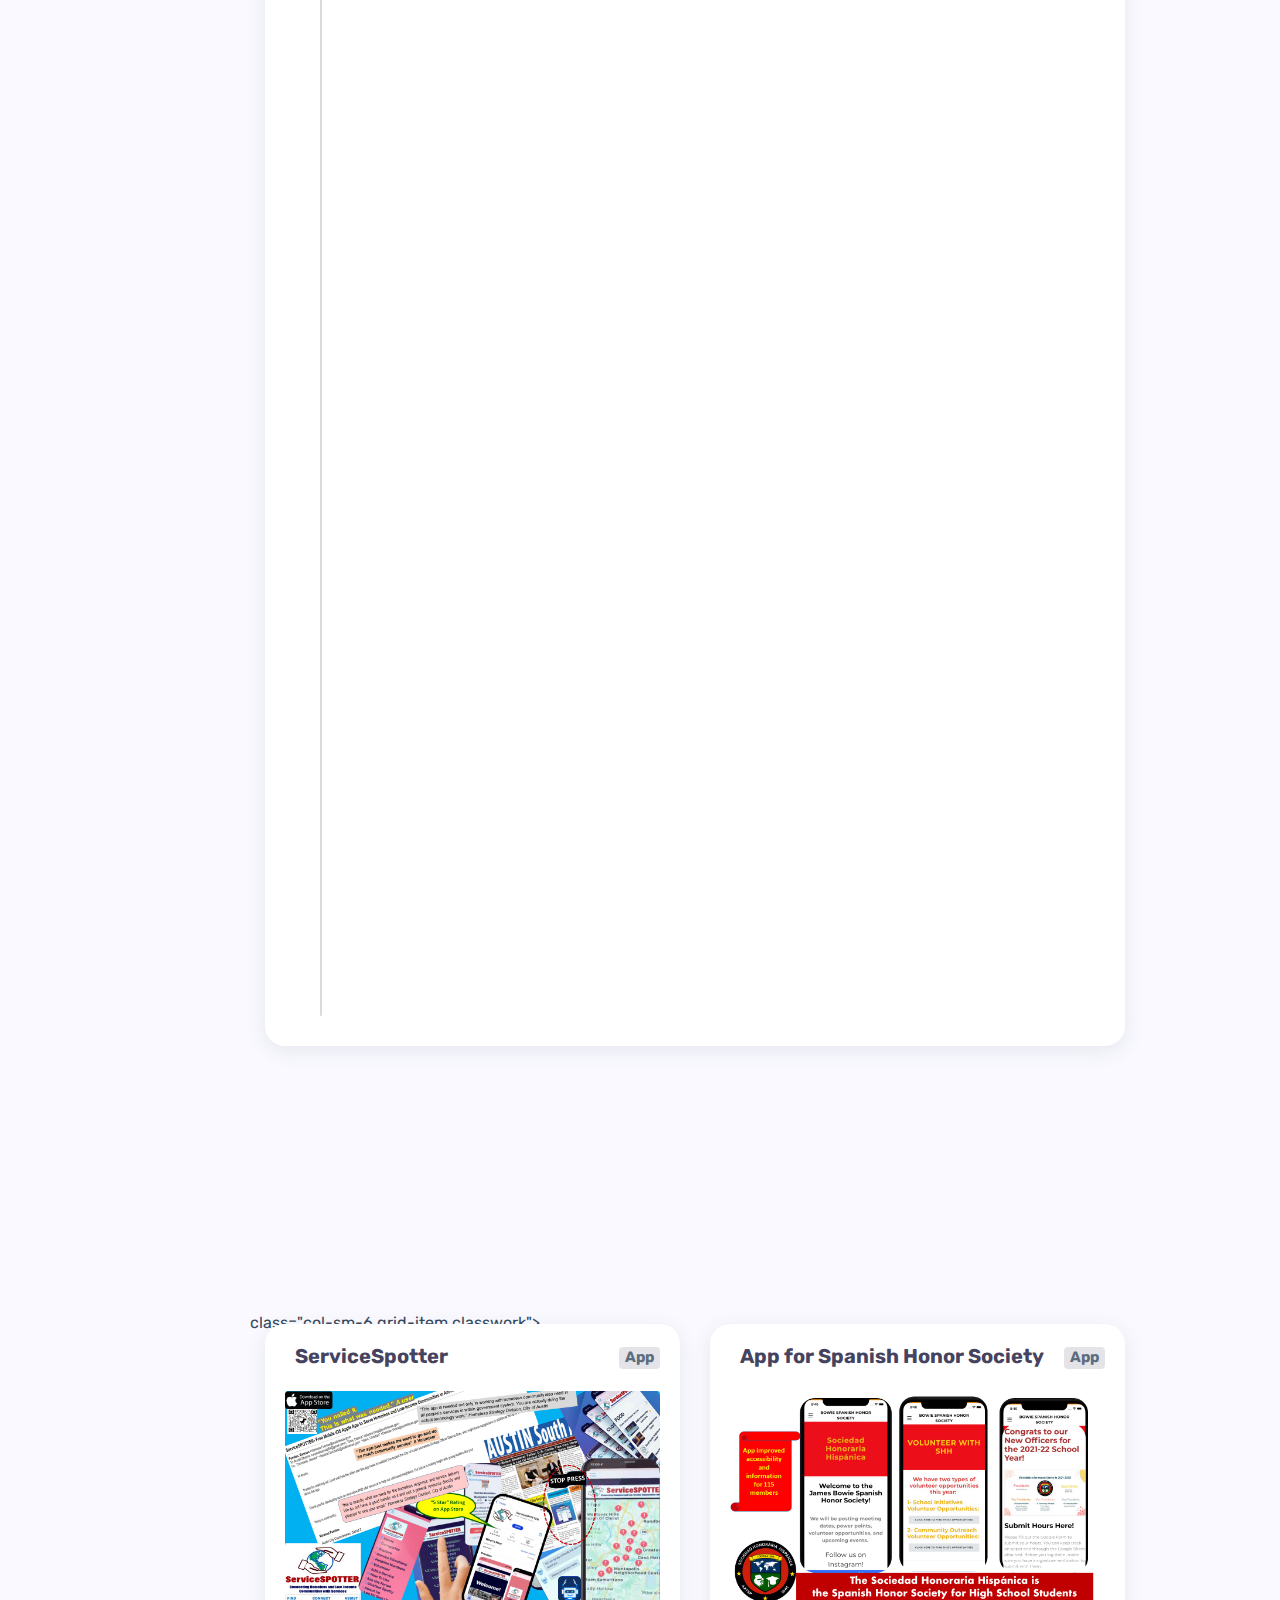
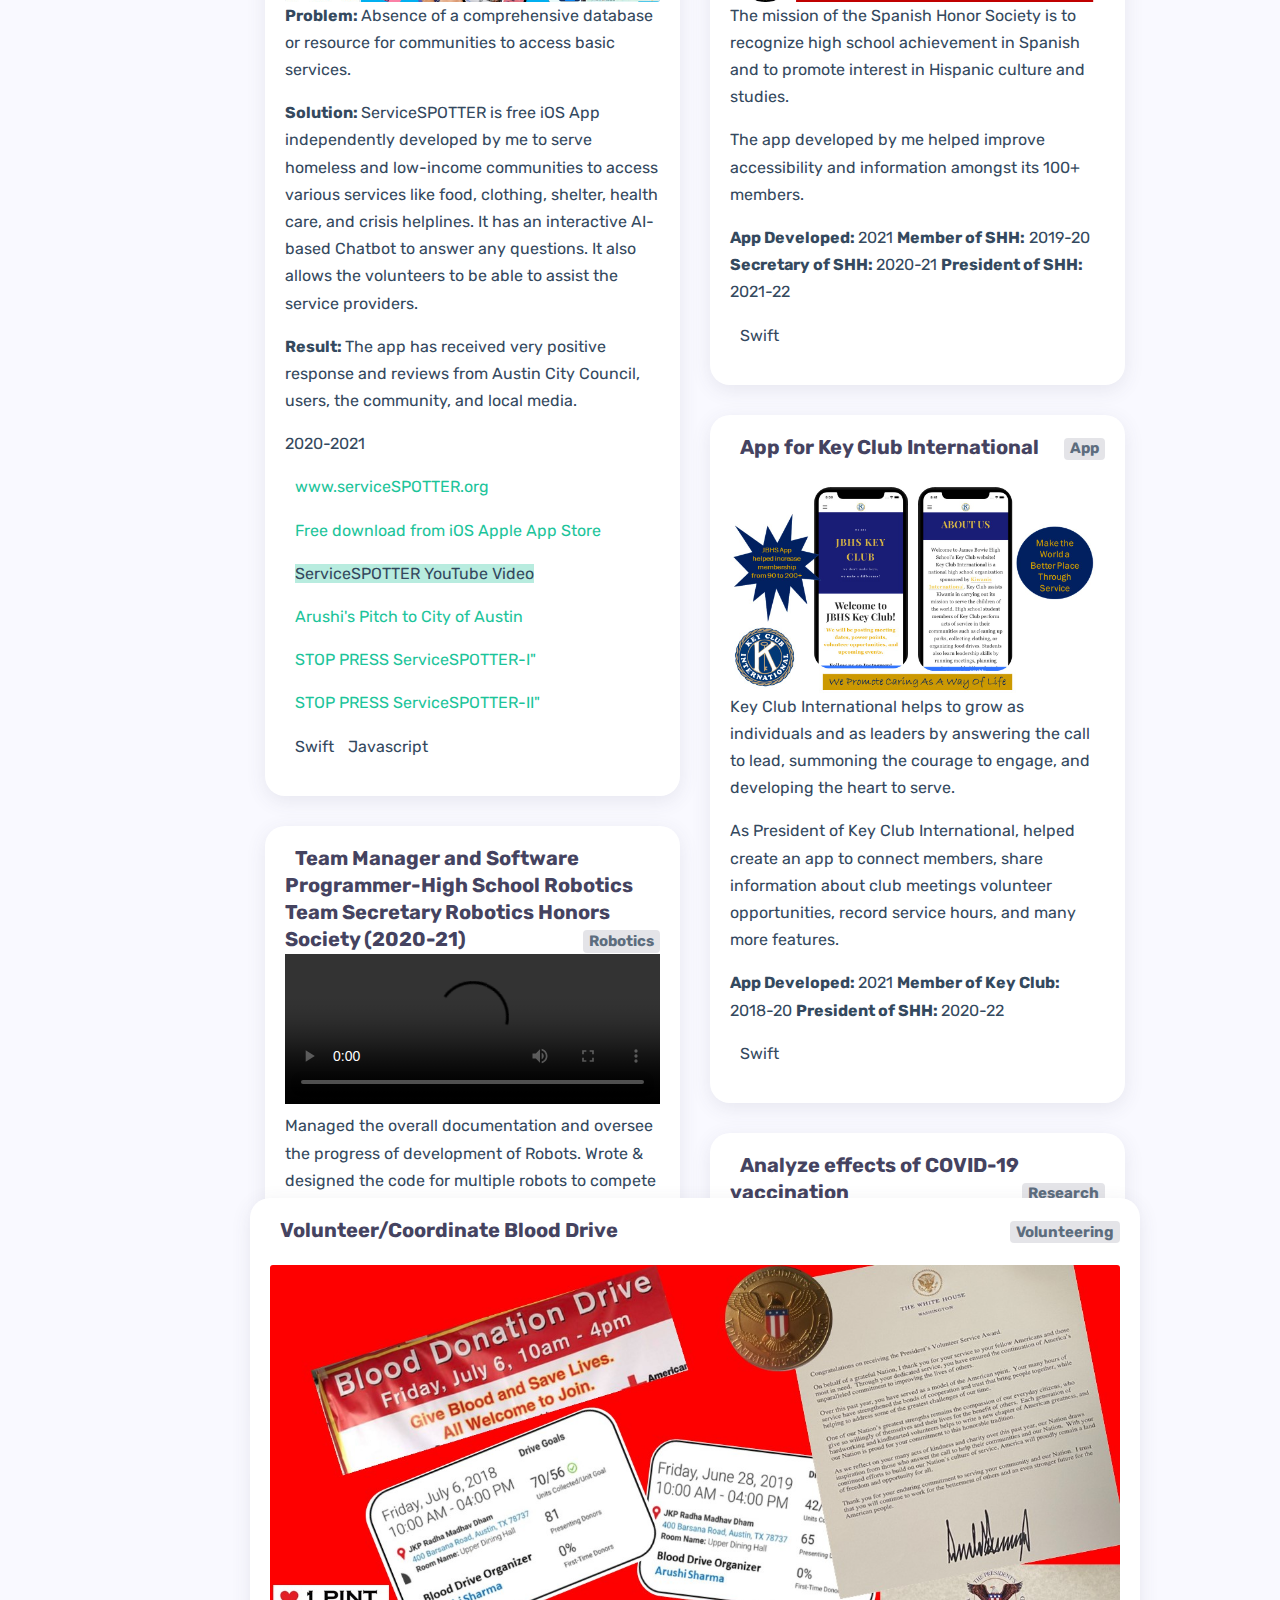
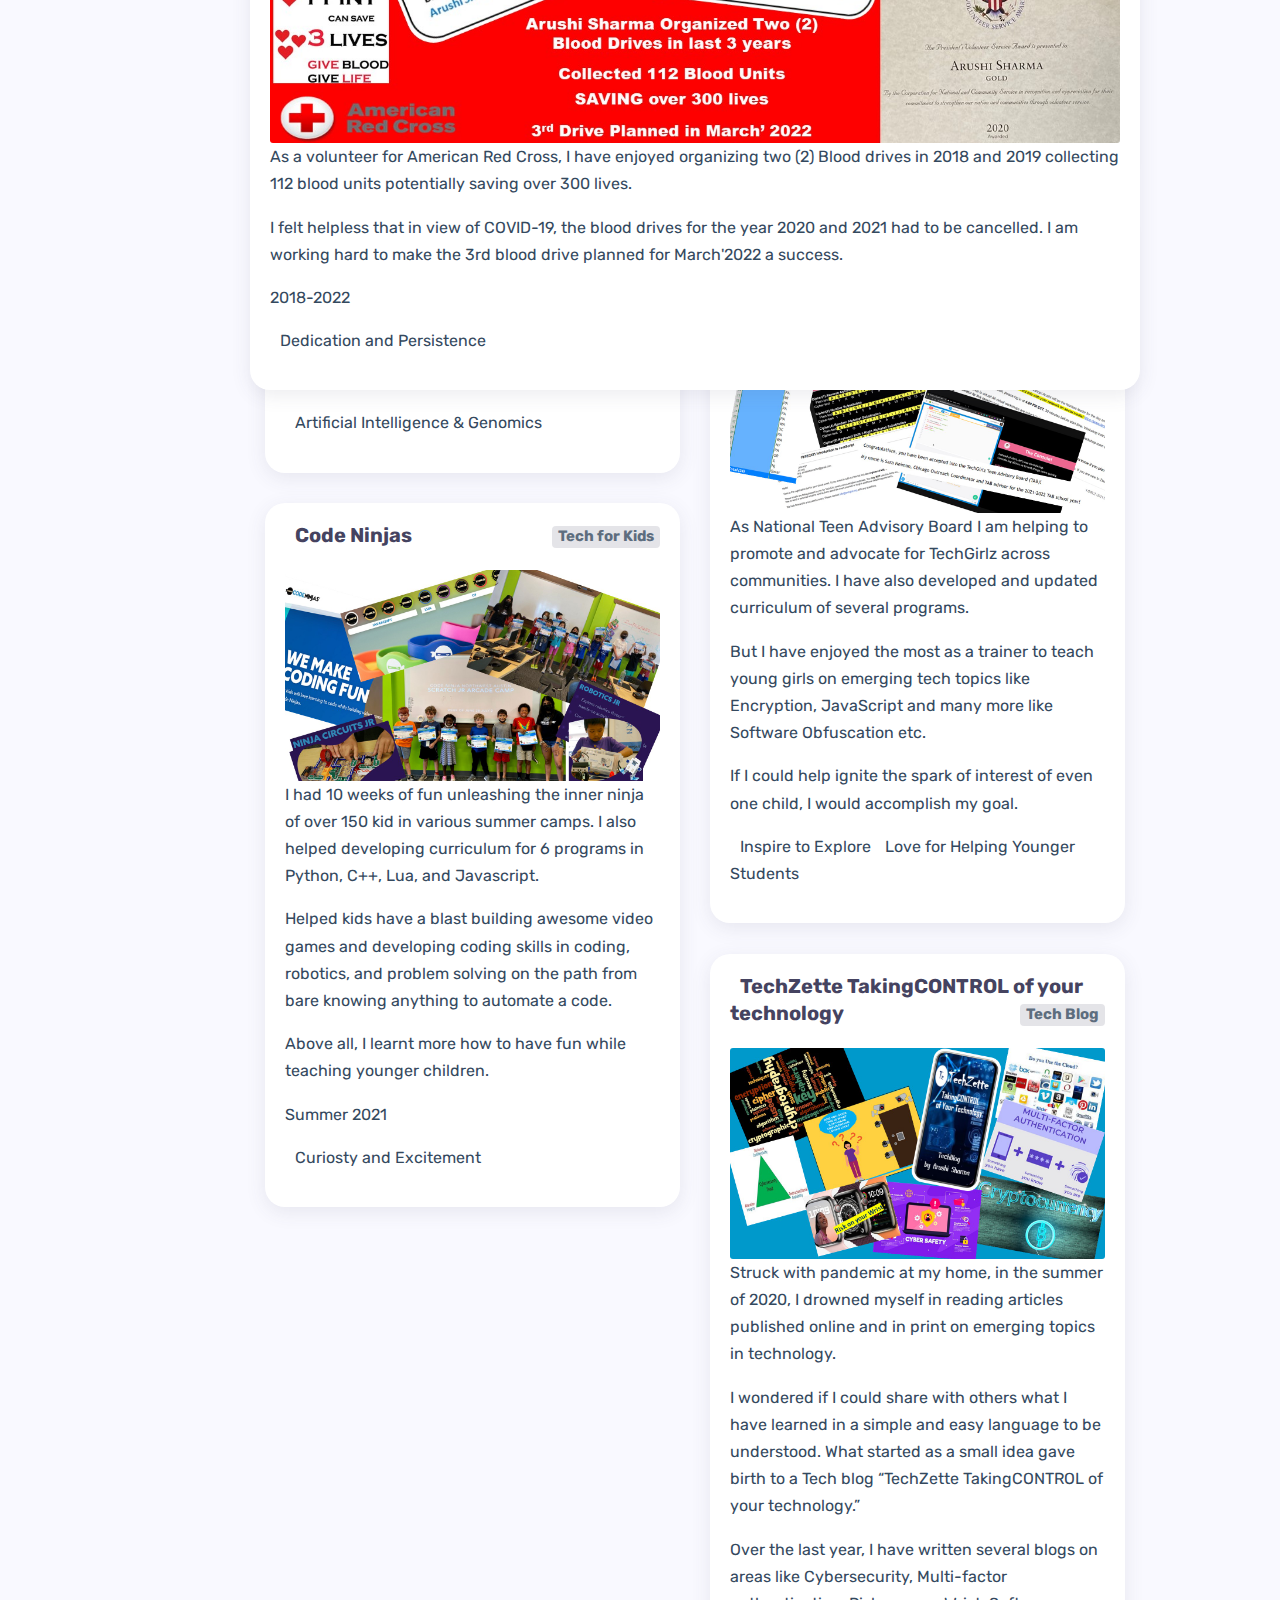
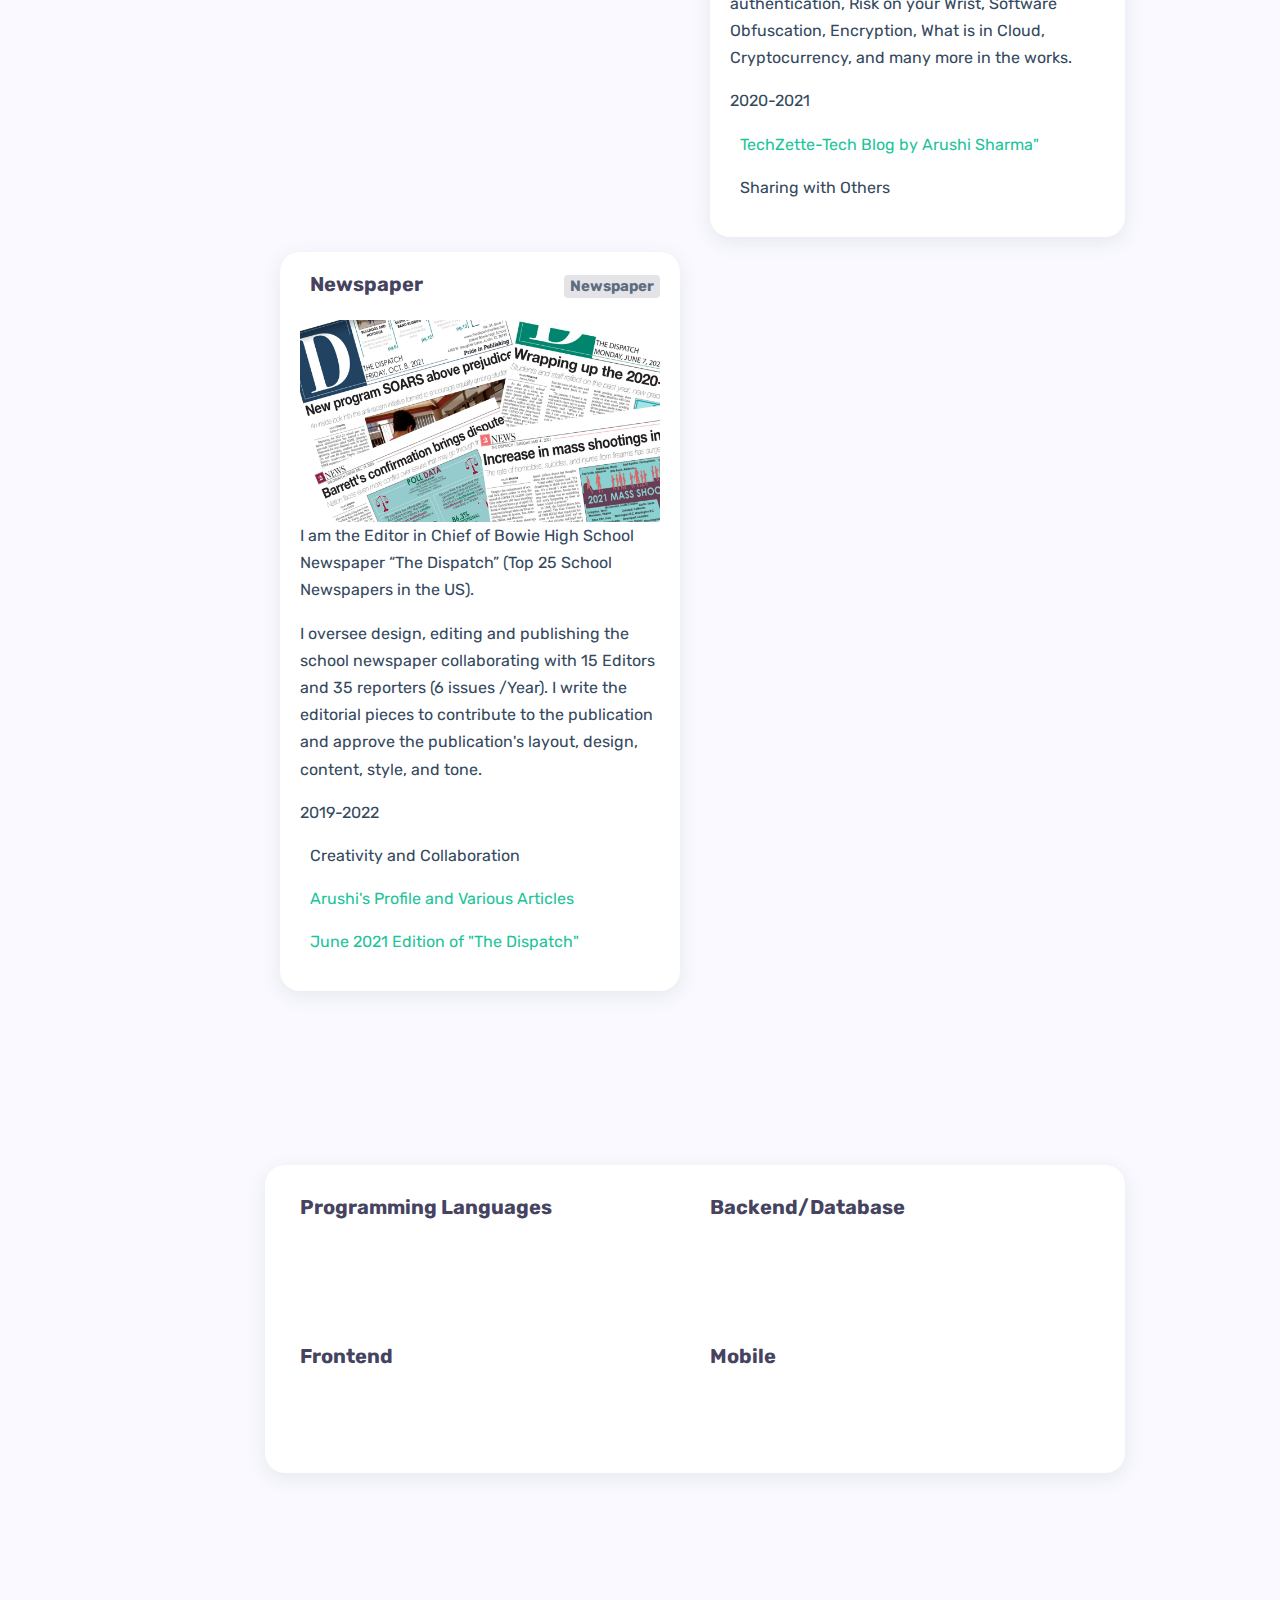
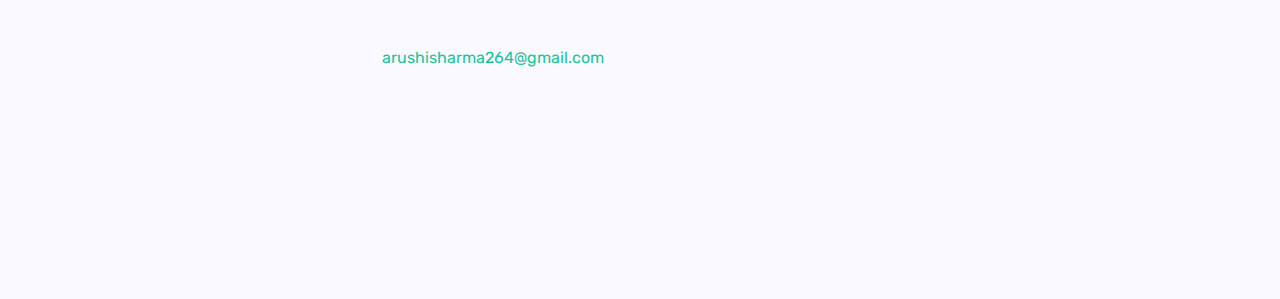
==== commit d33c47b0: "Update index.html" ====
--- a/index.html
+++ b/index.html
@@ -158,7 +158,7 @@
 								I have active leadership roles at my school in various clubs for STEM, Robotics, Volunteering, Journalism, and Golf.
 								</p>
                                 <p class="cool-link-2">
-                                    Outside of school, I have been working on mobile app development, research under a University Professor, and imparting training in tech areas to younger children.
+                                    Outside of school, I have been working on mobile app development, research under a University Professor, writing blogs on tech, and imparting training in tech areas to younger children.
 				    				I am also an active volunteer with American Red Cross organizing blood drives.
                                 </p>
 								<p class="cool-link-2">
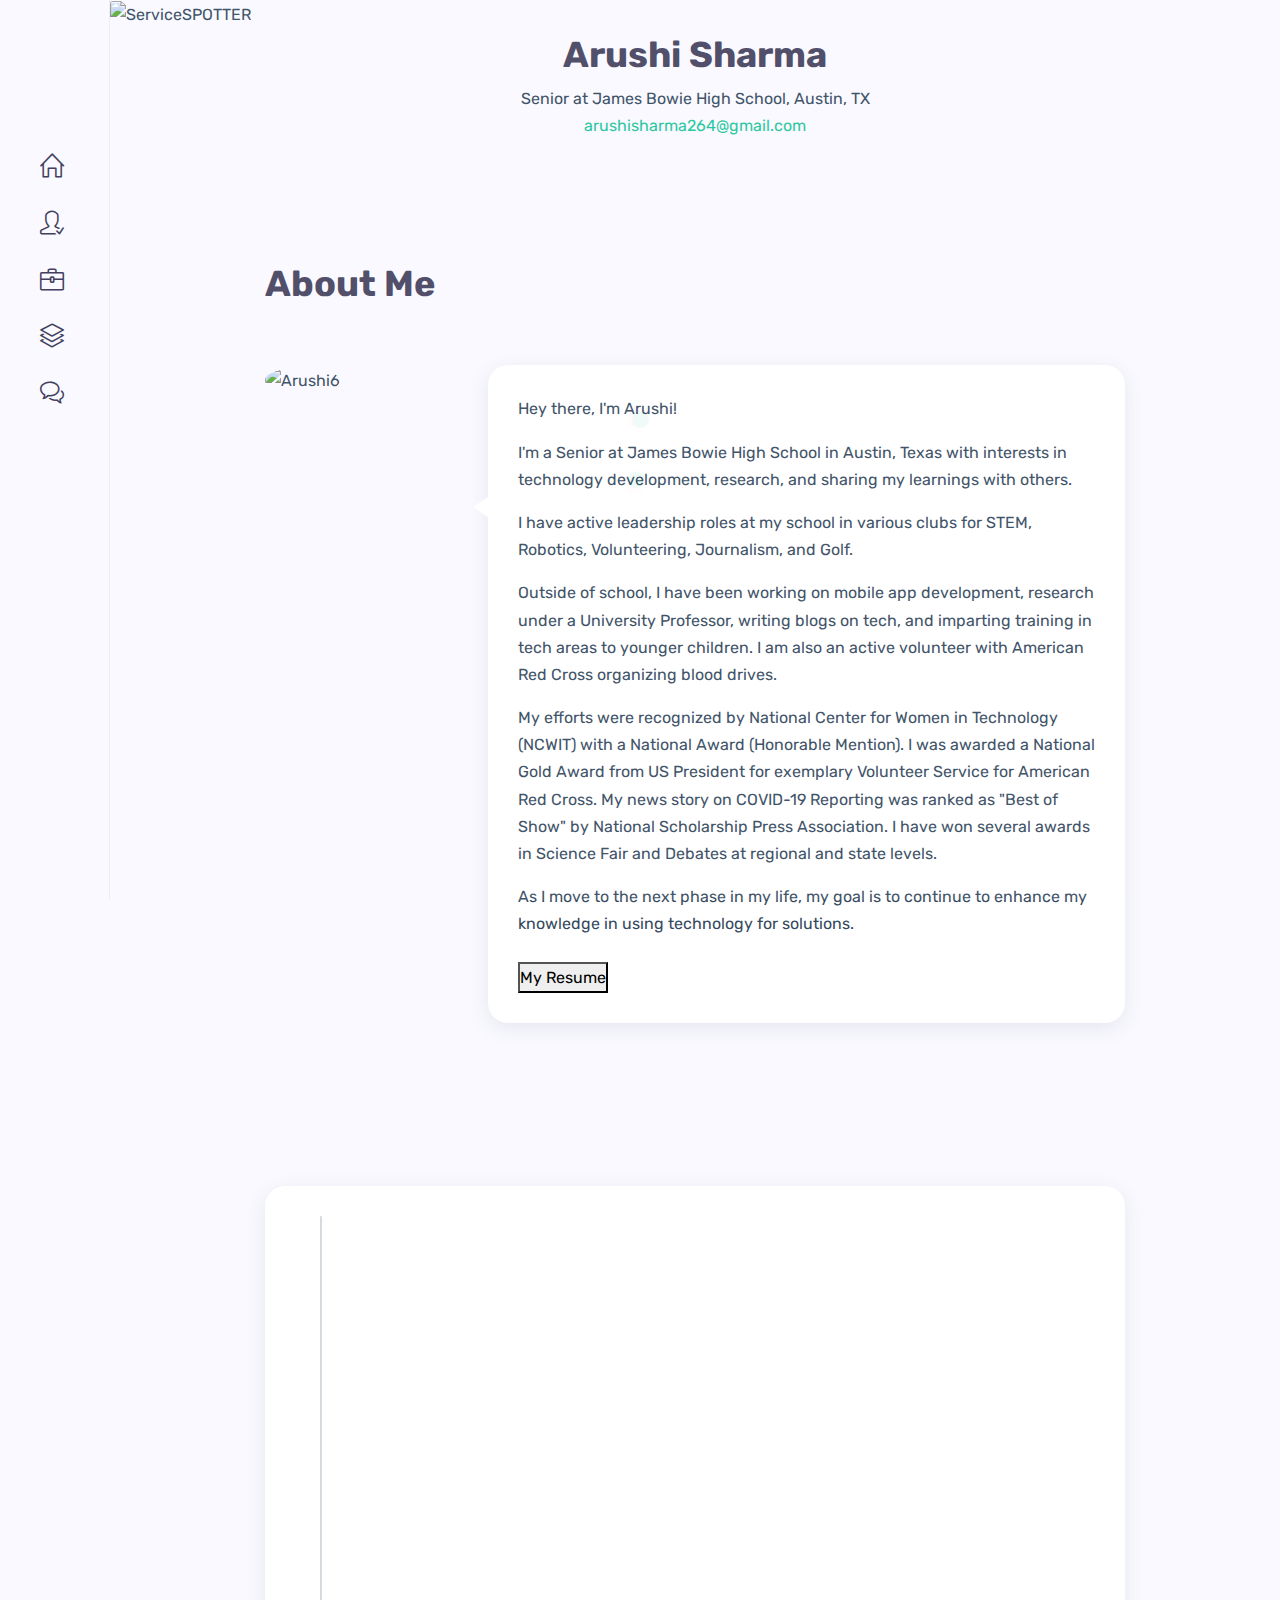
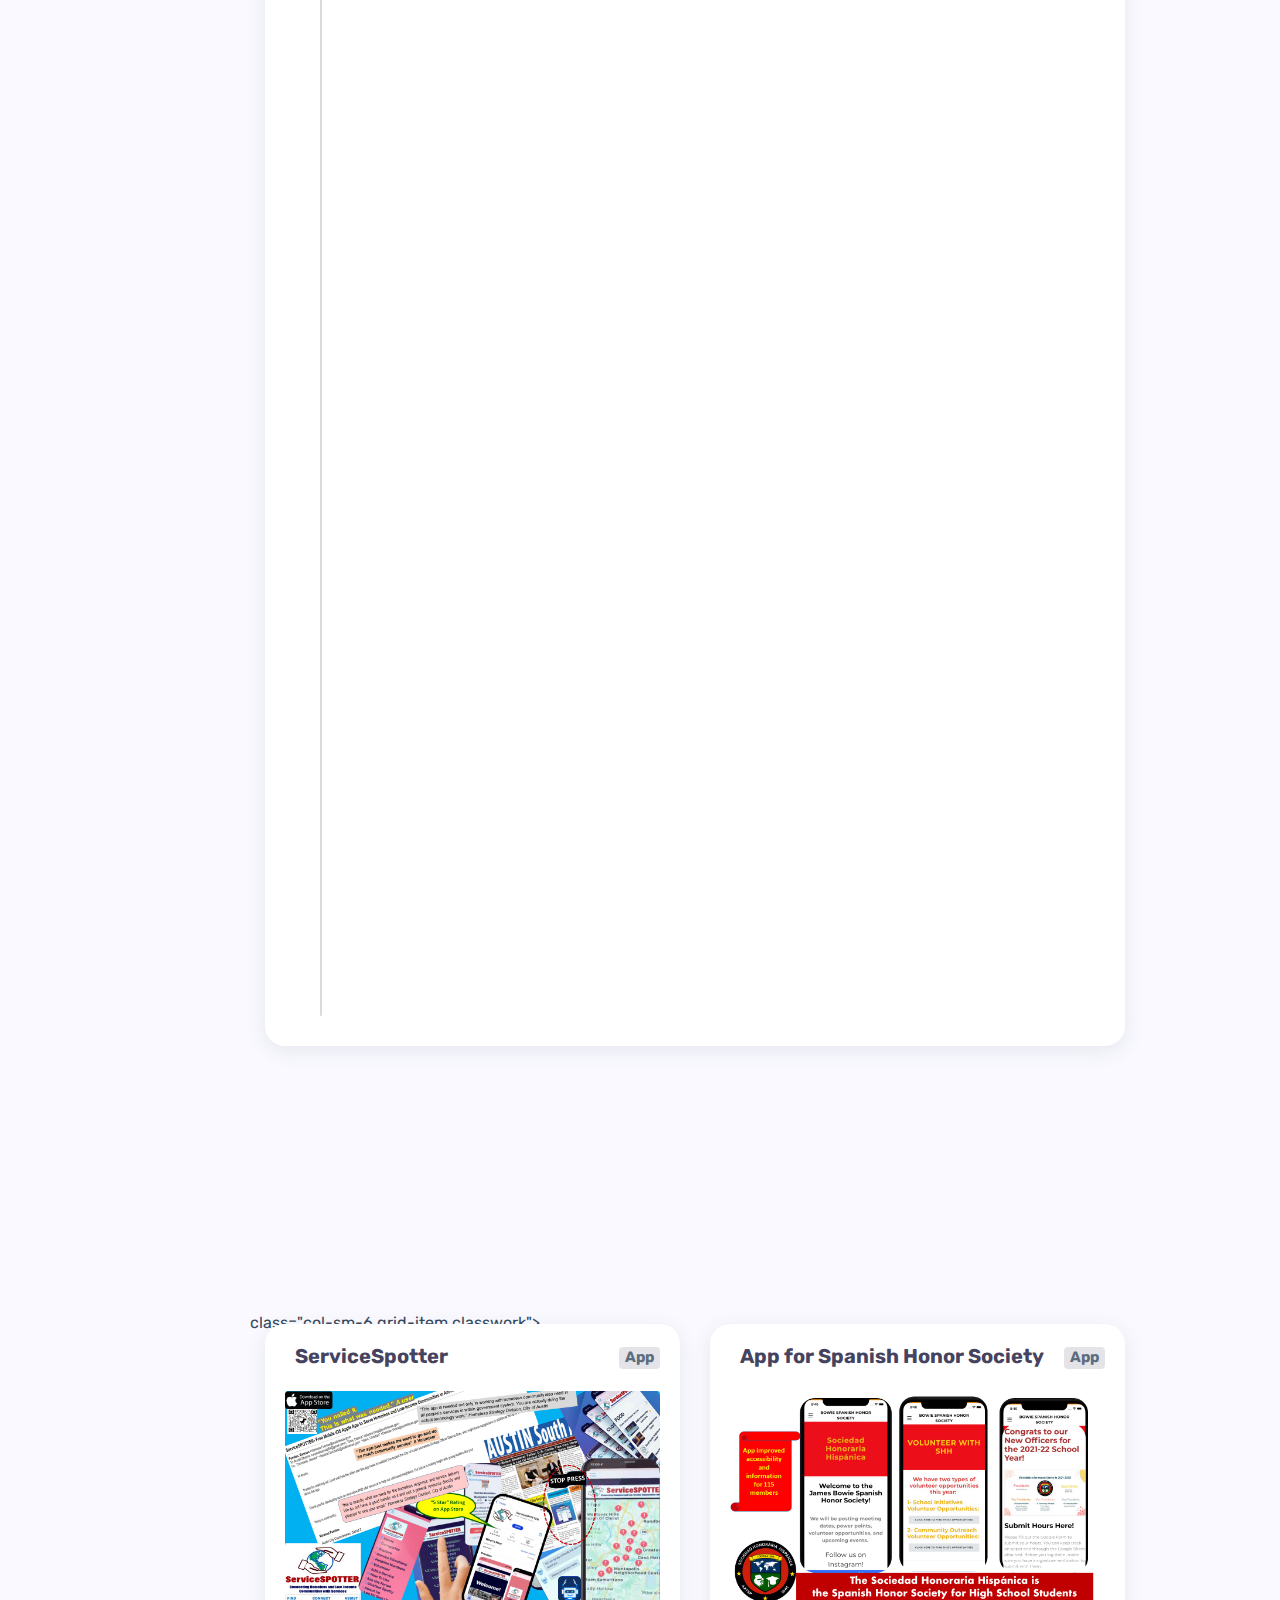
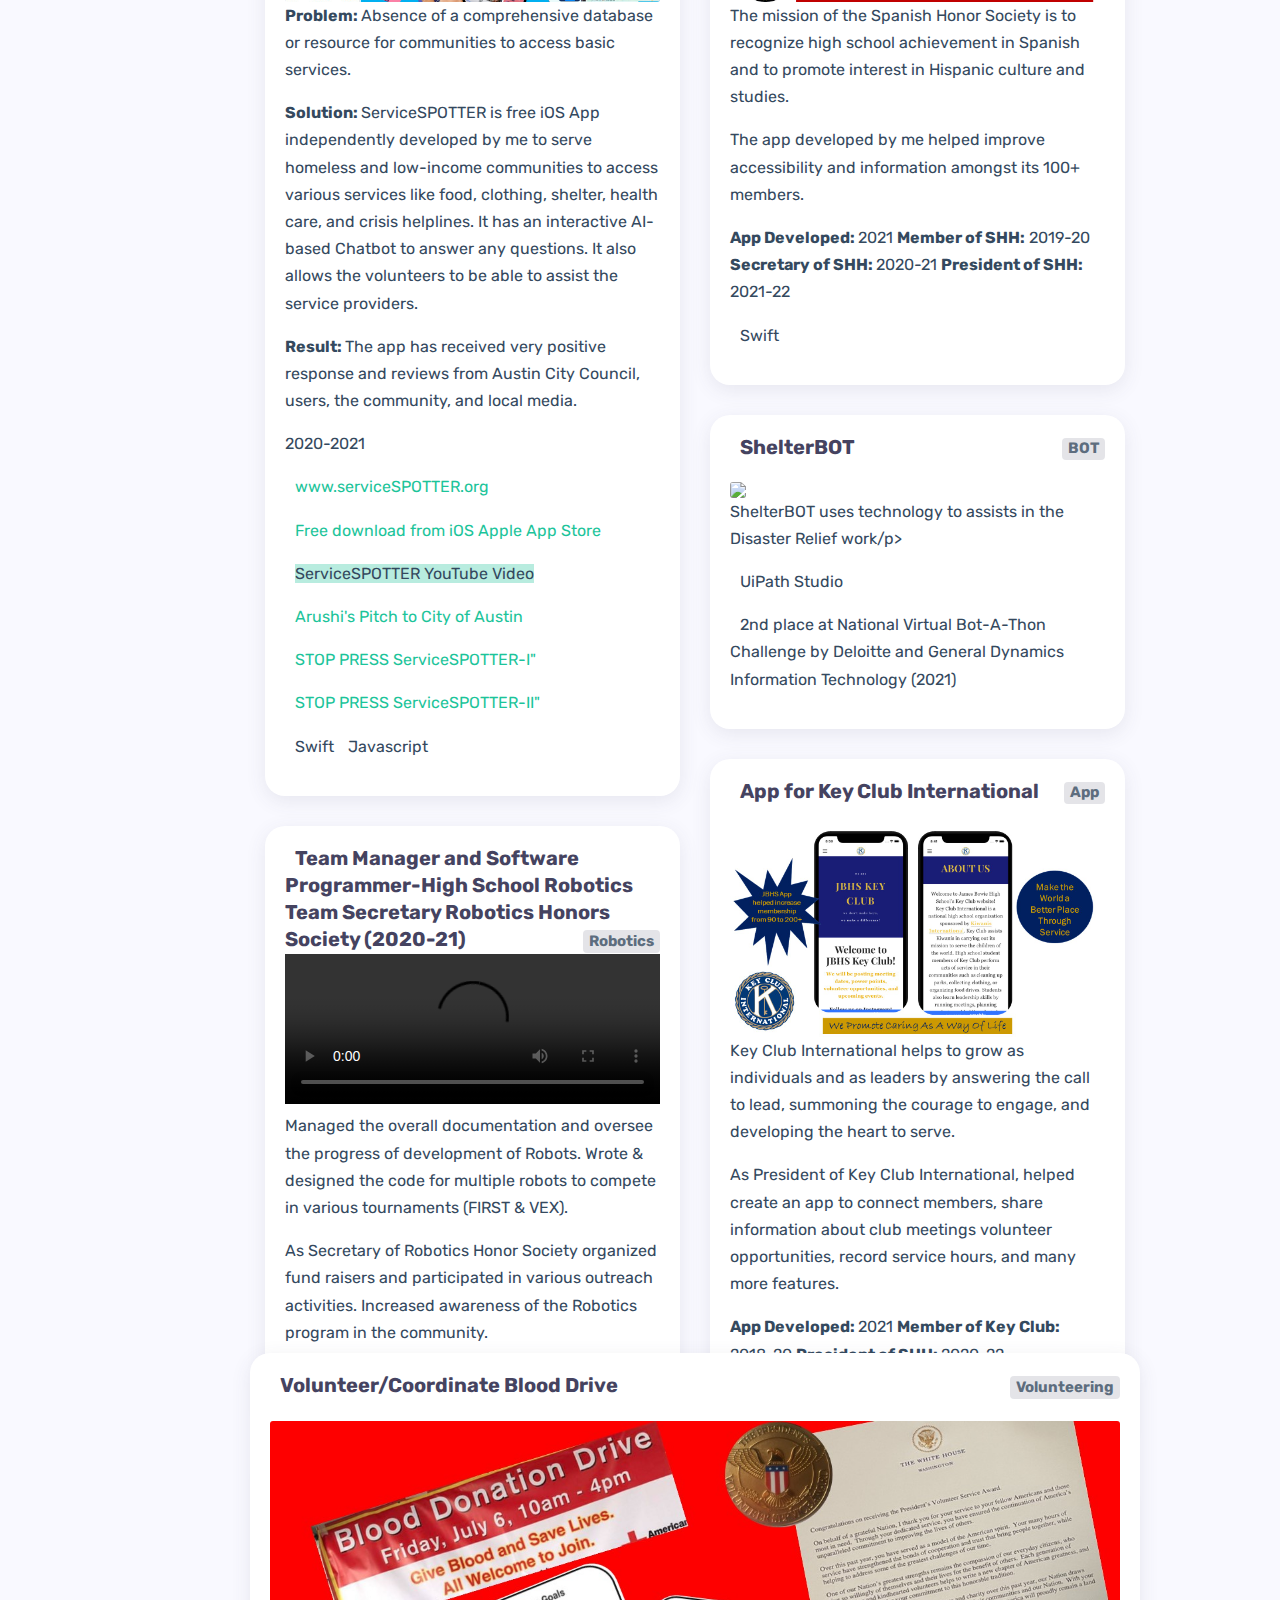
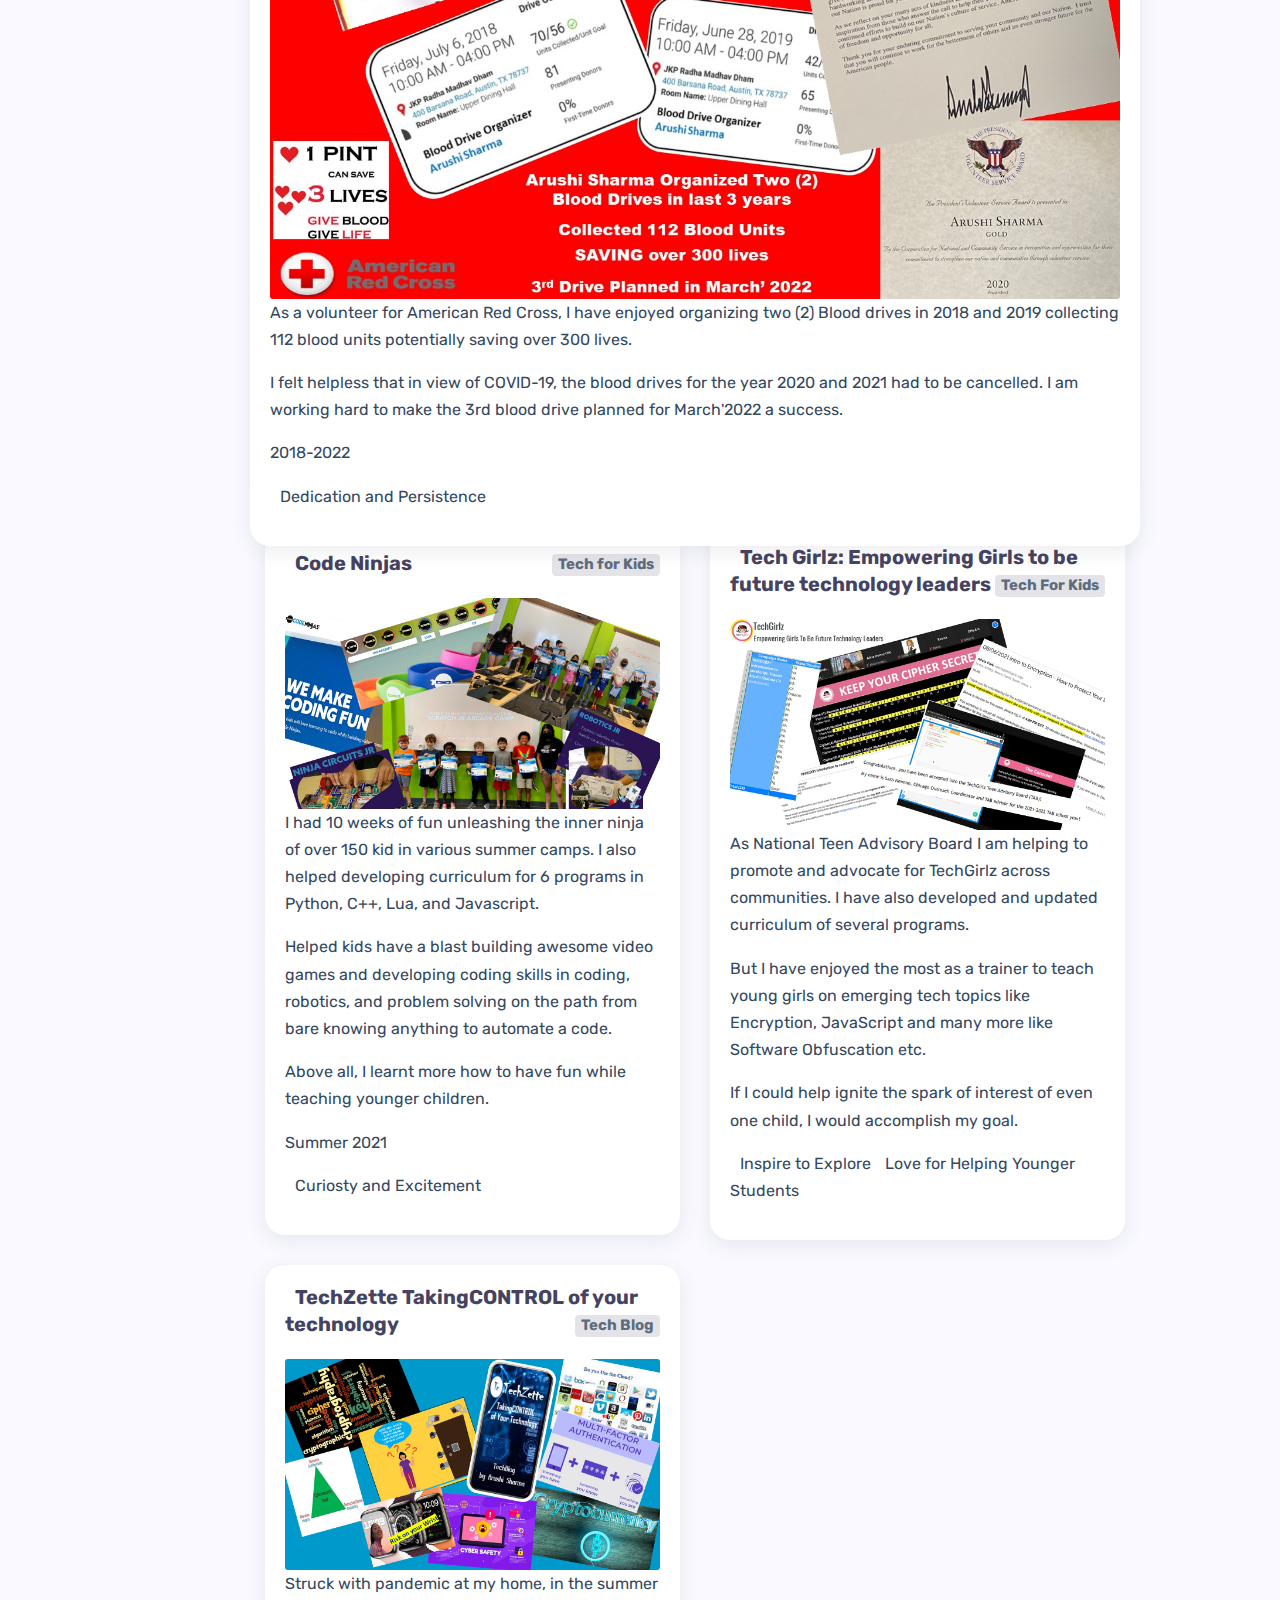
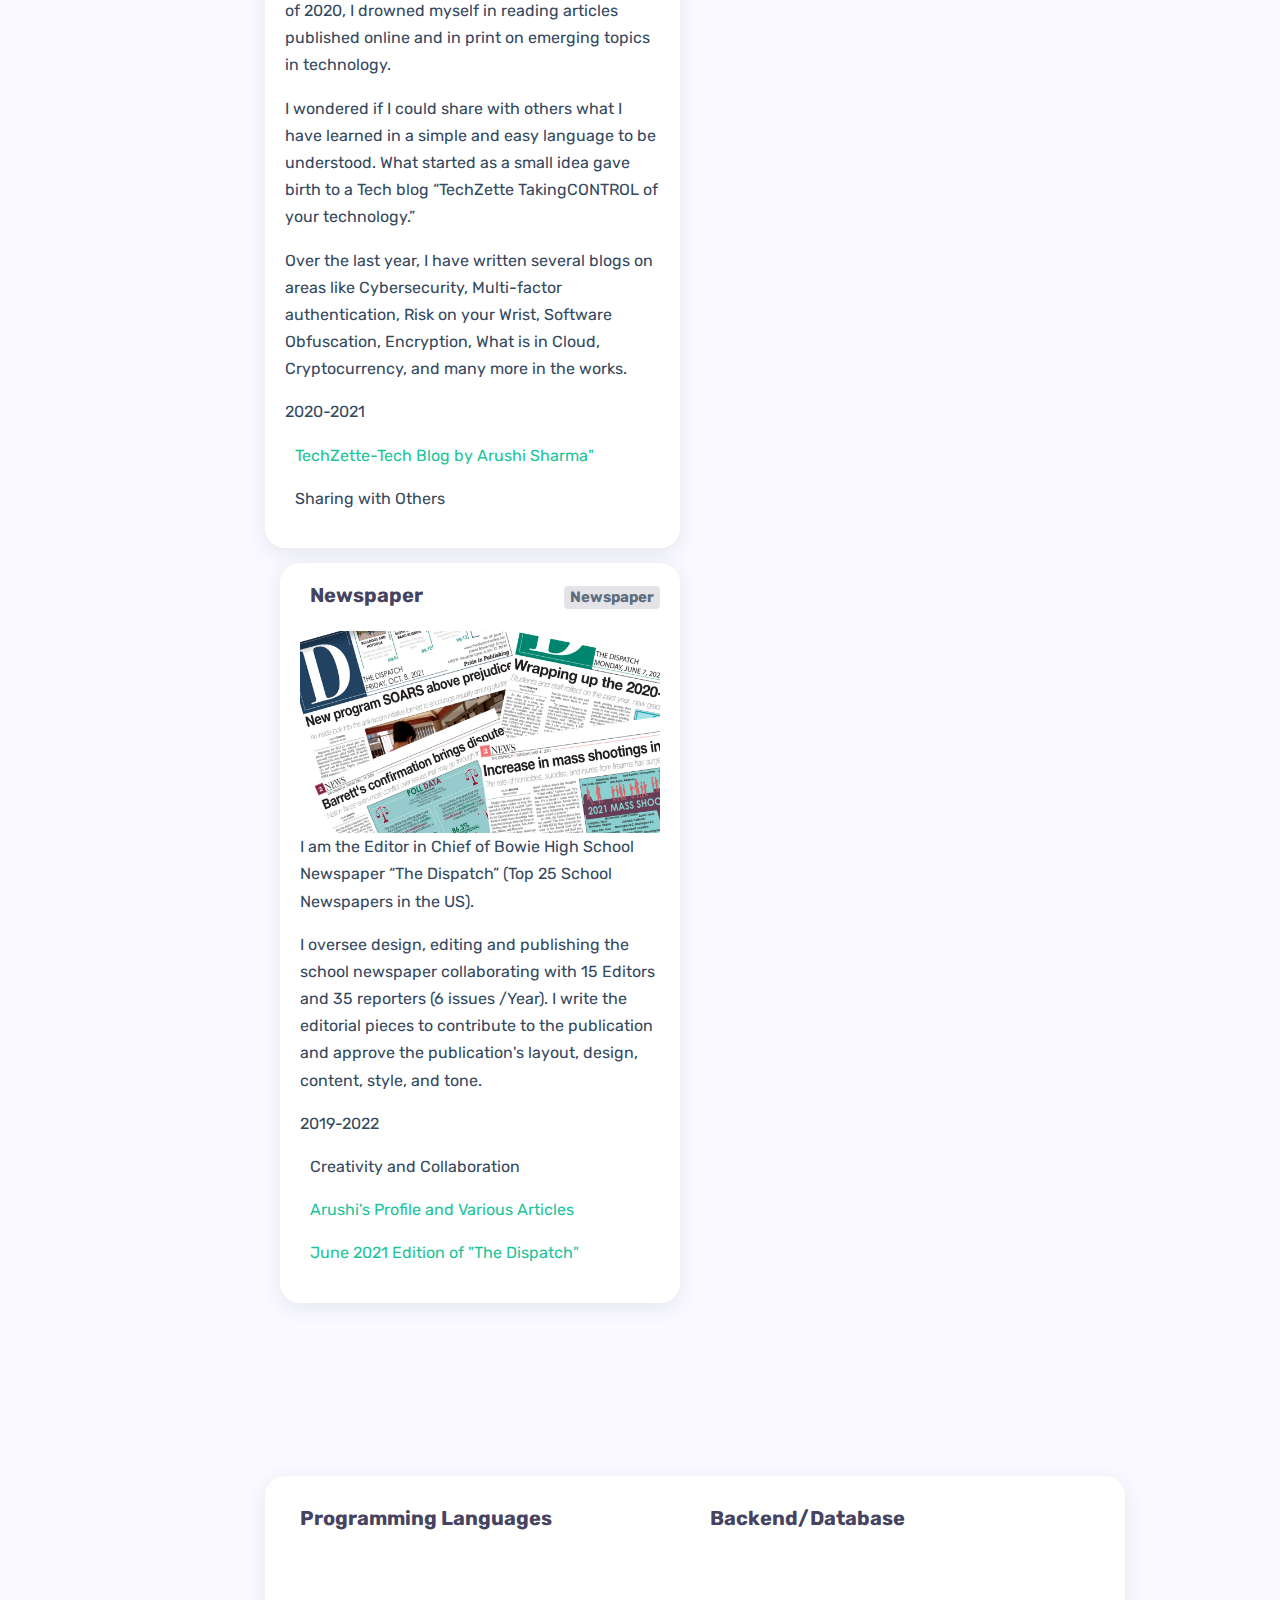
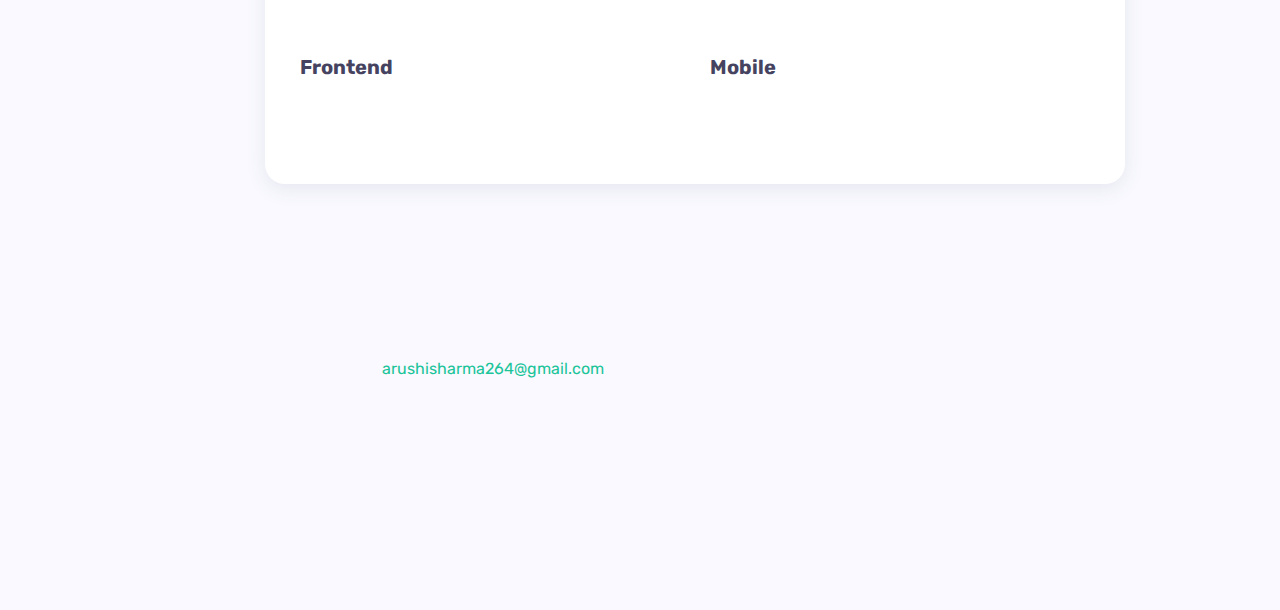
==== commit 8a73de42: "Update index.html" ====
--- a/index.html
+++ b/index.html
@@ -444,7 +444,30 @@
                                                </div>
                     </div>
 				</div>
-                                <!-- portfolio item -->
+                               <!-- portfolio item -->
+				<div class="col-sm-6 grid-item web">
+                    <div class="portfolio-item rounded shadow-dark">
+                        <div class="details">
+                            <div>
+                                <h4 class="title"><i class="fas fa-virus"></i>ShelterBOT</h4>
+                                <span class="badge">BOT</span>
+                            </div>
+                            <!--span class="more-button"><i class="icon-magnifier-add"></i></span-->
+
+                              <a href="images/BOTP.jpg" class="work-image"><img src="images/BOTP.jpg"/>
+                                <div class="mask">
+                                </div>
+                            </a>
+                            <p class="cool-link-2">
+                               ShelterBOT uses technology to assists in the Disaster Relief work/p>
+                            </p> <p class="cool-link-2">
+                                <i class="far fa-file-code"></i> UiPath Studio				
+				</p>    
+			    <i class="fas fa-trophy"></i> 2nd place at National Virtual Bot-A-Thon Challenge by Deloitte and General Dynamics Information Technology (2021)
+                                </p>
+                                               </div>
+                    </div>
+				</div> <!-- portfolio item -->
 				<div class="col-sm-6 grid-item web">
                     <div class="portfolio-item rounded shadow-dark">
                         <div class="details">
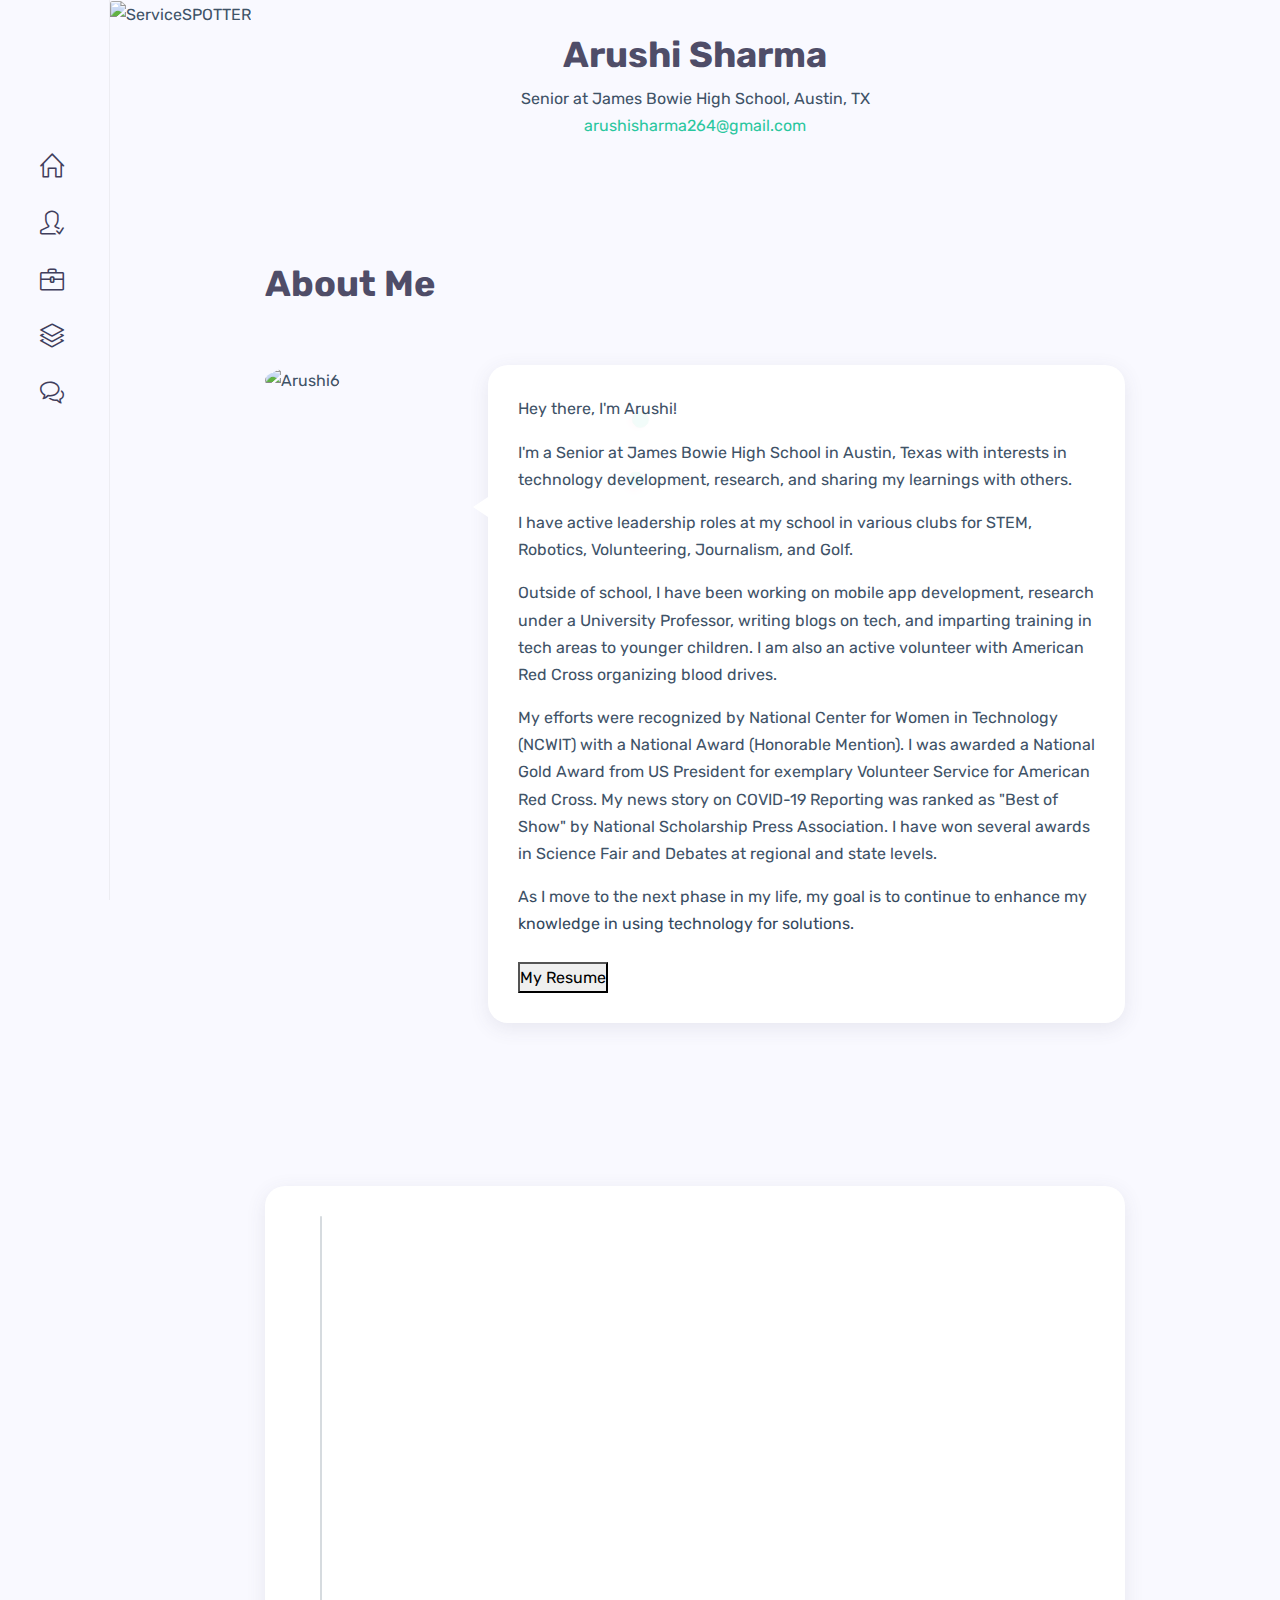
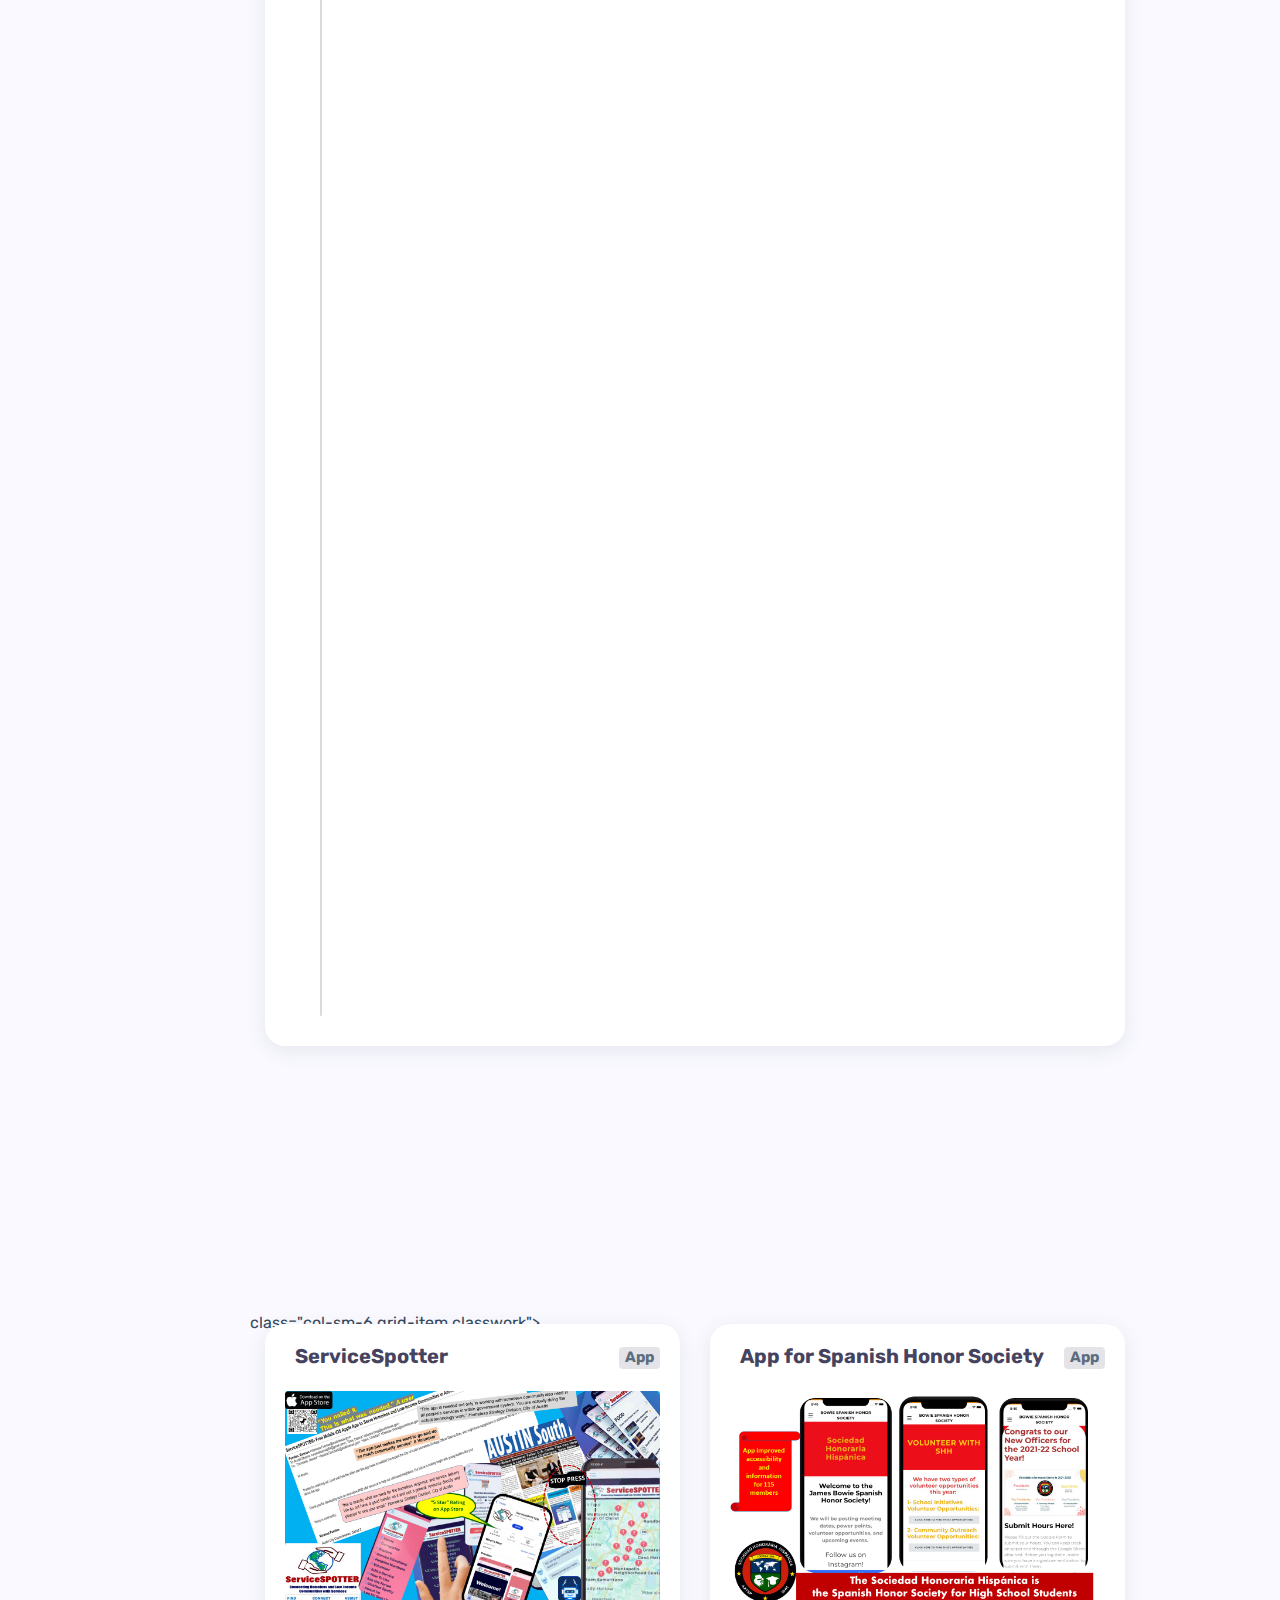
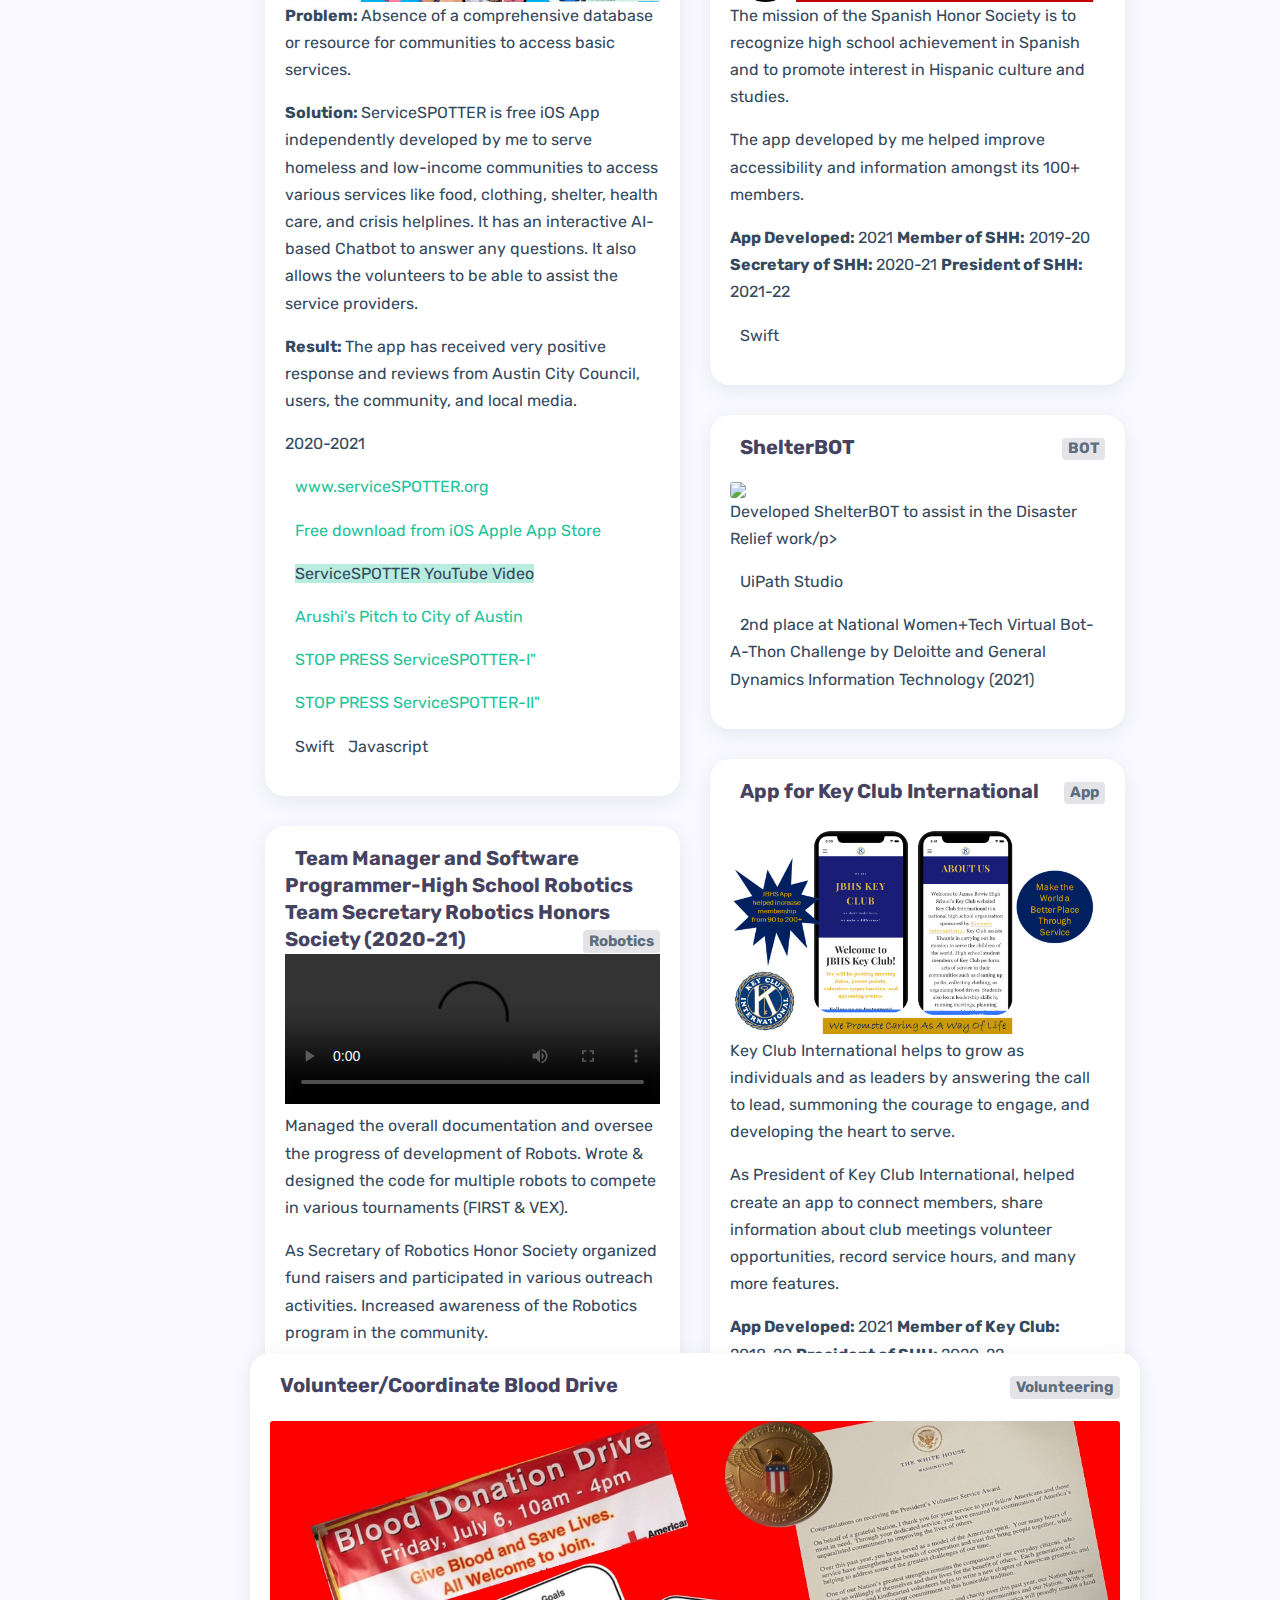
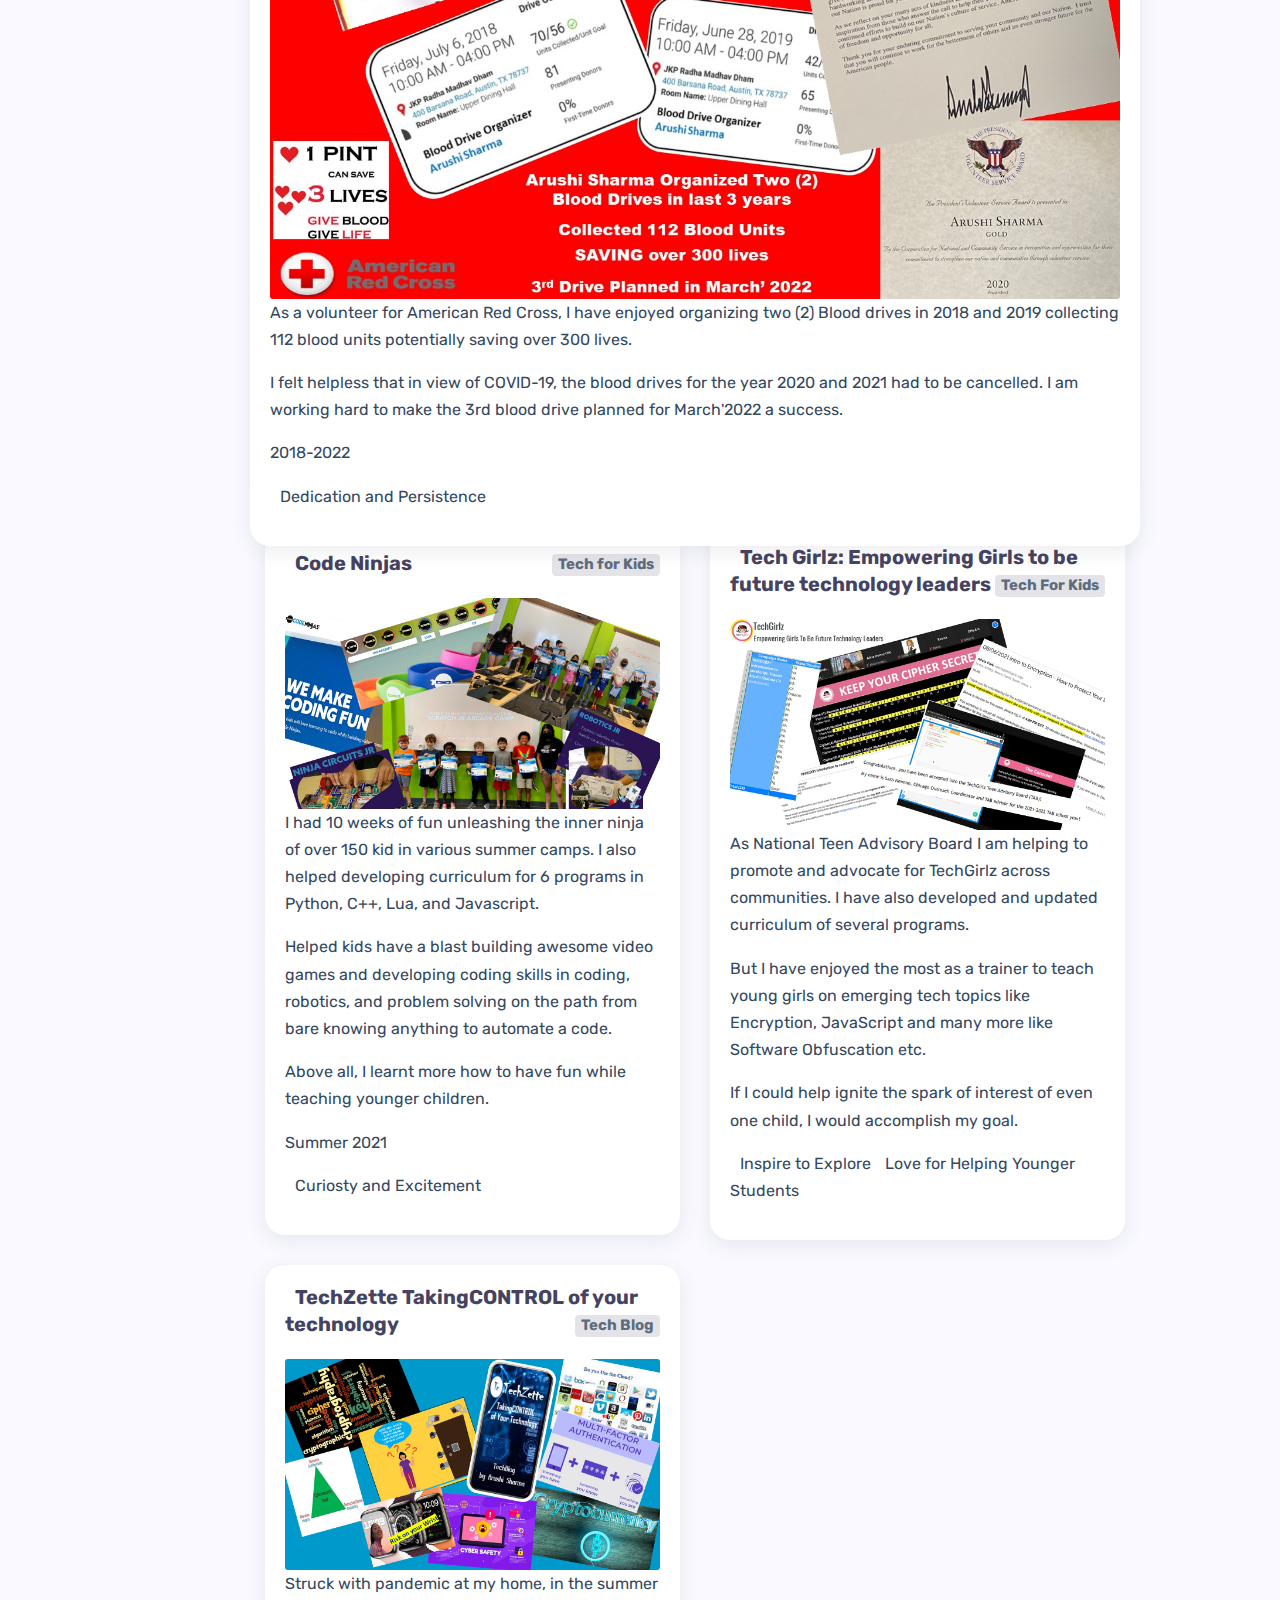
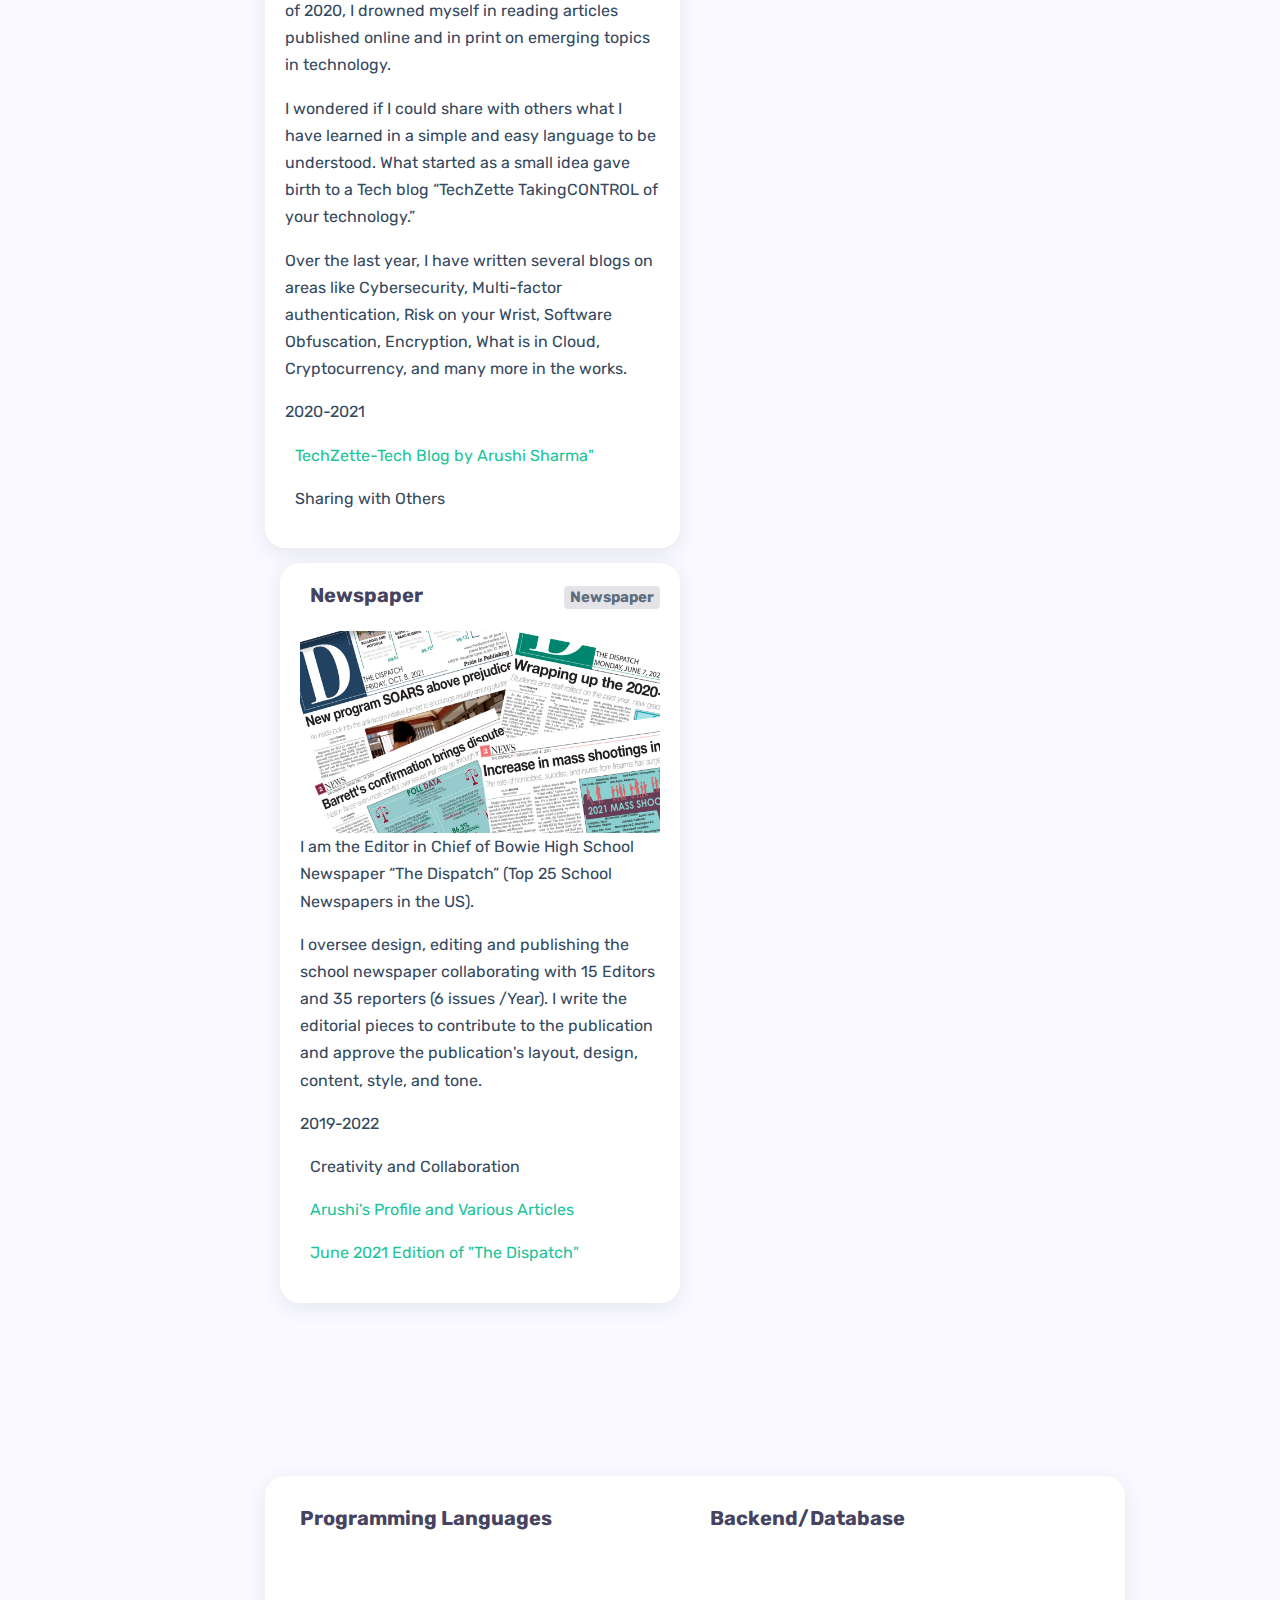
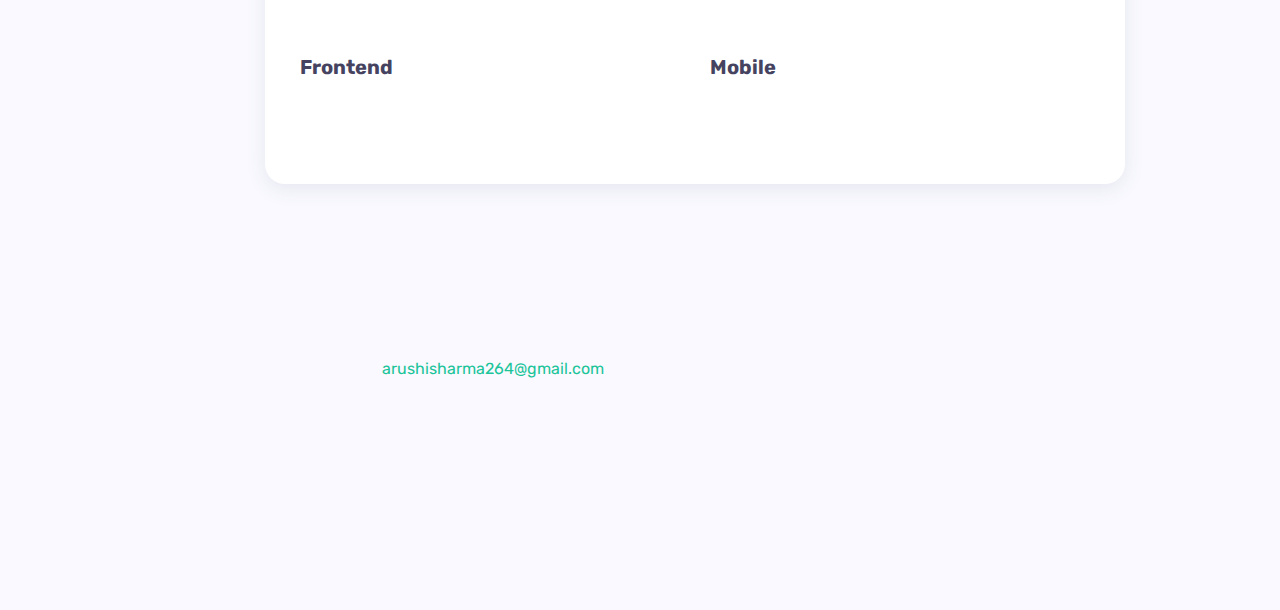
==== commit 470bff69: "Update index.html" ====
--- a/index.html
+++ b/index.html
@@ -459,11 +459,12 @@
                                 </div>
                             </a>
                             <p class="cool-link-2">
-                               ShelterBOT uses technology to assists in the Disaster Relief work/p>
+                               Developed ShelterBOT to assist in the Disaster Relief work/p>
                             </p> <p class="cool-link-2">
                                 <i class="far fa-file-code"></i> UiPath Studio				
 				</p>    
-			    <i class="fas fa-trophy"></i> 2nd place at National Virtual Bot-A-Thon Challenge by Deloitte and General Dynamics Information Technology (2021)
+			    <i class="fas fa-trophy"></i> 2nd place at National Women+Tech Virtual Bot-A-Thon Challenge by Deloitte and General Dynamics Information 
+				Technology (2021)
                                 </p>
                                                </div>
                     </div>
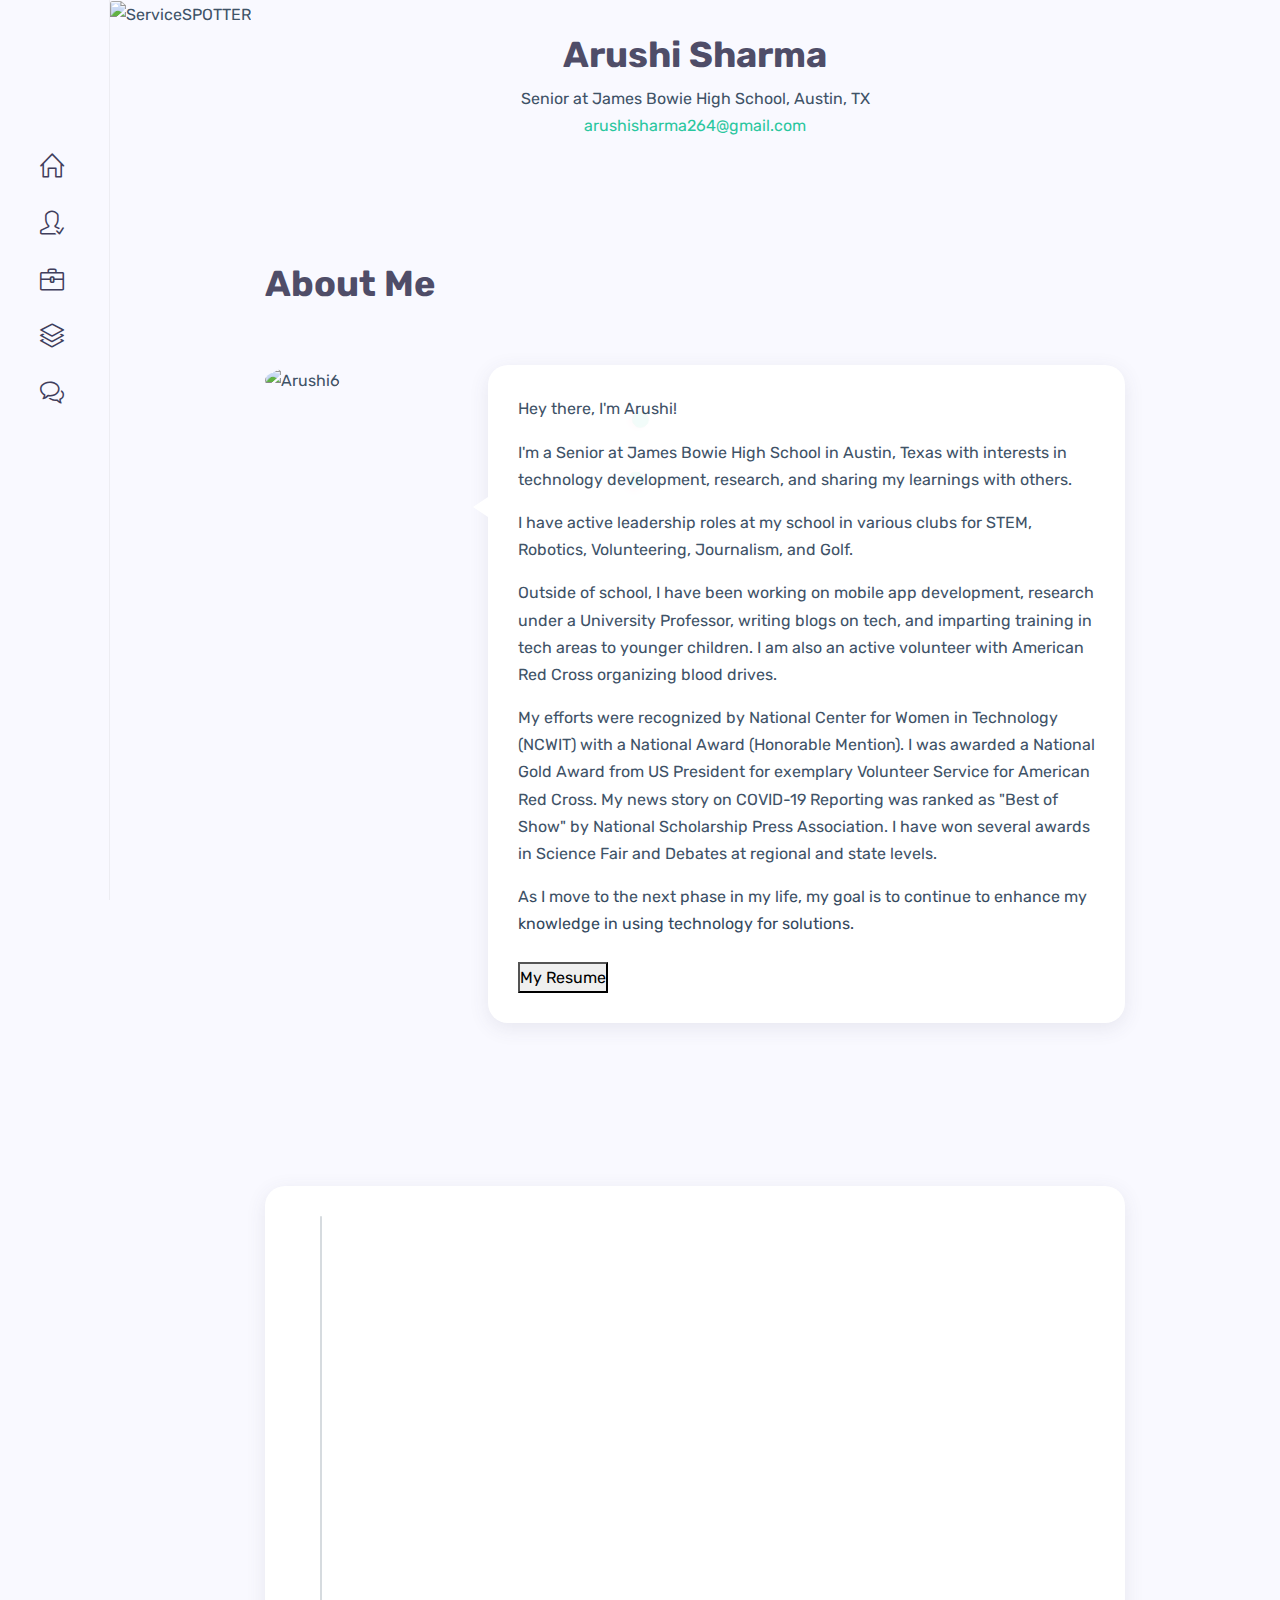
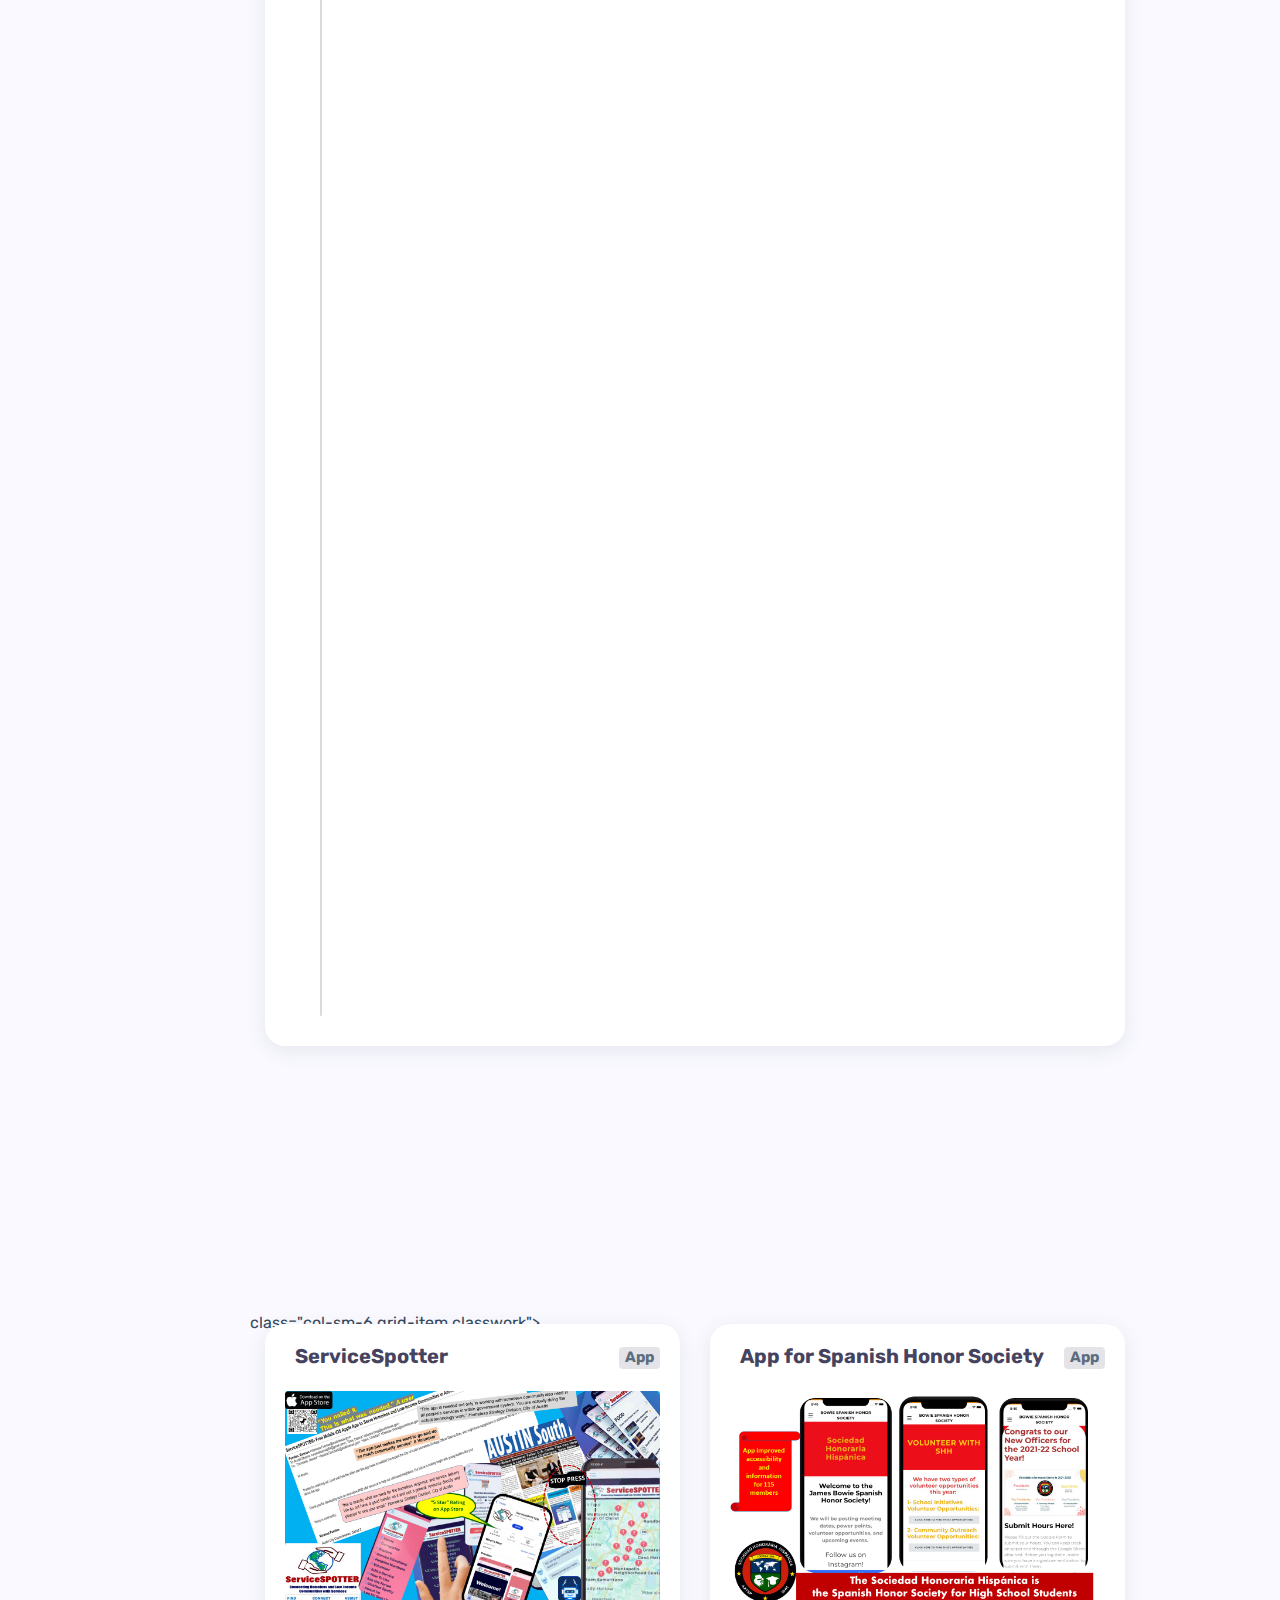
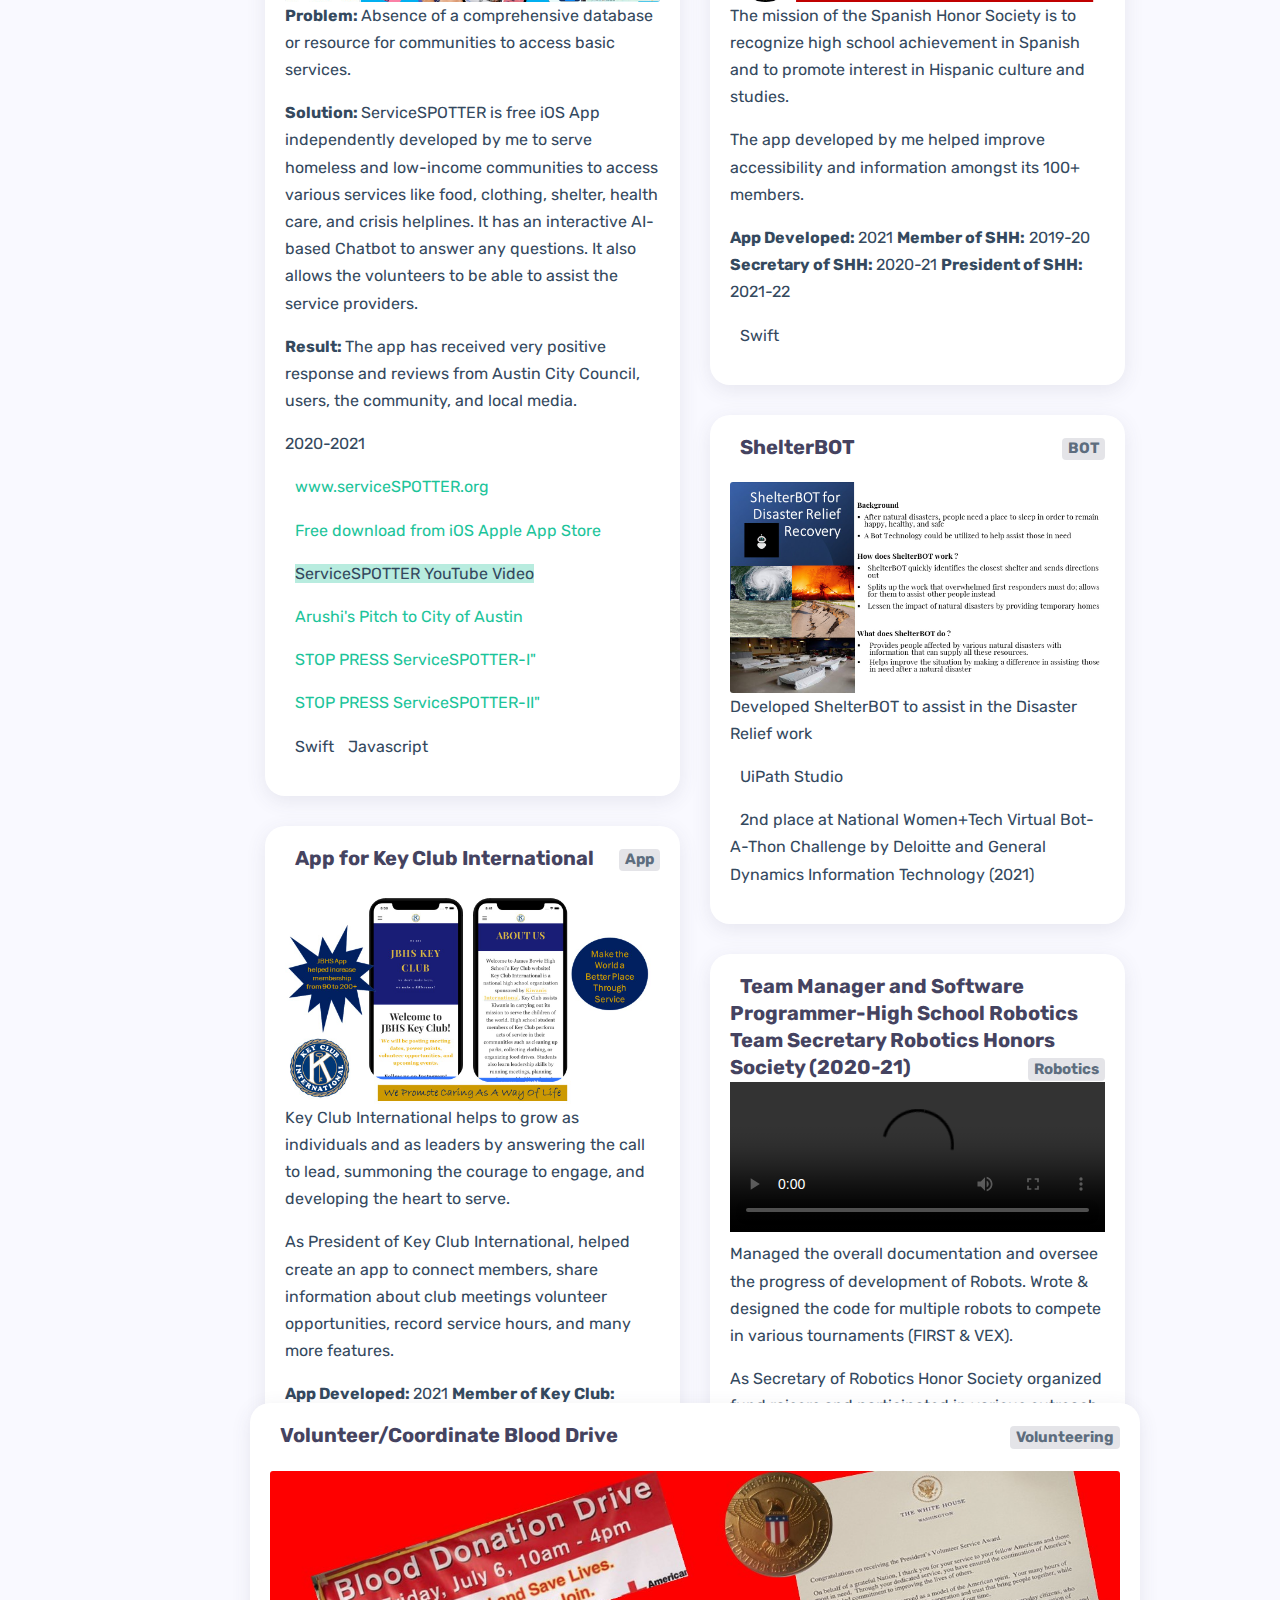
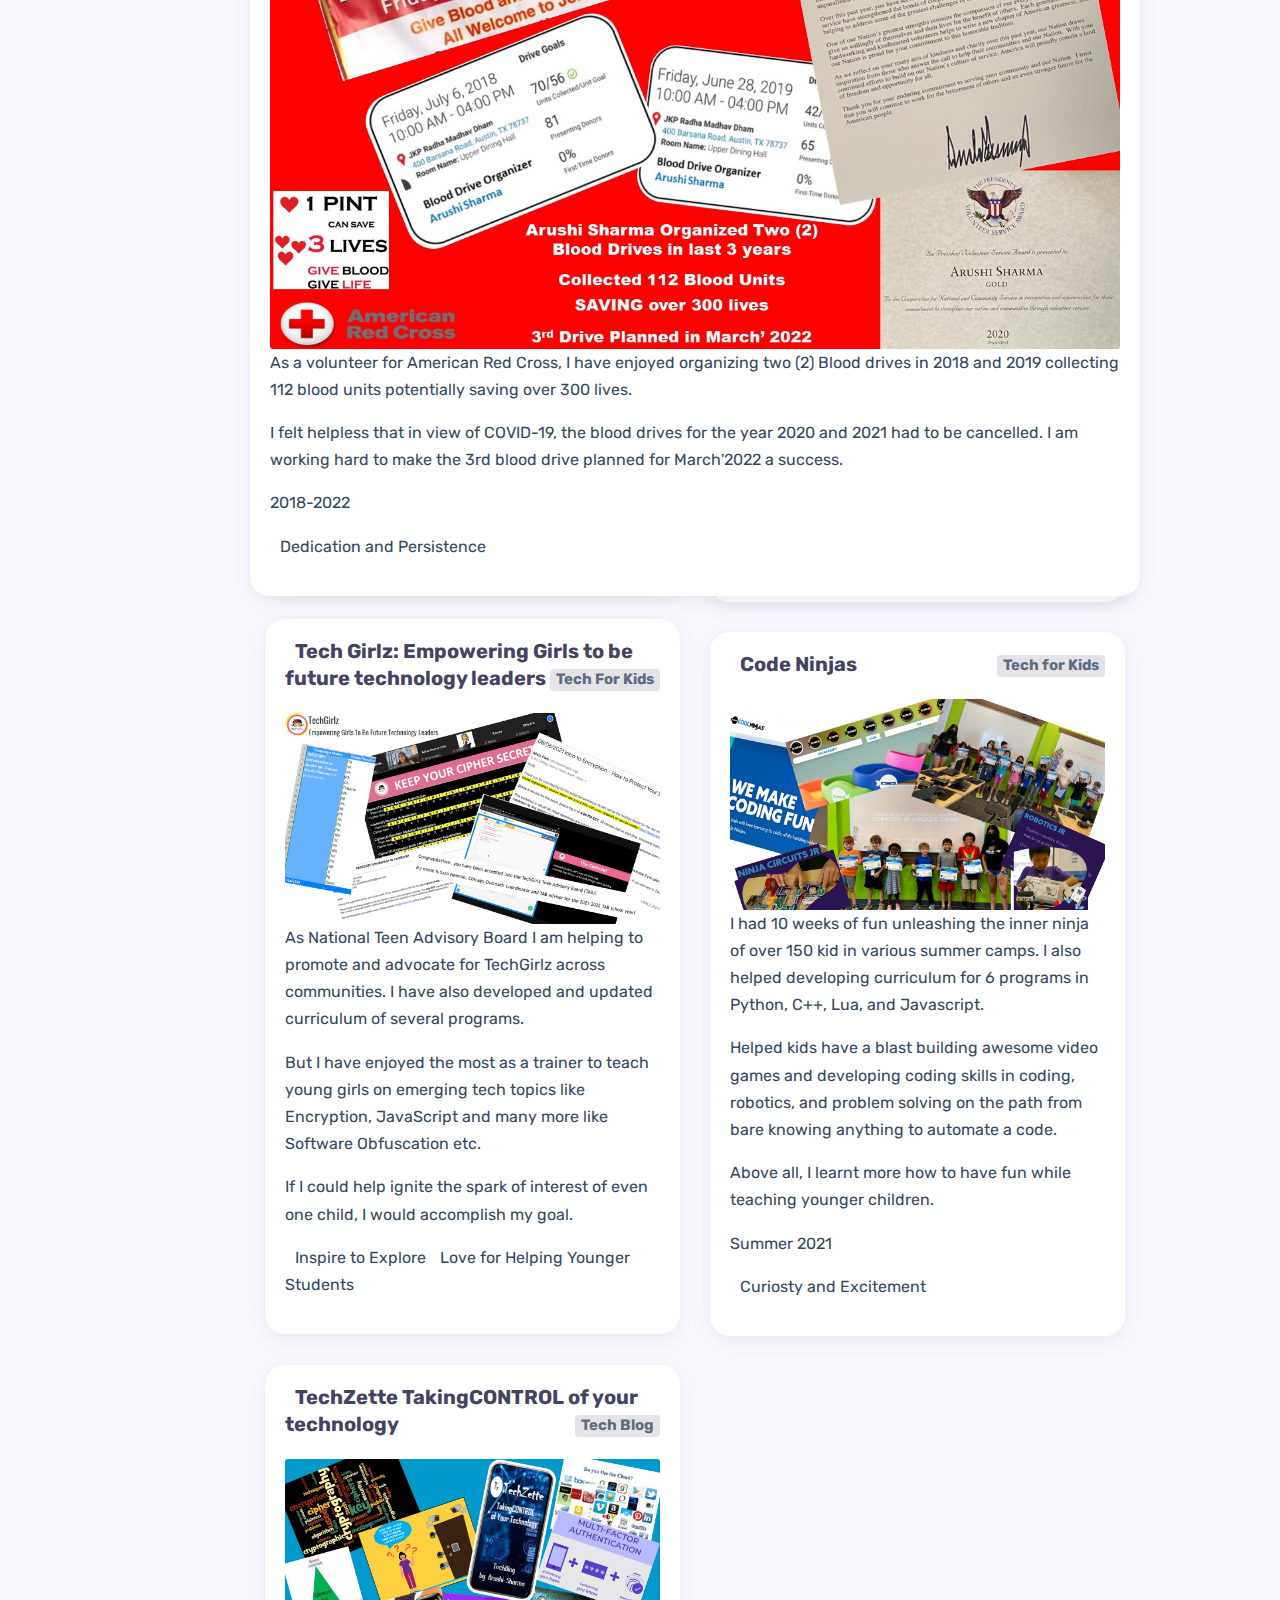
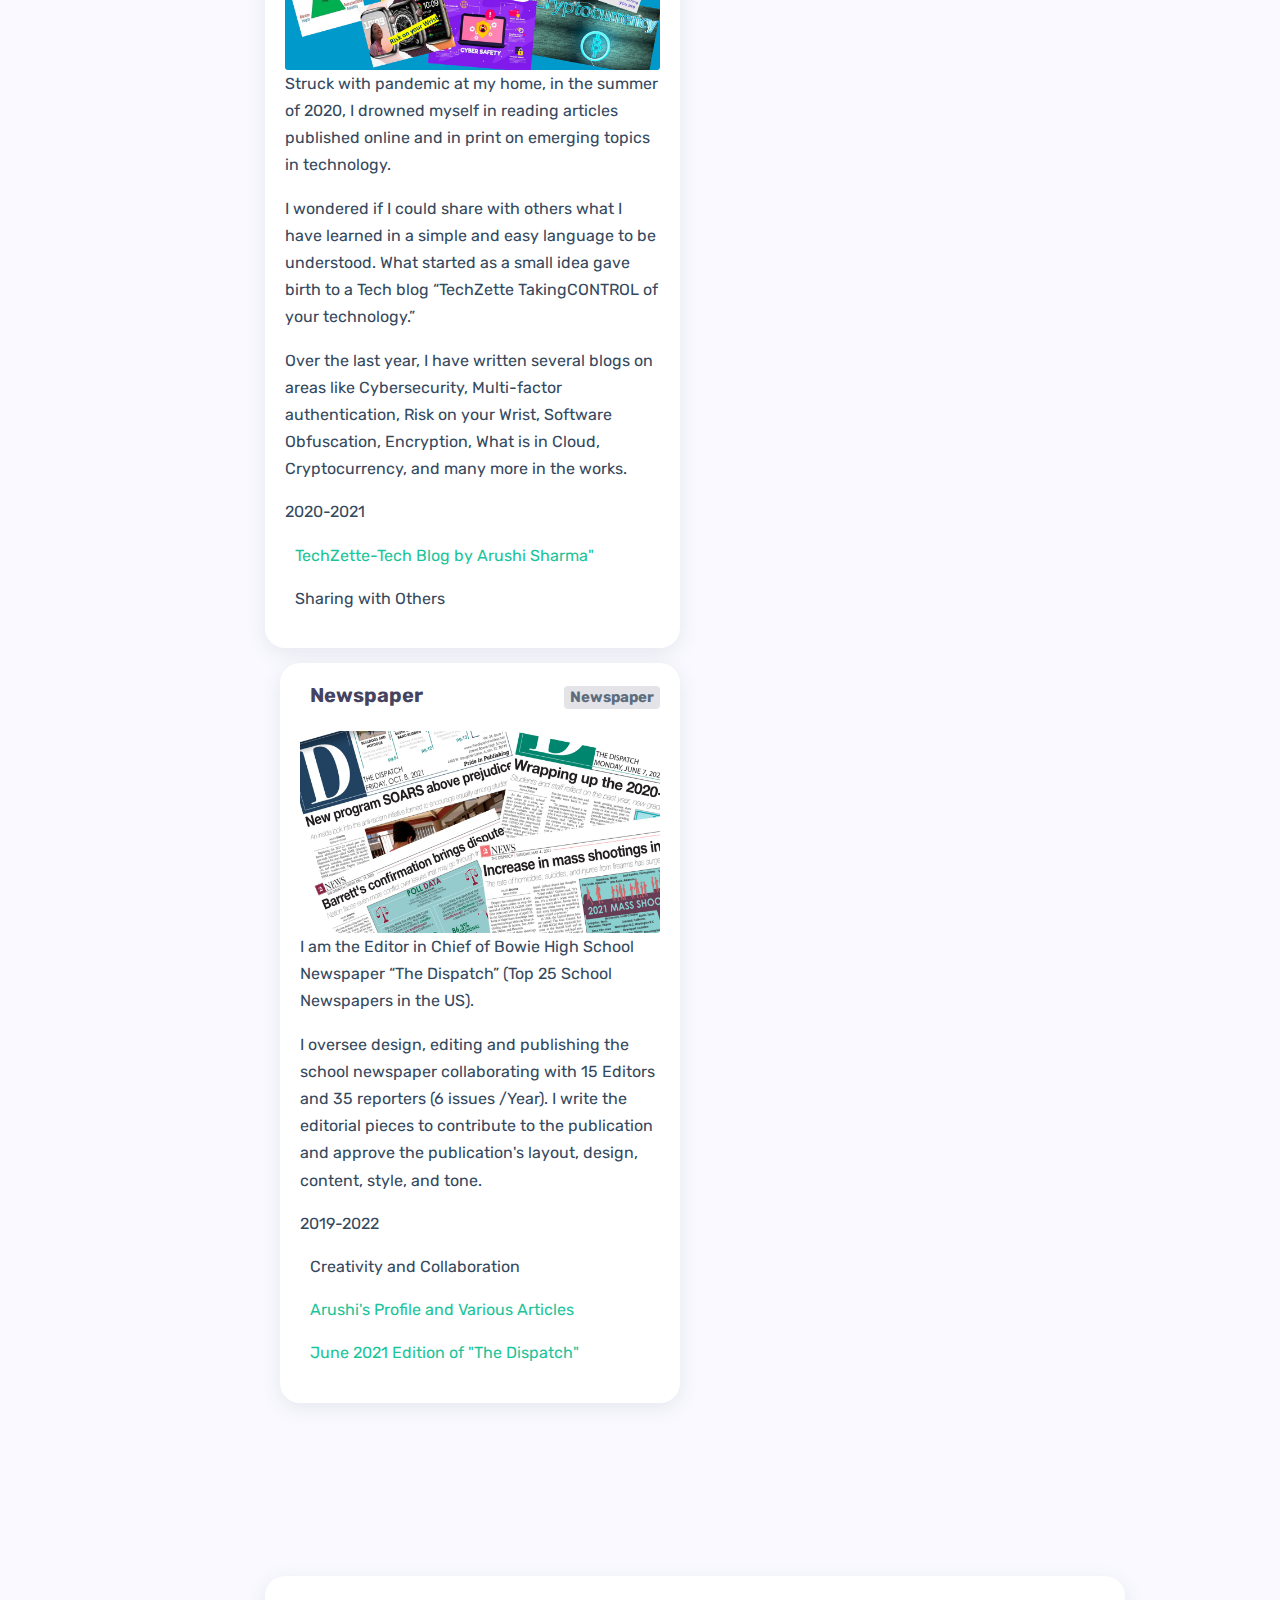
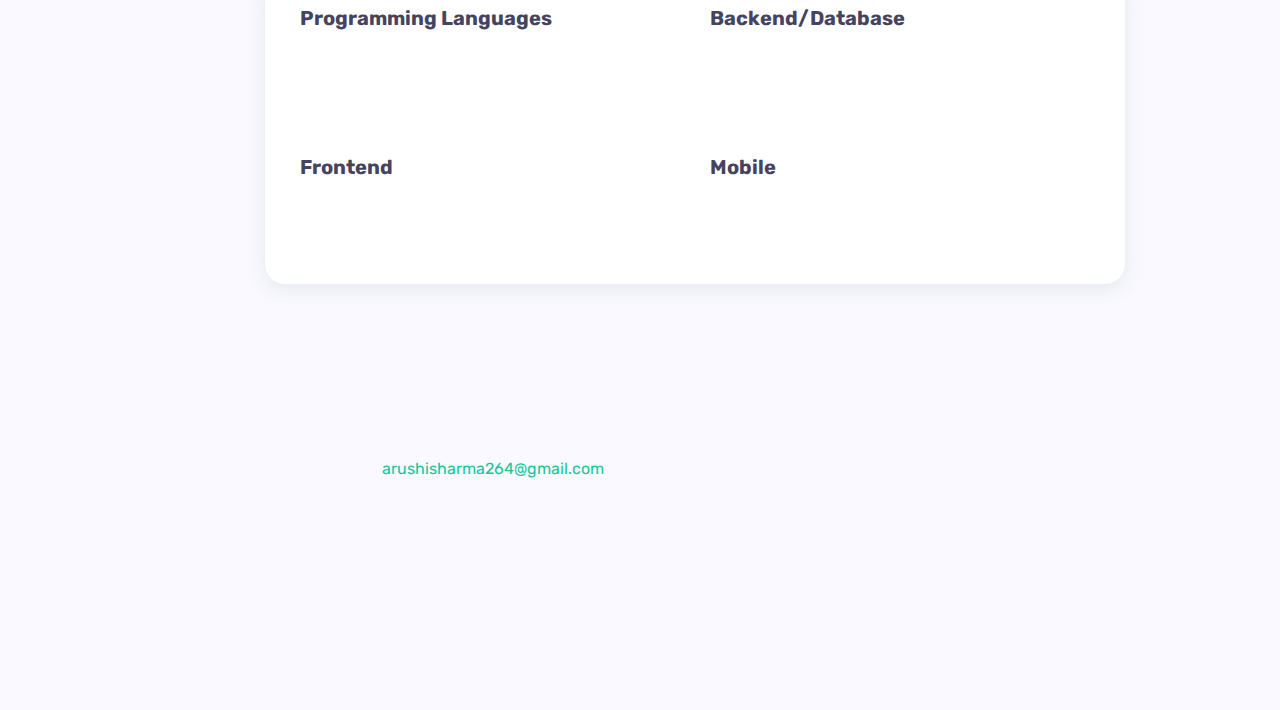
==== commit 5e9287c7: "Update index.html" ====
--- a/index.html
+++ b/index.html
@@ -454,12 +454,12 @@
                             </div>
                             <!--span class="more-button"><i class="icon-magnifier-add"></i></span-->
 
-                              <a href="images/BOTP.jpg" class="work-image"><img src="images/BOTP.jpg"/>
+                              <a href="images/Botp.jpg" class="work-image"><img src="images/Botp.jpg"/>
                                 <div class="mask">
                                 </div>
                             </a>
                             <p class="cool-link-2">
-                               Developed ShelterBOT to assist in the Disaster Relief work/p>
+                               Developed ShelterBOT to assist in the Disaster Relief work
                             </p> <p class="cool-link-2">
                                 <i class="far fa-file-code"></i> UiPath Studio				
 				</p>    
